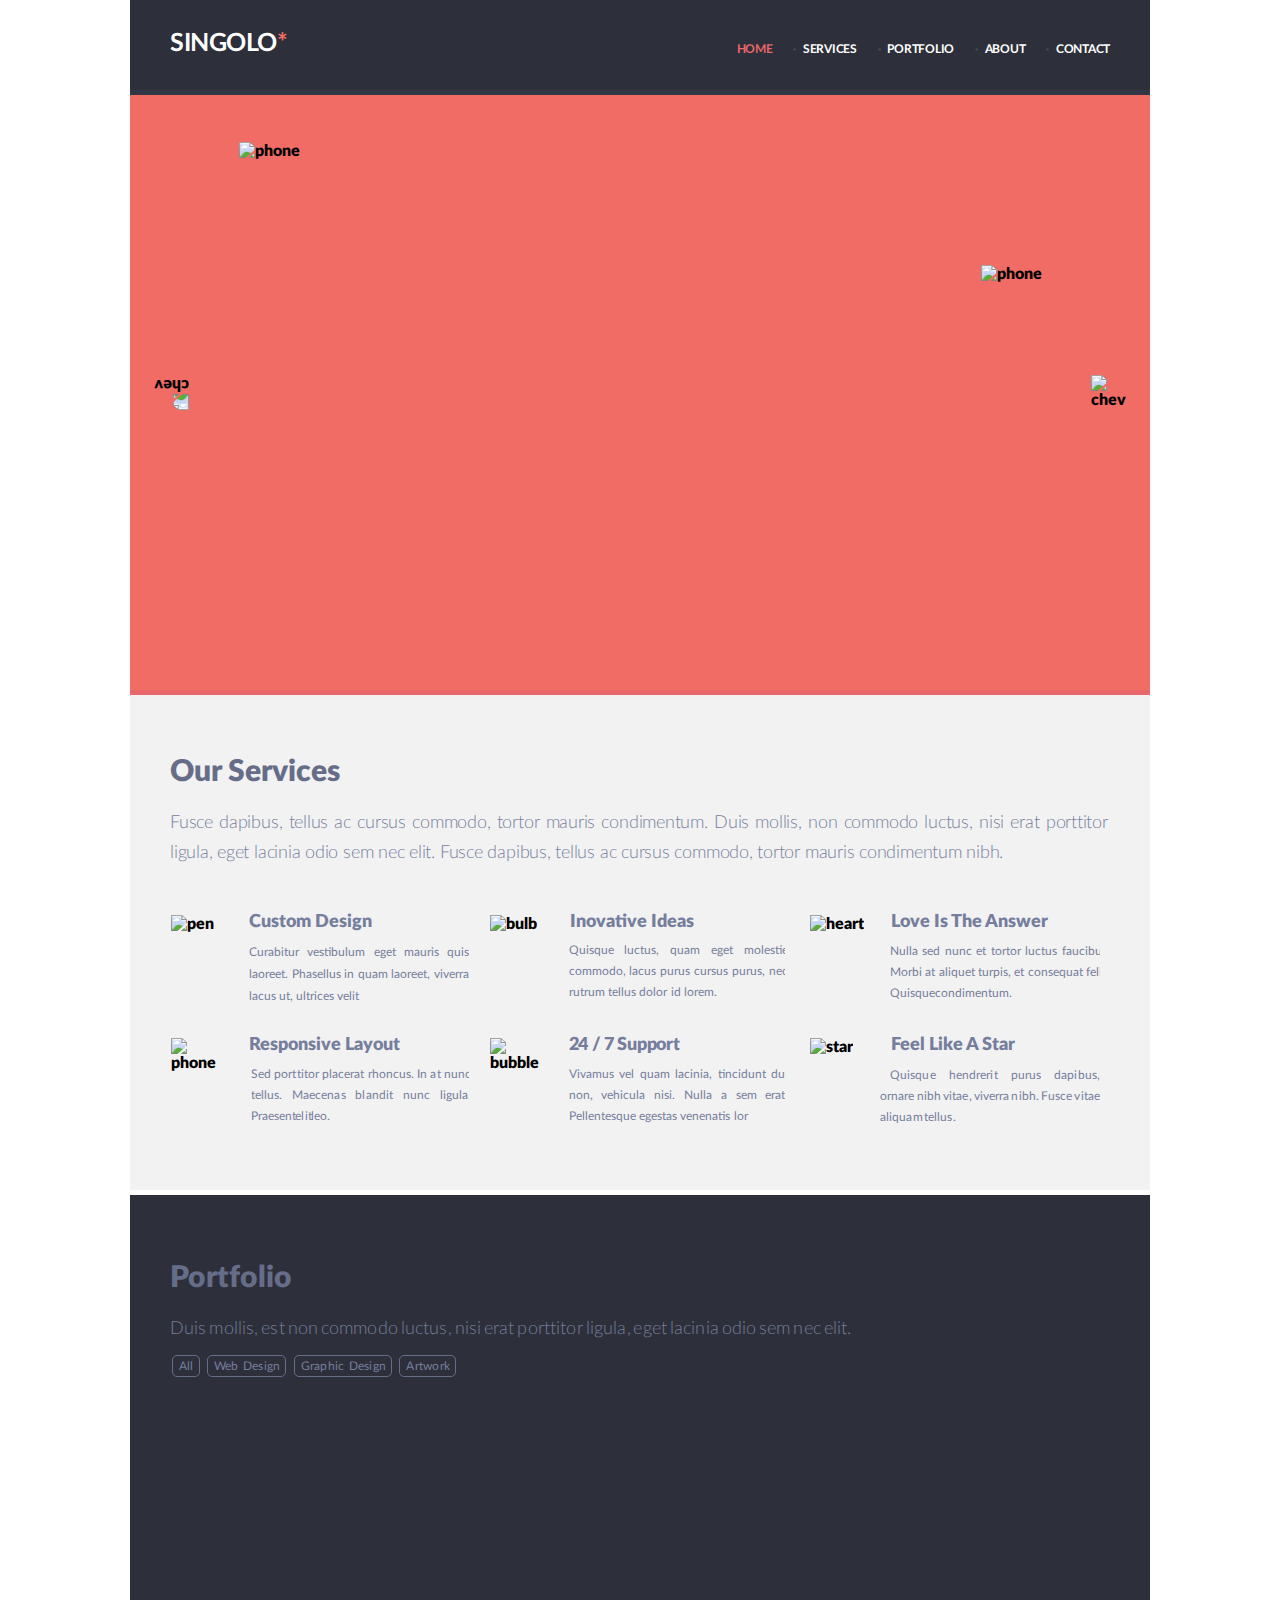
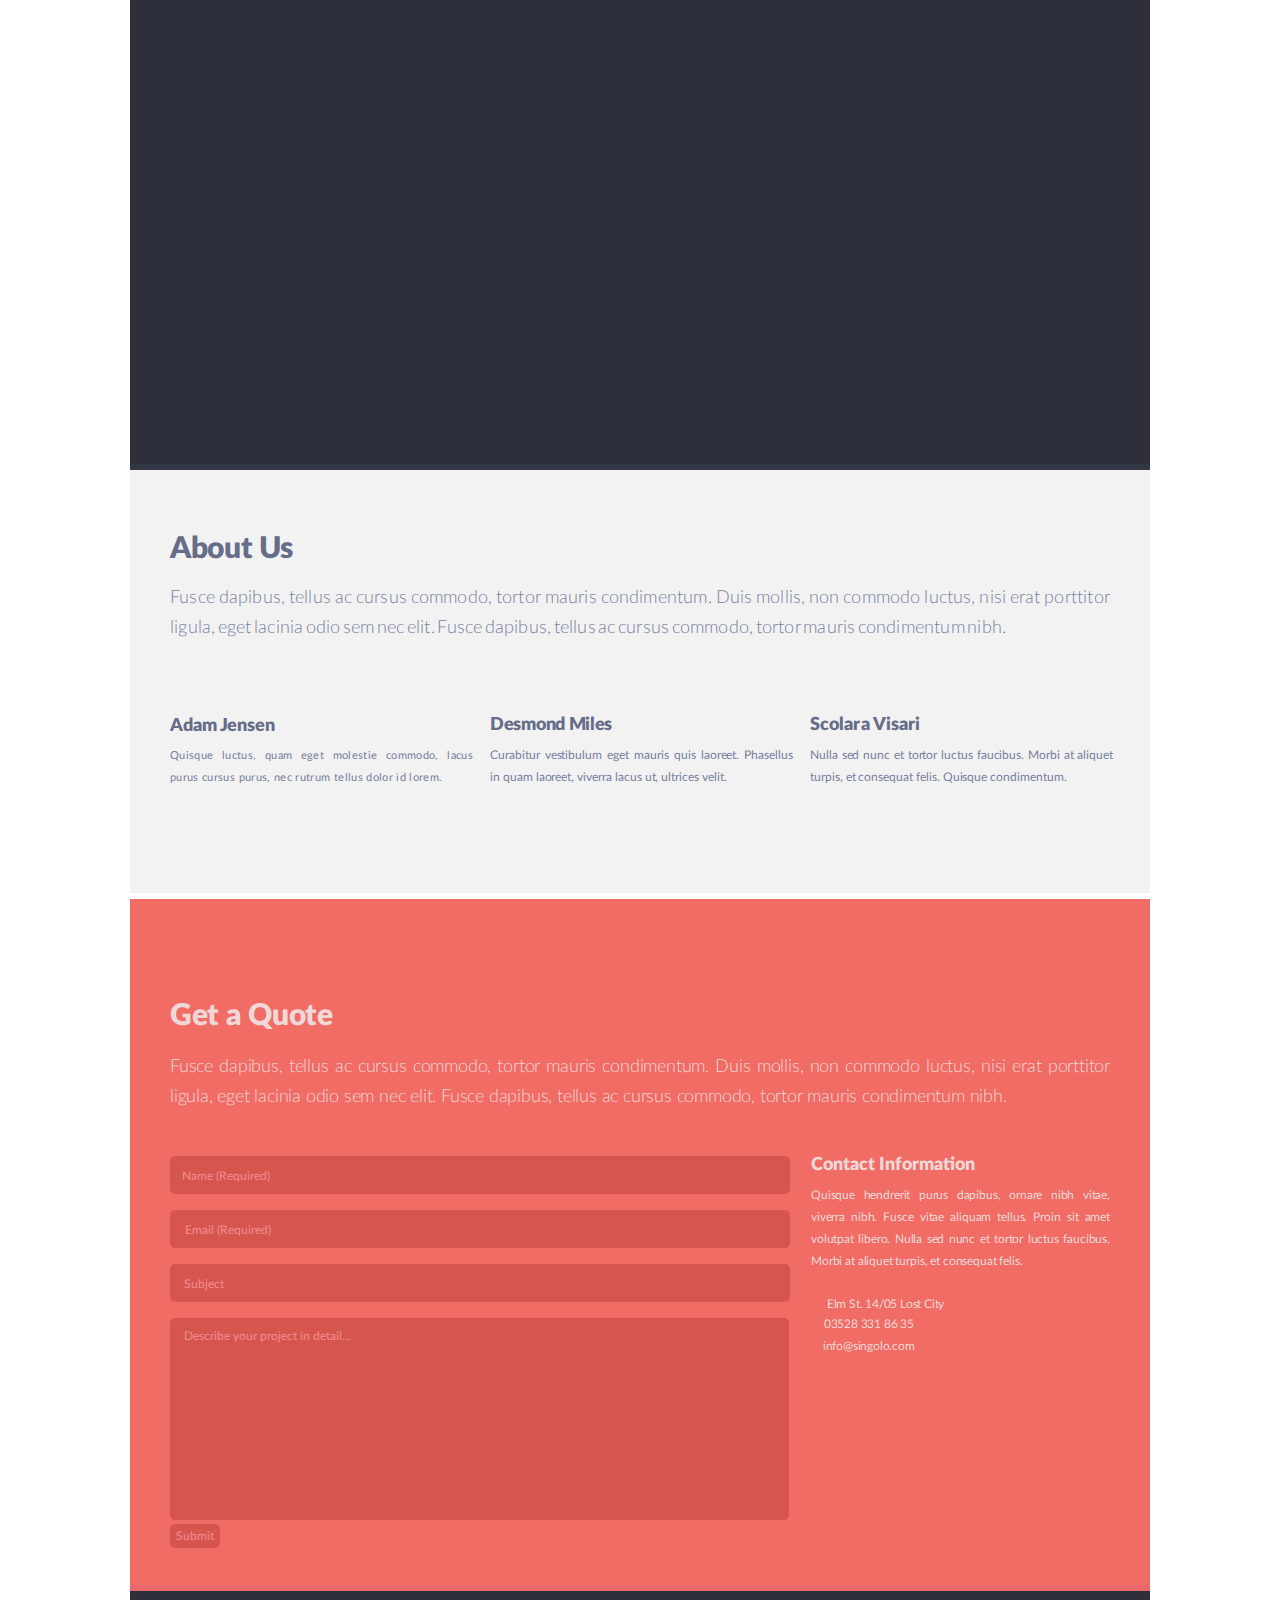
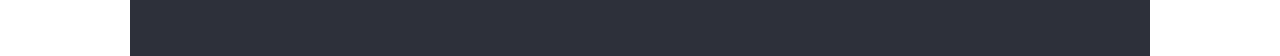
==== index.html @ a9bd6cca "fix:change link adress" ====
<!DOCTYPE html>
<html lang="en">
<head>
    <meta charset="UTF-8">
    <meta name="viewport" content="width=device-width, initial-scale=1.0">
    <link rel="stylesheet" href="style.css">
    
    <title>Singolo</title>
</head>
<body>
<div class="page1">
   <div class="columnPage1"> <!-- структура из трех блоков-->

       <header class="headerPage1">
           <div class="containerPage1"> <!-- границы блока-->

               <div class="container1Page1"> <!-- флексбокс для хедера-->

                   <h1 class="logoPage1"> Singolo<span class="uni">&#42;</span></h1>
                   
                   <div class="menuPage1">
                       <div class="menu1"><a href="#"><span class="home">Home</span></a></div>
                       <div class="menu1"><a href="#"><span class="dot"><span class="dotcol">&#183;</span>Services</span></a></div>
                       <div class="menu1"><a href="#"><span class="dot"><span class="dotcol">&#183;</span>Portfolio</span></a></div>
                       <div class="menu1"><a href="#"><span class="dot"><span class="dotcol">&#183;</span>About</span></a></div>
                       <div class="menu1"><a href="#"><span class="dot"><span class="dotcol">&#183;</span>Contact</span></a></div>
                   </div>
               </div>
           </div>
       </header>

       <section class="slide">
           <div class="container5">
               <div class="chev1">
                   <img src="../singolo/assets/chev.png" alt="chev">
               </div>
               <div class="chev2">
                   <img src="../singolo/assets/chev.png"  alt="chev">
               </div>

               <div class="phver">
                   <img src="../singolo/assets/Base.png" alt="phone">
               </div>

               <div class="phgor">
                   <img src="../singolo/assets/Screen.png" alt="phone">
               </div>
           </div>

       </section>

       <section class="servicesPage1">

           <div class="containerPage1"> <!-- границы блока-->

               <div class="container2Page1">
                   <div class="headingPage1">
                       <h2 class="h2Page1">Our Services</h2>
                   </div>
                   <div class="descriptionPage1">
                   Fusce dapibus, tellus ac cursus commodo, tortor mauris condimentum. Duis mollis, non commodo luctus, nisi erat porttitor ligula, eget lacinia odio sem nec elit. Fusce dapibus, tellus ac cursus commodo, tortor mauris condimentum nibh.
                   </div>

                   <div class="container3Page1">

                       <div class="cub1">
                           <div class="servpic1">
                               <img src="../singolo/assets/pen.png" alt="pen">
                           </div>
                           <div class="serv1">
                               <p class="p1">Custom Design</p> Curabitur vestibulum eget mauris quis laoreet. Phasellus in quam laoreet, viverra lacus ut, ultrices velit
                           </div>
                       </div>

                       <div class="cub2">
                           <div class="servpic2">
                               <img src="../singolo/assets/bulb.png" alt="bulb">
                           </div>
                           <div class="serv2">
                               <p class="p2">Inovative Ideas</p> 
                               <div class="text2">Quisque luctus, quam eget molestie commodo, lacus purus cursus purus, nec rutrum tellus dolor id lorem.</div>
                           </div>
                       </div>

                       <div class="cub3">
                           <div class="servpic3">
                               <img src="../singolo/assets/heart.png" alt="heart">
                           </div>
                           <div class="serv3">
                               <p class="p3">Love Is The Answer</p> 
                               <div class="text3">Nulla sed nunc et tortor luctus faucibus. Morbi at aliquet turpis, et consequat felis. Quisque condimentum.</div>
                           </div>
                       </div>
                   </div>

                   <div class="container4">

                       <div class="cub4">
                           <div class="servpic4">
                               <img src="../singolo/assets/phone.png" alt="phone">
                           </div>
                           <div class="serv4">
                               <p class="p4">Responsive Layout</p> 
                               <div class="text4">Sed porttitor placerat rhoncus. In at nunc tellus. Maecenas blandit nunc ligula. Praesent elit leo.</div>

                           </div>
                       </div>

                       <div class="cub5">
                           <div class="servpic5">
                               <img src="../singolo/assets/bubble.png" alt="bubble">
                           </div>
                           <div class="serv5">
                               <p class="p5">24 / 7 Support</p> 
                               <div class="text5">Vivamus vel quam lacinia, tincidunt dui non, vehicula nisi. Nulla a sem erat. Pellentesque egestas venenatis lor</div>

                           </div>
                       </div>

                       <div class="cub6">
                           <div class="servpic6">
                               <img src="../singolo/assets/star.png" alt="star">
                           </div>
                           <div class="serv6">
                               <p class="p6">Feel Like A Star</p> 
                               <din class="text6">Quisque hendrerit purus dapibus, ornare nibh vitae, viverra nibh. Fusce vitae aliquam tellus.</div>
                           </div>
                       </div>

                   </div>

               </div>

           </div>
       </section>


       
    </div>
   </div>
   <div class="container1Page2">
    <div class="wrapper1Page2">
        <header class="headerPage2">
            <div class="h1Page2">Portfolio</div>
            <div class="textPage2">Duis mollis, est non commodo luctus, nisi erat porttitor ligula, eget lacinia odio sem nec elit.</div>
        </header>
        <nav class="navPage2">
            <div>
                <ul><li><a href="#"></a>All</li>
                    <li><a href="#"></a>Web Design</li>
                    <li><a href="#"></a>Graphic Design</span></li>
                    <li><a href="#"></a>Artwork</span></li>
                </ul>
            </div>
        </nav>

        <main class="mainPage2">
            <div class="columnPage2">
                <div class="imgbox"><img src="../singolo/assets/1.jpg" alt=""></div>
                <div class="imgbox"><img src="../singolo/assets/2.jpg" alt=""></div>
                <div class="imgbox"><img src="../singolo/assets/3.jpg" alt=""></div>
                
            </div>
            <div class="columnPage2">
                <div class="imgbox"><img src="../singolo/assets/4.jpg" alt=""></div>
                <div class="imgbox"><img src="../singolo/assets/7.jpg" alt=""></div>
                <div class="imgbox"><img src="../singolo/assets/10.jpg" alt=""></div>
            </div>
            <div class="columnPage2">
                <div class="imgbox"><img src="../singolo/assets/5.jpg" alt=""></div>
                <div class="imgbox"><img src="../singolo/assets/8.jpg" alt=""></div>
                <div class="imgbox"><img src="../singolo/assets/11.jpg" alt=""></div>
            </div>
            <div class="columnPage2">
                <div class="imgbox"><img src="../singolo/assets/6.jpg" alt=""></div>
                <div class="imgbox"><img src="../singolo/assets/9.jpg" alt=""></div>
                <div class="imgbox"><img src="../singolo/assets/12.jpg" alt=""></div>
            </div>
         
        </main>

    </div>
</div>
<div class="container2Page2">
    <div class="wrapper2Page2">
        <section class="footerPage2">
       <h2 class="h2Page2">About Us</h2>
       <div class="text2Page2">Fusce dapibus, tellus ac cursus commodo, tortor mauris condimentum. Duis mollis, non commodo luctus, nisi erat porttitor ligula, eget lacinia odio sem nec elit. Fusce dapibus, tellus ac cursus commodo, tortor mauris condimentum nibh.</div>
        <section class="infoPage2">


            <div class="aboutPage2">
                <div class="fotoPage2"><img src="../singolo/assets/photo3.jpg" alt=""></div>
                <div class="name1Page2">Adam Jensen</div>
                <div class="AdamText">Quisque luctus, quam eget molestie commodo, lacus purus cursus purus, nec rutrum tellus dolor id lorem.</div>
                <div class="socialPage2">
                    <div><img src="../singolo/assets/Facebook.png" alt=""></div>
                    <div><img src="../singolo/assets/Google.png" alt=""></div>
                    <div><img src="../singolo/assets/Twit.png" alt=""></div>
                    <div><img src="../singolo/assets/Ln.png" alt=""></div>
                </div>
            </div>


            <div class="aboutPage2">
                <div class="fotoPage2"><img src="../singolo/assets/photo.jpg" alt=""></div>
                <div class="name2Page2">Desmond Miles</div>
                <div class="DesmondText">Curabitur vestibulum eget mauris quis laoreet. Phasellus in quam laoreet, viverra lacus ut, ultrices velit.</div>
                <div class="socialPage2">
                    <div><img src="../singolo/assets/Facebook.png" alt=""></div>
                    <div><img src="../singolo/assets/Google.png" alt=""></div>
                    <div><img src="../singolo/assets/Twit.png" alt=""></div>
                    <div><img src="../singolo/assets/Ln.png" alt=""></div>
                </div>
            </div>


            <div class="aboutPage2">
                <div class="fotoPage2"><img src="../singolo/assets/photo1.jpg" alt=""></div>
                <div class="name3Page2">Scolara Visari</div>
                <div class="ScolaraText">Nulla sed nunc et tortor luctus faucibus. Morbi at aliquet turpis, et consequat felis. Quisque condimentum.</div>
                <div class="socialPage2">
                    <div><img src="../singolo/assets/Facebook.png" alt=""></div>
                    <div><img src="../singolo/assets/Google.png" alt=""></div>
                    <div><img src="../singolo/assets/Twit.png" alt=""></div>
                    <div><img src="../singolo/assets/Ln.png" alt=""></div>
                </div>
            </div>
        </section>
    
        </section>
    </div>
</div>
<div class=wrapper1Page3>
    <div class="wrapperPage3">
        <div class="containerPage3">
            <section>
                <h2 class="h2Page3">Get a Quote</h2>
                <div class="textPage3">Fusce dapibus, tellus ac cursus commodo, tortor mauris condimentum. Duis mollis, non commodo luctus, nisi erat porttitor ligula, eget lacinia odio sem nec elit. Fusce dapibus, tellus ac cursus commodo, tortor mauris condimentum nibh.</div>
            </section>
            <section class="informationPage3">
                <div class= "forminfo">
                    <form action="https://www.w3schools.com/action_page.php" target="_blank" method="POST">
                        <label for="name"></label>

                        <input type="text" name="name" id="name" placeholder="Name (Required)" required><br>

                        <label for="email"></label>

                        <input type="email" name="email" id="email" placeholder="Email (Required)" required><br>

                        <label for="subject"></label>

                        <input type="text" name="subject" id="subject" placeholder="Subject"><br>

                        <textarea name="project_detail" id="project_detail" cols="30" rows="10" style="resize:none" placeholder="Describe your project in detail..."></textarea><br>
                        
                        <input type="button" value="Submit" id="button">
                    </form>
                </div>
                <div class= "contactInfoPage3">
                    <h3 class="h3Page3">Contact Information</h3>
                    <div class="infoPage3">Quisque hendrerit purus dapibus, ornare nibh vitae, viverra nibh. Fusce vitae aliquam tellus. Proin sit amet volutpat libero. Nulla sed nunc et tortor luctus faucibus. Morbi at aliquet turpis, et consequat felis. 
                    </div>
                    <div class= "contactPage3"> 
                        <div class="infoTextPage3">
                            <div class="infopicPage3"><img src="../singolo/assets/locationinfo.png" alt=""> Elm St. 14/05 Lost City</div>
                            <div class="infopicPage3"><a href="tel:+03528 331 86 35"><img src="../singolo/assets/phoneinfo.png" alt=""></a> 03528 331 86 35</div>
                            <div class="infopicPage3"><a href="mailto:info@singolo.com"><img src="../singolo/assets/mailinfo.png" alt=""></a> info@singolo.com</div>

                        </div>
                    </div>
                </div>
                   
                
            </section>
        </div>
    </div>
        <footer class="footerPage3">
            <div class="copyrightPage3"><img src="../singolo/assets/© Copyright 2013 .png" alt=""></div>
            <div class="socialPage3">
                <div><img src="../singolo/assets/Facebook.png" alt=""></div>
                <div><img src="../singolo/assets/Google.png" alt=""></div>
                <div><img src="../singolo/assets/Twit.png" alt=""></div>
                <div><img src="../singolo/assets/Ln.png" alt=""></div>
            </div>

        </footer>


    
</div>
</body>

</html>
---- style.css ----
@font-face {
    font-family:Lato-Bold;
    src: url('Lato-Bold.woff');
}
@font-face {
    font-family:Lato-Black;
    src: url('Lato-Black.woff');
}
@font-face {
    font-family:Lato-Light;
    src: url('Lato-Light.woff');
}
@font-face {
    font-family:Lato-Regular;
    src: url('Lato-Regular.woff');
}

  
body {
padding: 0;
margin: 0;
}
.page1 {
    font-family: Lato-Black;
width: 1020px;
padding: 0;
margin: 0 auto;
}
.columnPage1 
{
    display:flex;
    flex-direction: column;
}

.headerPage1 {
    border-bottom: 5px solid #323746;
    height: 90px;
    background-color: #2d303a;
    }

.containerPage1 {
    width: 940px;;
    margin: 0 auto;
    padding:0;
    
}

.container1Page1 {     
    display: flex;
    padding:0;
    margin: 0;
    justify-content: space-between;
    align-items: flex-start;
}

h1 {
    font-family: Lato-Bold;
    font-size: 25px;
    margin: 0;
    padding: 0;
    margin-top: 29px;
    text-transform: uppercase;
    /*border:2px solid wheat;*/
    color: white;
    
}
.logoPage1 {
    letter-spacing:  -0.5px;
    font-weight: 400;
}

.uni {
    color:#f06c64;
}

.menuPage1 {
    font-family:Lato-Bold ;
    font-size: 12px;
    /*list-style: none;*/
    margin: 42px 0 0 0;
    padding: 0;
   /* border: 2px solid white;*/
    color: white; 
    letter-spacing: -0.26px;
}

.menuPage1 .menu1 {
    display: inline-block;
    padding: 0;
    margin: 0;
    color: mediumseagreen;
    text-transform: uppercase; 
    
    }
.menuPage1 .menu1 a {
    display: inline;
    padding: 0;
    /*border: 1px solid red;*/
    font-size: 12px;
    color: white;
    margin-left: 11px;
    text-decoration: none;
    word-spacing: 15px;
    
    }
    .menuPage1 .menu1 :hover {
        color: rgb(182, 133, 231);
    }
    .dot {
        word-spacing: 16px;
    }
    .home {
        color:#ea676b;
    }
    .dotcol {
        padding: 7px;
        color: #494e62;
    }

.slide {
    
    height: 595px;
    border-bottom: 5px solid #ea676b;
    background-color: #f06c64;
    /*border:2px solid greenyellow;*/
    
}
.container5 {
    width: 940px;;
    height: 595px;
    margin: 0 auto;
    padding:0;
    position: relative;
    /*border: 2px solid green;*/
}
.chev1 {
    position: absolute;
    right: 98%;
    transform: rotate(180deg);
    top: 47%;
}
.chev2 {
    position: absolute;
    left: 98%;
    top: 47%;
}
.chev1:hover, .chev2:hover{
 opacity: 0.5;
}
.phver {
    position: absolute;
    left: 69px;
    top: 47px;
}
.phgor {
    position: absolute;
    right: 68px;
    top: 170px;
}

.servicesPage1 {

   
    height: 495px;
    border-bottom: 5px solid #ffffff;
    background-color: #f2f2f2;
    margin-top: 0;
}

.container2Page1 {
    margin: 0;
    padding: 0;
    display:flex;
    flex-direction: column;
}

.headlingPage1 {
    margin: 0;
    padding: 0;
    /*border: 2px solid green;*/
    font-size: 15px;
}
.h2Page1 {
    font-family: Lato-Black;
    font-size: 30px;
    color:#666d89;
    margin: 0;
    margin-top: 59px;
    padding: 0;
    /*border: 3px solid green;*/
}
.descriptionPage1 {
    font-family:Lato-Light;
    color: #767e9e;
    /*border: 2px solid orange;*/
    text-align: justify;
    margin: 0;
    margin-top: 18px;
    padding: 0;
    font-size: 18px;
    line-height: 30px;
    height: 40px;
    letter-spacing: -0.23px;
    padding-right: 2.3px;
}
.container3Page1 {
    display:flex;
    margin: 0;
    margin-top: 53px;
    padding: 0;
    
    justify-content: space-between;
    text-align: justify;
}
.container4 {
    display:flex;
    margin: 0;
    margin-top: 13px;
    padding: 0;
    /*border: 5px solid plum;*/
    justify-content: space-between;
    text-align: justify;
}
.cub1 {
    display:flex;
    margin: 10px 10px 10px 0px;
    padding: 0;
    
    height: 86px;
    width: 299px;
    justify-content:space-between;
    align-content: flex-start;
   
}
.cub2 {
    display:flex;
    margin: 10px 10px 10px 0px;
    padding: 0;
   
    height: 86px;
    width: 299px;
    justify-content:space-between;
    align-content: flex-start;
   
}
.cub3 {
    display:flex;
    margin: 10px 10px 10px 0px;
    padding: 0;
    
    height: 86px;
    width: 299px;
    justify-content:space-between;
    align-content: flex-start;
   
}
.cub4 {
    display:flex;
    margin: 10px 10px 10px 0px;
    padding: 0;
    
    height: 86px;
    width: 299px;
    justify-content:space-between;
    align-content: flex-start;
   
}
.cub5 {
    display:flex;
    margin: 10px 10px 10px 0px;
    padding: 0;
    
    height: 86px;
    width: 299px;
    justify-content:space-between;
    align-content: flex-start;
   
}
.cub6 {
    display:flex;
    margin: 10px 10px 10px 0px;
    padding: 0;
    
    height: 86px;
    width: 299px;
    justify-content:space-between;
    align-content: flex-start;
   
}
.servpic1 {
    margin: 0;
    margin-top: 4px;
    padding: 0;
    /*border: 1px solid fuchsia;*/
    height: 59px;
    width: 59px;
    margin-left: 1px;
    
}
.servpic2 {
    margin: 0;
    padding: 0;
    margin-top: 4px;
    margin-left: 4px;
    /*border: 1px solid fuchsia;*/
    height: 59px;
    width: 59px;
}
.servpic3 {
    margin: 0;
    padding: 0;
    margin-top: 4px;
    margin-left: 9px;
    height: 59px;
    width: 59px;
    
}
.servpic4 {
    margin: 0;
    padding: 0;
    margin-top: 8px;
    margin-left: 1px;
    height: 59px;
    width: 59px;
   
}
.servpic5 {
    margin: 0;
    padding: 0;
    margin-top: 8px;
    margin-left: 4px;
    height: 59px;
    width: 59px;
    
}
.servpic6 {
    margin: 0;
    padding: 0;
    margin-top: 8px;
    margin-left: 9px;
    height: 59px;
    width: 59px;
   
}
.serv1 {
    overflow: hidden;
    text-overflow: ellipsis;
    font-family: Lato-Regular;
    font-size: 12px;
    color:#767e9e;
    margin: 0;
    padding: 0;
    height: 100px;
    width: 220px;
    max-height: 97px;
    line-height: 22px;
    text-align: justify;
}
.serv2 {
    overflow: hidden;
    text-overflow: ellipsis;
    font-family: Lato-Regular;
    font-size: 12px;
    color:#767e9e;
    margin: 0;
    padding: 0;
    /*border: 1px solid mediumseagreen;*/
    height: 86px;
    width: 220px;
    max-height: 97px;
    text-align: justify;
    line-height: 21px;
}
.serv3 {
    overflow: hidden;
    text-overflow: ellipsis;
    font-family: Lato-Regular;
    font-size: 12px;
    color:#767e9e;
    margin: 0;
    padding: 0;
    /*border: 1px solid mediumseagreen;*/
    height: 103px;
    width: 220px;
    max-height: 96px;
    text-align: justify;
}
.serv4 {
    overflow: hidden;
    text-overflow: ellipsis;
    font-family: Lato-Regular;
    font-size: 12px;
    color:#767e9e;
    margin: 0;
    padding: 0;
    /*border: 1px solid mediumseagreen;*/
    height: 103px;
    width: 220px;
    max-height: 96px;
    text-align: justify;
}
.serv5 {
    overflow: hidden;
    text-overflow: ellipsis;
    font-family: Lato-Regular;
    font-size: 12px;
    color:#767e9e;
    margin: 0;
    padding: 0;
    /*border: 1px solid mediumseagreen;*/
    height: 103px;
    width: 220px;
    max-height: 96px;
    text-align: justify;
}
.serv6 {
    overflow: hidden;
    text-overflow: ellipsis;
    font-family: Lato-Regular;
    font-size: 12px;
    color:#767e9e;
    margin: 0;
    padding: 0;
    /*border: 1px solid mediumseagreen;*/
    height: 103px;
    width: 220px;
    max-height: 96px;
    text-align: justify;
}

.p1 {
    font-family: Lato-Black;
    font-size: 18px;
    /*color:#666d89;*/
    /*height: 20px;*/
    margin: 0;
    padding: 0;
    margin-bottom: 8px;

}
.p2 {
    font-family: Lato-Black;
    font-size: 18px;
    /*color:#666d89;*/
    /*height: 20px;*/
    margin: 0;
    padding: 0;
    margin-left: 5px;
    margin-top: 1px;

}
.p3 {
    font-family: Lato-Black;
    font-size: 18px;
    /*color:#666d89;*/
    /*height: 20px;*/
    margin: 0;
    margin-left: 11px;
    padding: 0;
    margin-bottom: 8px;

}
.p4 {
    font-family: Lato-Black;
    font-size: 18px;
    /*color:#666d89;*/
    /*height: 20px;*/
    margin: 0;
    margin-top: 4px;
    padding: 0;
    margin-bottom: 8px;

}
.p5 {
    font-family: Lato-Black;
    font-size: 18px;
    /*color:#666d89;*/
    /*height: 20px;*/
    margin: 0;
    padding: 0;
    margin-top: 4px;
    margin-left: 4px;
    margin-bottom: 8px;
    letter-spacing: -0.3px;

}
.p6 {
    font-family: Lato-Black;
    font-size: 18px;
    margin: 0;
    margin-top: 4px;
    margin-left: 11px;
    padding: 0;
    margin-bottom: 9px;
}
.text2 {
    overflow: hidden;
    text-overflow: ellipsis;
    font-family: Lato-Regular;
    font-size: 12px;
    color:#767e9e;
    margin: 0;
    margin-top: 7px;
    margin-left: 4px;
    padding: 0;
    height: 100px;
    width: 220px;
    max-height: 95px;
    text-align: justify;
    word-spacing: 0.4px;
    line-height: 21px;
}
.text3 {
    overflow: hidden;
    text-overflow: ellipsis;
    font-family: Lato-Regular;
    font-size: 12px;
    color:#767e9e;
    margin: 0;
    margin-top: 7px;
    margin-left: 10px;
    padding: 0;
    height: 100px;
    width: 220px;
    max-height: 95px;
    text-align: justify;
    word-spacing: -2.6px;
    line-height: 21px;
}
.text4 {
    overflow: hidden;
    text-overflow: ellipsis;
    font-family: Lato-Regular;
    font-size: 12px;
    color:#767e9e;
    margin: 0;
    margin-top: 7px;
    margin-left: 2px;
    padding: 0;
    height: 100px;
    width: 220px;
    max-height: 95px;
    text-align: justify;
    line-height: 21px;
    word-spacing: -4px;
    letter-spacing: 0.047px;
}
.text5 {
    overflow: hidden;
    text-overflow: ellipsis;
    font-family: Lato-Regular;
    font-size: 12px;
    color:#767e9e;
    margin: 0;
    margin-top: 7px;
    margin-left: 4px;
    padding: 0;
    height: 100px;
    width: 220px;
    max-height: 95px;
    text-align: justify;
    word-spacing: 0.4px;
    line-height: 21px;
}
.text6 {
    overflow: hidden;
    text-overflow: ellipsis;
    font-family: Lato-Regular;
    font-size: 12px;
    color:#767e9e;
    margin: 0;
    margin-top: 7px;
    margin-left: 10px;
    padding: 0;
    height: 100px;
    width: 220px;
    max-height: 95px;
    text-align: justify;
    word-spacing: -1.8px;
    line-height: 21px;
    letter-spacing:0.1px;
}
.container1Page2 {
    margin: 0 auto;
    width: 1020px;
    background-color: #2d303a;
    border-bottom: 6px solid #323746;
    
    
    
}
.h1Page2 {
    font-family: "Lato-Black";
    color:#666d89;
    font-size: 30px;
    line-height: 18px;
    font-weight: 900;
    text-align: left;
    margin-top: 73px;
    letter-spacing: 0.3px;
    margin-bottom: 1px;

}
.headerPage2 {
    padding-top: 1px;
}
.textPage2 {
font-size: 18px;
line-height: 30px;
color: #767e9e;
font-family: "Lato-Light";
font-weight: 300;
text-align: left;
margin-top: 27px;
letter-spacing: 0.159px;
word-spacing: -2.39px;
}
.navPage2 ul {
    margin-left: 0px;
    padding:0px;
    margin-top: 11px;
    word-spacing: 1px;
    letter-spacing: 0.245px;
}
.navPage2 ul li {
    font-family: "Lato-Regular";
    display: inline-block;
    border:1px solid #666d89;
    border-radius: 5px;
    font-size: 12px;
    line-height: 20px;
    color: #767e9e;
    font-weight: 400;
    text-align: left;
    margin-left: 2px;
    padding-right: 5px;
    padding-left: 6px;

}

.navPage2 ul li a {
    display: block;
    text-decoration: none;
}

.navPage2 ul li:hover {
    opacity: 50%;
    color: #dedede;
    cursor: pointer;
}

.mainPage2 
{
    display:flex;
    min-height: 604px;
    justify-content: space-between;
    max-height: 600px;
    max-width: 940px;
    flex-wrap: wrap;
    overflow: hidden;
}
.columnPage2 {
    display:flex; 
    flex-direction: column;
    padding-top: 3px;
    max-height: 600px;
    overflow: hidden;
   
    
}
.imgbox {
   height: 187px;
   width: 220px;
   padding-bottom: 20px;
}

.container2Page2 {
    margin: 0 auto;
    width: 1020px;
    background-color: #f2f2f2;
    border-bottom: 6px solid #ffffff;
    padding-bottom: 3px;
    
}
.wrapper1Page2 {
    width: 940px;
    margin:0 auto;
    padding-bottom: 67px;
}
.wrapper2Page2 {
    width: 940px;
    margin:0 auto;
    
}

.footerPage2 {
    padding-top:1px;

}
.h2Page2 {
    font-size: 30px;
    line-height:18px;
    color: #666d89;
    font-family: "Lato-Black";
    font-weight: 900;
    text-align: left;
    margin-top: 69px;
    letter-spacing: -0.3px;
    margin-bottom: 0px;
}
.text2Page2 {
    font-family: "Lato-Light";
    font-size:18px;
    line-height: 30px;
    font-weight: 300;
    text-align: justify;
    color: #767e9e;
    word-spacing: -2.755px;
    letter-spacing: 0.19px;
    margin-top: 25px;
}
.infoPage2 {
    display:flex;
    flex-direction:row ;
    margin-top: 45px;
    justify-content: space-between;
    margin-right: -3px;
    padding-bottom: 61px;
    
}
.aboutPage2 {
    display: flex;
    flex-direction: column;
    width: 303px;

}


.name1Page2 {
    font-family: "Lato-Black";
    font-size: 18px;
    line-height: 18px;
    font-weight: 900;
    text-align: left;
    line-height: 18px;
    color: #666d89;
    margin-top: 11px;
    letter-spacing: -0.1px;
    overflow: hidden;
    max-height: 18px;
}
.name2Page2 {
    font-family: "Lato-Black";
    font-size: 18px;
    line-height: 18px;
    font-weight: 900;
    text-align: left;
    line-height: 18px;
    color: #666d89;
    margin-top:10px;
    letter-spacing: -0.3px;
    overflow: hidden;
    max-height: 18px;
}

.name3Page2 {
    font-family: "Lato-Black";
    font-size: 18px;
    line-height: 18px;
    font-weight: 900;
    text-align: left;
    line-height: 18px;
    color: #666d89;
    margin-top:10px;
    letter-spacing: 0.1px;
    overflow: hidden;
    max-height: 18px;
}
.AdamText {
    font-family: "Lato-Regular";
    font-size: 11px;
    line-height: 22px;
    color: #767e9e;
    font-weight: 400;
    text-align: left;
    letter-spacing: 0.35px;
    text-align: justify;
    margin-top: 10px;
}

.DesmondText {
    font-family: "Lato-Regular";
    font-size: 12px;
    line-height: 22px;
    color: #767e9e;
    font-weight: 400;
    text-align: justify;
    letter-spacing: -0.0465px;
    margin-top: 10px;
   
}
.ScolaraText {
    font-family: "Lato-Regular";
    font-size: 12px;
    line-height: 22px;
    color: #767e9e;
    font-weight: 400;
    letter-spacing: -0.05px;
    text-align: justify;
    margin-top: 10px;
    
}
.socialPage2 {
    margin-top: 22px;
    display:flex;
   

}
.socialPage2 div {
    padding-right: 8px;
}
.socialPage2 img:hover {
    opacity: 40%;
}
.wrapper1Page3 {
    width: 1020px;
    margin: 0 auto;
}
.wrapperPage3 {
    background-color: #f06c64;
    border-bottom: 6px solid #ea676b;
    padding: 1px;
    margin: 0px;
    padding-bottom: 37px;
}
.containerPage3 {
    width: 940px;
    margin: 0 auto;
}

.h2Page3 {
    margin: 0px;
    padding: 0px;
    font-family: "Lato-Black";
    font-size: 30px;
    line-height: 18px;
    color: #f0d8d9;
    font-weight: 900;
    text-align: justify;
    margin-top: 107px;
    letter-spacing: -0.3px;
}
.textPage3 {
    font-family: "Lato-Light";
    font-size: 18px;
    line-height: 30px;
    color: #f0d8d9;
    font-weight: 300;
    text-align: justify;
    margin-top: 27px;
    letter-spacing: -0.2px;
}
.informationPage3 {
    display: flex;
    margin-top: 42px;

}

.forminfo {
width: 621px;
 

}
.contactInfoPage3 {
    width: 301px;
    padding-left: 21px;
    margin-top: 2px;
}

.h3Page3 {
    margin:0px;
    padding: 0px;
    font-family: "Lato-Black";
    font-size: 18px;
    line-height: 18px;
    color: #f0d8d9;
    font-weight: 900;
    text-align: left;
}

.infoPage3 {
    font-family: "Lato-Regular";
    font-size: 12px;
    line-height: 22px;
    color: #f0d8d9;
    font-weight: 400;
    text-align: justify;
    margin-top: 10px;
    letter-spacing: -0.15px;
}
.contactPage3 {
    margin-top: 21px;
}
.infoTextPage3 {
    font-family: "Lato-Regular";
    font-size: 12px;
    line-height: 22px;
    color: #f0d8d9;
    font-weight: 400;
    text-align: left;
    display: flex;
    flex-direction: column;
    padding-left: 2px;
    letter-spacing: -0.2px;
}
.infoTextPage3 div:first-child img {
    padding-right: 11px;
}
.infoTextPage3 div:nth-child(2) img{
    padding-right: 8px;
}
.infoTextPage3 div:nth-child(2) {
    margin-top: -2px;
}
.infoTextPage3 div:nth-child(3) img{
    padding-right: 7px;
}
.infoTextPage3 div:nth-child(3){
    
}

.footerPage3 {
    margin-top: 0px;
    display:flex;
    justify-content: space-between;
    background-color: #2d303a;
    padding-bottom: 16px;
}

.socialPage3 {
    display:flex;
    margin-top: 24px;
    padding-right: 32px;
}
textarea {
    background-color: #d6564f;
    border: none;
    width: 603px;
    height: 193px;
    border-radius: 5px;
    margin-top: 16px;
    padding-left: 14px;
    padding-top: 7px;
}
#project_detail::placeholder {
    font-family: Lato-Regular;
    color: #f48c8f;
    font-size: 12px;
    font-weight: 400;
    text-align: left;
    line-height: 22px;
    outline: none;
    
}
#name::placeholder {
    font-family: Lato-Regular;
    color: #f48c8f;
    font-size: 12px;
    font-weight: 400;
    text-align: left;
    line-height: 22px;
    outline: none;
}
#email::placeholder {
    font-family: Lato-Regular;
    color: #f48c8f;
    font-size: 12px;
    font-weight: 400;
    text-align: left;
    line-height: 22px;
    outline: none;
}
#subject::placeholder {
    font-family: Lato-Regular;
    color: #f48c8f;
    font-size: 12px;
    font-weight: 400;
    text-align: left;
    line-height: 22px;
    outline: none;
}
#name{
    background-color: #d6564f;
    border: none;
    width: 606px;
    height: 36px;
    border-radius: 5px;
    padding-left: 12px;
    margin-top: 2px;
}
#email {
    background-color: #d6564f;
    border: none;
    width: 603px;
    height: 36px;
    border-radius: 5px;
    padding-left: 15px;
    margin-top: 16px;
}
#subject{
    background-color: #d6564f;
    border: none;
    width: 604px;
    height: 36px;
    border-radius: 5px;
    padding-left: 14px;
    margin-top: 16px;
}
#button {
    font-family: Lato-Regular;
    color: #f48c8f;
    font-size: 12px;
    font-weight: 400;
    text-align: left;
    line-height: 22px;
    background-color: #d6564f;
    border: none;
   border-radius: 5px;
}
.copyrightPage3 {
    margin-top: 31px;
    padding-left: 42px;
}
.socialPage3 div{
padding-right: 8px;
}
.socialPage3 div:nth-child(1) img:hover {
    opacity: 50%;
}
.socialPage3 div:nth-child(2) img:hover {
    opacity: 50%;
}
.socialPage3 div:nth-child(3) img:hover {
    opacity: 50%;
}
.socialPage3 div:nth-child(4) img:hover {
    opacity: 50%;
}
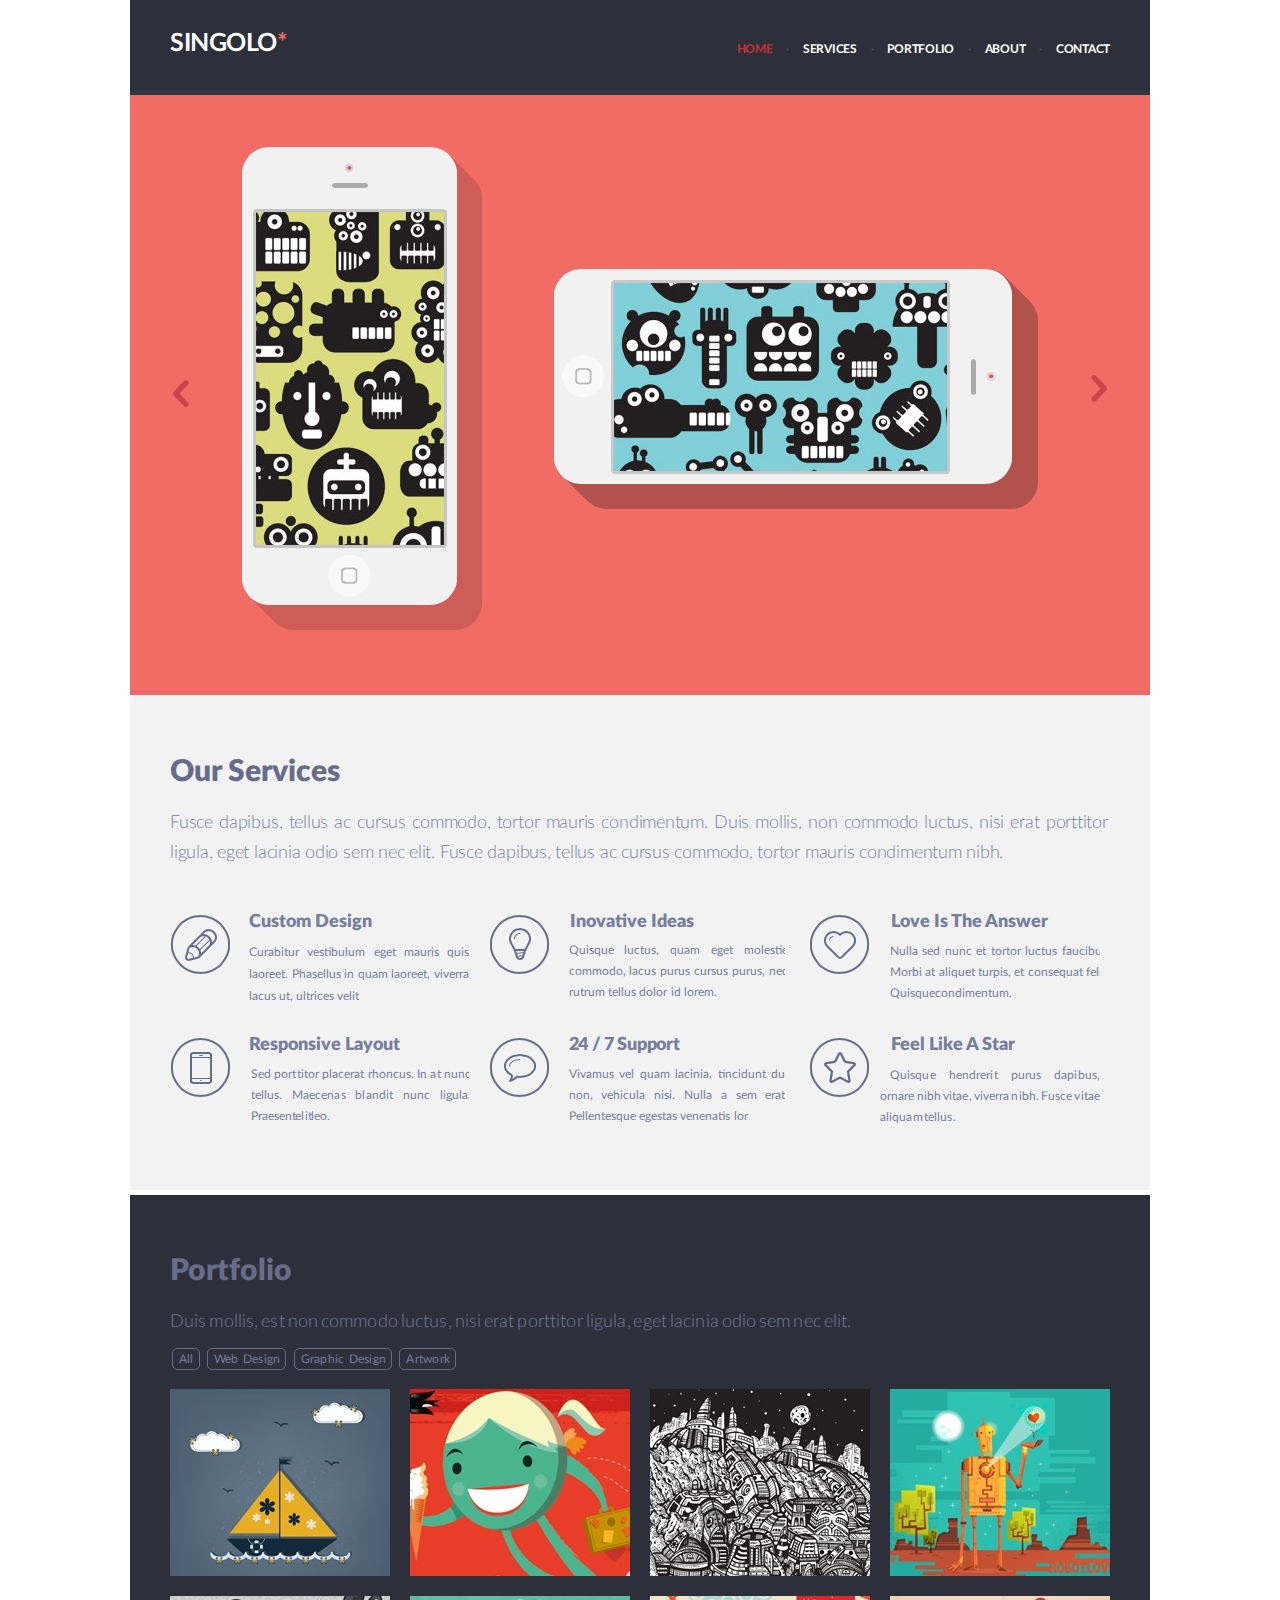
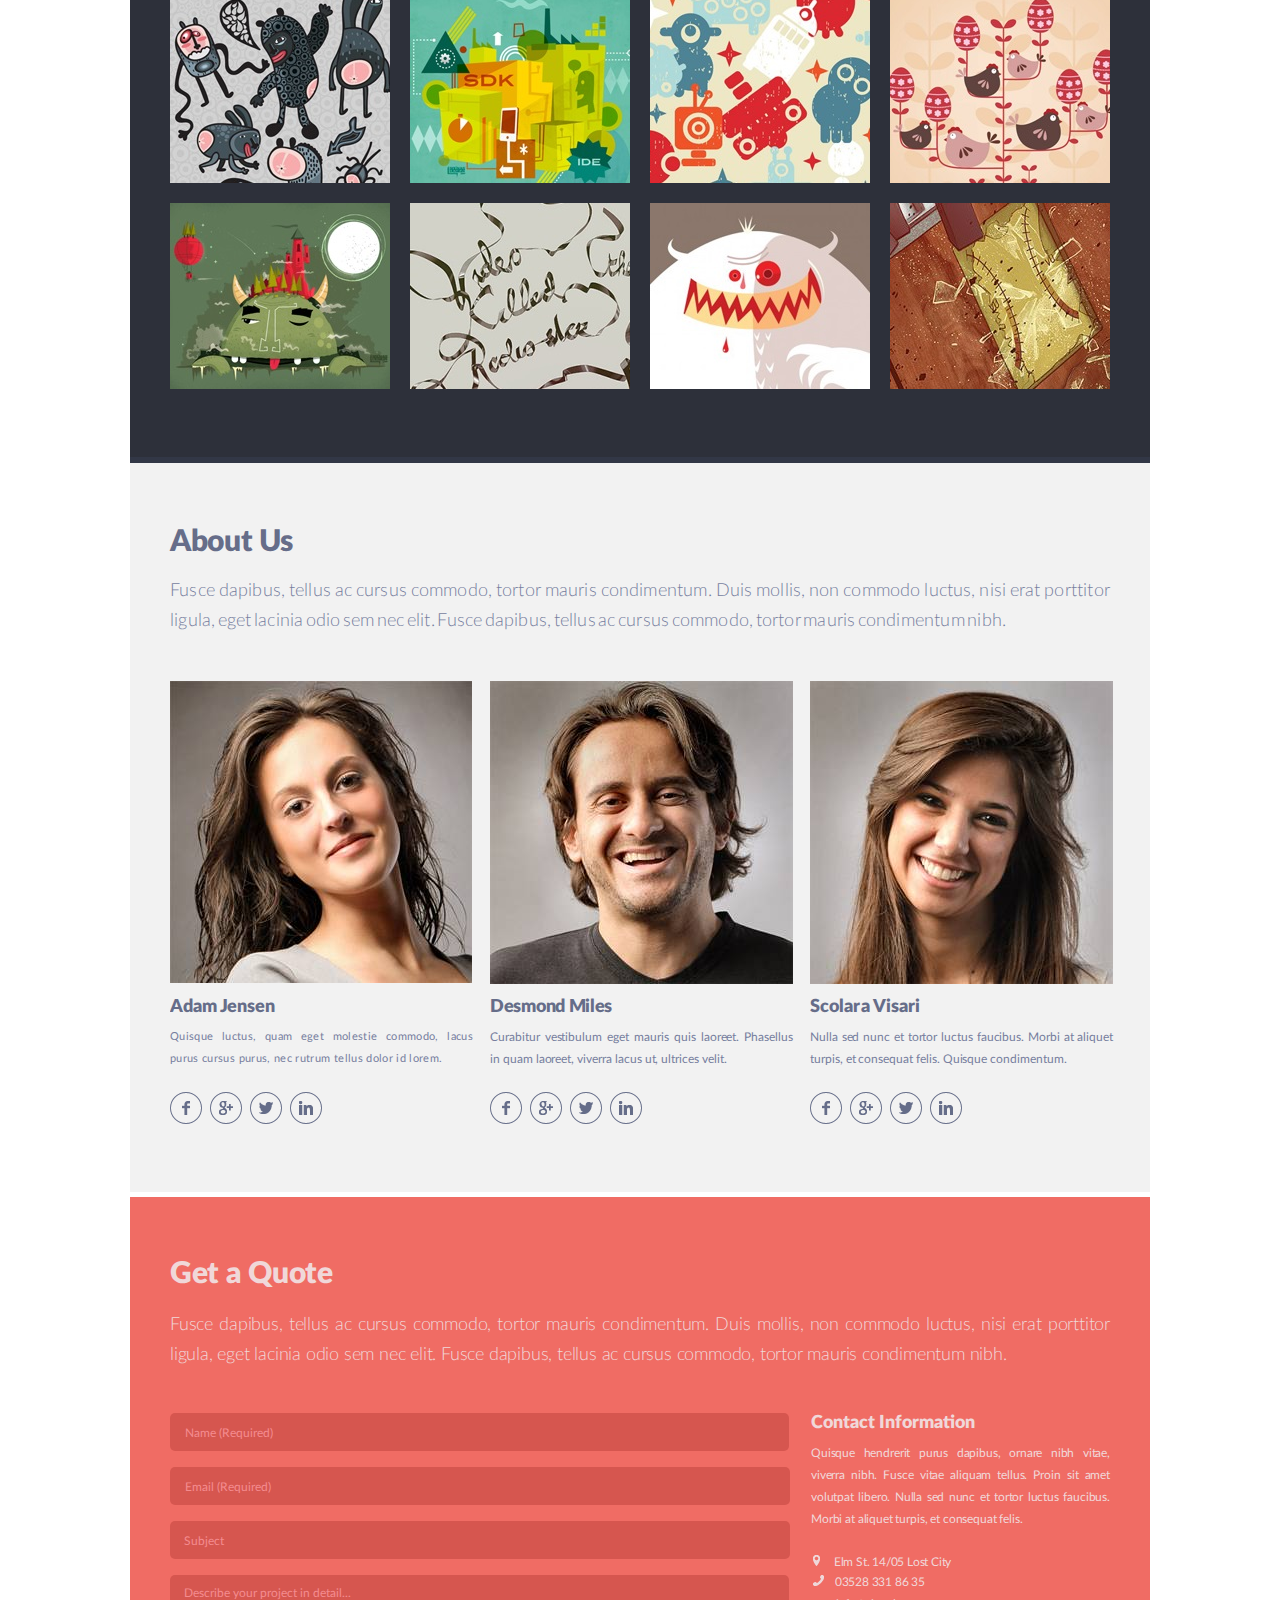
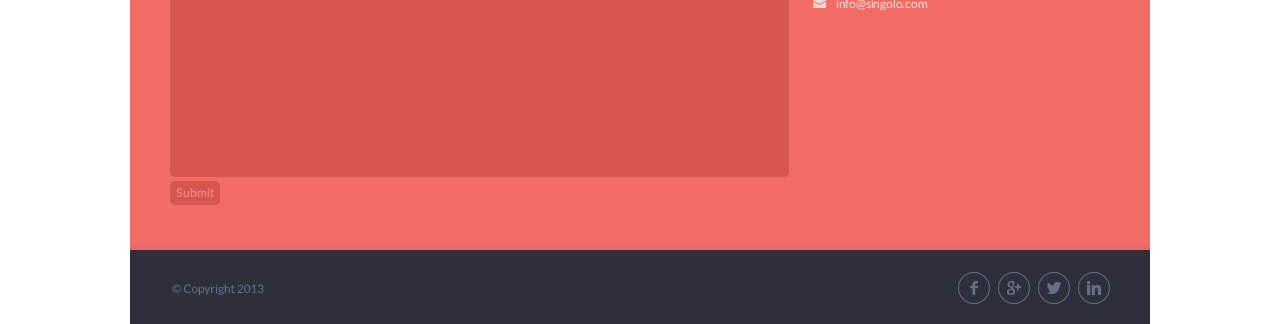
==== commit 713b0339: "init:start task DOM,add menu functional" ====
--- a/index.html
+++ b/index.html
@@ -9,73 +9,55 @@
 </head>
 <body>
 <div class="page1">
-   <div class="columnPage1"> <!-- структура из трех блоков-->
-
+   <div class="columnPage1"> 
+
+                                    <!-- Header -->
        <header class="headerPage1">
-           <div class="containerPage1"> <!-- границы блока-->
-
-               <div class="container1Page1"> <!-- флексбокс для хедера-->
-
+           <div class="containerPage1"> 
+               <div class="container1Page1">
                    <h1 class="logoPage1"> Singolo<span class="uni">&#42;</span></h1>
-                   
-                   <div class="menuPage1">
-                       <div class="menu1"><a href="#"><span class="home">Home</span></a></div>
-                       <div class="menu1"><a href="#"><span class="dot"><span class="dotcol">&#183;</span>Services</span></a></div>
-                       <div class="menu1"><a href="#"><span class="dot"><span class="dotcol">&#183;</span>Portfolio</span></a></div>
-                       <div class="menu1"><a href="#"><span class="dot"><span class="dotcol">&#183;</span>About</span></a></div>
-                       <div class="menu1"><a href="#"><span class="dot"><span class="dotcol">&#183;</span>Contact</span></a></div>
+                   <div class="menuPage1" id="menu">
+                       <div class="menu_button"><a href="#AnchorHome"><span class="name_button_menu active">Home</span></a></div>
+                       <div class="menu_button"><a href="#AnchorServices"><span class="dot">&#183;</span><span class="name_button_menu">Services</span></a></div>
+                       <div class="menu_button"><a href="#AnchorPortfolio"><span class="dot">&#183;</span><span class="name_button_menu">Portfolio</span></a></div>
+                       <div class="menu_button"><a href="#AnchorAbout"><span class="dot">&#183;</span><span class="name_button_menu">About</span></a></div>
+                       <div class="menu_button"><a href="#AnchorContact"><span class="dot">&#183;</span><span class="name_button_menu">Contact</span></a></div>
                    </div>
                </div>
            </div>
        </header>
 
-       <section class="slide">
+                                    <!--SlideBlock-->
+        <section class="slide" id="AnchorHome">
            <div class="container5">
-               <div class="chev1">
-                   <img src="../singolo/assets/chev.png" alt="chev">
-               </div>
-               <div class="chev2">
-                   <img src="../singolo/assets/chev.png"  alt="chev">
-               </div>
-
-               <div class="phver">
-                   <img src="../singolo/assets/Base.png" alt="phone">
-               </div>
-
-               <div class="phgor">
-                   <img src="../singolo/assets/Screen.png" alt="phone">
-               </div>
+               <div class="chev1"><img src="./assets/img/chev.png" alt="chev"></div>
+               <div class="chev2"><img src="./assets/img/chev.png"  alt="chev"></div>
+               <div class="phver"><img src="./assets/img/Base.png" alt="phone"></div>
+               <div class="phgor"><img src="./assets/img/Screen.png" alt="phone"></div>
            </div>
-
-       </section>
-
+        </section>
+
+                                    <!--ServicesBlock-->
        <section class="servicesPage1">
-
-           <div class="containerPage1"> <!-- границы блока-->
-
-               <div class="container2Page1">
+            <div class="containerPage1"> 
+
+                <div class="container2Page1">
                    <div class="headingPage1">
-                       <h2 class="h2Page1">Our Services</h2>
-                   </div>
-                   <div class="descriptionPage1">
-                   Fusce dapibus, tellus ac cursus commodo, tortor mauris condimentum. Duis mollis, non commodo luctus, nisi erat porttitor ligula, eget lacinia odio sem nec elit. Fusce dapibus, tellus ac cursus commodo, tortor mauris condimentum nibh.
-                   </div>
+                       <h2 class="h2Page1" id="AnchorServices">Our Services</h2>
+                   </div>
+                   <div class="descriptionPage1">Fusce dapibus, tellus ac cursus commodo, tortor mauris condimentum. Duis mollis, non commodo luctus, nisi erat porttitor ligula, eget lacinia odio sem nec elit. Fusce dapibus, tellus ac cursus commodo, tortor mauris condimentum nibh.</div>
 
                    <div class="container3Page1">
 
                        <div class="cub1">
-                           <div class="servpic1">
-                               <img src="../singolo/assets/pen.png" alt="pen">
-                           </div>
+                           <div class="servpic1"><img src="./assets/img/pen.png" alt="pen"></div>
                            <div class="serv1">
                                <p class="p1">Custom Design</p> Curabitur vestibulum eget mauris quis laoreet. Phasellus in quam laoreet, viverra lacus ut, ultrices velit
                            </div>
                        </div>
 
                        <div class="cub2">
-                           <div class="servpic2">
-                               <img src="../singolo/assets/bulb.png" alt="bulb">
-                           </div>
+                           <div class="servpic2"><img src="./assets/img/bulb.png" alt="bulb"></div>
                            <div class="serv2">
                                <p class="p2">Inovative Ideas</p> 
                                <div class="text2">Quisque luctus, quam eget molestie commodo, lacus purus cursus purus, nec rutrum tellus dolor id lorem.</div>
@@ -83,44 +65,35 @@
                        </div>
 
                        <div class="cub3">
-                           <div class="servpic3">
-                               <img src="../singolo/assets/heart.png" alt="heart">
-                           </div>
+                           <div class="servpic3"><img src="./assets/img/heart.png" alt="heart"></div>
                            <div class="serv3">
                                <p class="p3">Love Is The Answer</p> 
                                <div class="text3">Nulla sed nunc et tortor luctus faucibus. Morbi at aliquet turpis, et consequat felis. Quisque condimentum.</div>
                            </div>
                        </div>
+
                    </div>
 
                    <div class="container4">
 
                        <div class="cub4">
-                           <div class="servpic4">
-                               <img src="../singolo/assets/phone.png" alt="phone">
-                           </div>
+                           <div class="servpic4"><img src="./assets/img/phone.png" alt="phone"></div>
                            <div class="serv4">
                                <p class="p4">Responsive Layout</p> 
                                <div class="text4">Sed porttitor placerat rhoncus. In at nunc tellus. Maecenas blandit nunc ligula. Praesent elit leo.</div>
-
-                           </div>
+                            </div>
                        </div>
 
                        <div class="cub5">
-                           <div class="servpic5">
-                               <img src="../singolo/assets/bubble.png" alt="bubble">
-                           </div>
+                           <div class="servpic5"><img src="./assets/img/bubble.png" alt="bubble"></div>
                            <div class="serv5">
                                <p class="p5">24 / 7 Support</p> 
                                <div class="text5">Vivamus vel quam lacinia, tincidunt dui non, vehicula nisi. Nulla a sem erat. Pellentesque egestas venenatis lor</div>
-
-                           </div>
+                            </div>
                        </div>
 
                        <div class="cub6">
-                           <div class="servpic6">
-                               <img src="../singolo/assets/star.png" alt="star">
-                           </div>
+                           <div class="servpic6"><img src="./assets/img/star.png" alt="star"></div>
                            <div class="serv6">
                                <p class="p6">Feel Like A Star</p> 
                                <din class="text6">Quisque hendrerit purus dapibus, ornare nibh vitae, viverra nibh. Fusce vitae aliquam tellus.</div>
@@ -133,15 +106,13 @@
 
            </div>
        </section>
-
-
-       
-    </div>
-   </div>
+</div>
+
+                                <!--Page2--PortfolioBlock -->
    <div class="container1Page2">
-    <div class="wrapper1Page2">
+    <div class="wrapper1Page2 " id="AnchorPortfolio">
         <header class="headerPage2">
-            <div class="h1Page2">Portfolio</div>
+            <div class="h1Page2" >Portfolio</div>
             <div class="textPage2">Duis mollis, est non commodo luctus, nisi erat porttitor ligula, eget lacinia odio sem nec elit.</div>
         </header>
         <nav class="navPage2">
@@ -156,33 +127,35 @@
 
         <main class="mainPage2">
             <div class="columnPage2">
-                <div class="imgbox"><img src="../singolo/assets/1.jpg" alt=""></div>
-                <div class="imgbox"><img src="../singolo/assets/2.jpg" alt=""></div>
-                <div class="imgbox"><img src="../singolo/assets/3.jpg" alt=""></div>
+                <div class="imgbox"><img src="./assets/img/1.jpg" alt=""></div>
+                <div class="imgbox"><img src="./assets/img/2.jpg" alt=""></div>
+                <div class="imgbox"><img src="./assets/img/3.jpg" alt=""></div>
                 
             </div>
             <div class="columnPage2">
-                <div class="imgbox"><img src="../singolo/assets/4.jpg" alt=""></div>
-                <div class="imgbox"><img src="../singolo/assets/7.jpg" alt=""></div>
-                <div class="imgbox"><img src="../singolo/assets/10.jpg" alt=""></div>
-            </div>
-            <div class="columnPage2">
-                <div class="imgbox"><img src="../singolo/assets/5.jpg" alt=""></div>
-                <div class="imgbox"><img src="../singolo/assets/8.jpg" alt=""></div>
-                <div class="imgbox"><img src="../singolo/assets/11.jpg" alt=""></div>
-            </div>
-            <div class="columnPage2">
-                <div class="imgbox"><img src="../singolo/assets/6.jpg" alt=""></div>
-                <div class="imgbox"><img src="../singolo/assets/9.jpg" alt=""></div>
-                <div class="imgbox"><img src="../singolo/assets/12.jpg" alt=""></div>
+                <div class="imgbox"><img src="./assets/img/4.jpg" alt=""></div>
+                <div class="imgbox"><img src="./assets/img/7.jpg" alt=""></div>
+                <div class="imgbox"><img src="./assets/img/10.jpg" alt=""></div>
+            </div>
+            <div class="columnPage2">
+                <div class="imgbox"><img src="./assets/img/5.jpg" alt=""></div>
+                <div class="imgbox"><img src="./assets/img/8.jpg" alt=""></div>
+                <div class="imgbox"><img src="./assets/img/11.jpg" alt=""></div>
+            </div>
+            <div class="columnPage2">
+                <div class="imgbox"><img src="./assets/img/6.jpg" alt=""></div>
+                <div class="imgbox"><img src="./assets/img/9.jpg" alt=""></div>
+                <div class="imgbox"><img src="./assets/img/12.jpg" alt=""></div>
             </div>
          
         </main>
 
     </div>
 </div>
+
+                                <!--Page3--AboutUs-->
 <div class="container2Page2">
-    <div class="wrapper2Page2">
+    <div class="wrapper2Page2" id="AnchorAbout">
         <section class="footerPage2">
        <h2 class="h2Page2">About Us</h2>
        <div class="text2Page2">Fusce dapibus, tellus ac cursus commodo, tortor mauris condimentum. Duis mollis, non commodo luctus, nisi erat porttitor ligula, eget lacinia odio sem nec elit. Fusce dapibus, tellus ac cursus commodo, tortor mauris condimentum nibh.</div>
@@ -190,40 +163,40 @@
 
 
             <div class="aboutPage2">
-                <div class="fotoPage2"><img src="../singolo/assets/photo3.jpg" alt=""></div>
+                <div class="fotoPage2"><img src="./assets/img/photo3.jpg" alt=""></div>
                 <div class="name1Page2">Adam Jensen</div>
                 <div class="AdamText">Quisque luctus, quam eget molestie commodo, lacus purus cursus purus, nec rutrum tellus dolor id lorem.</div>
                 <div class="socialPage2">
-                    <div><img src="../singolo/assets/Facebook.png" alt=""></div>
-                    <div><img src="../singolo/assets/Google.png" alt=""></div>
-                    <div><img src="../singolo/assets/Twit.png" alt=""></div>
-                    <div><img src="../singolo/assets/Ln.png" alt=""></div>
+                    <div><img src="./assets/img/Facebook.png" alt=""></div>
+                    <div><img src="./assets/img/Google.png" alt=""></div>
+                    <div><img src="./assets/img/Twit.png" alt=""></div>
+                    <div><img src="./assets/img/Ln.png" alt=""></div>
                 </div>
             </div>
 
 
             <div class="aboutPage2">
-                <div class="fotoPage2"><img src="../singolo/assets/photo.jpg" alt=""></div>
+                <div class="fotoPage2"><img src="./assets/img/photo.jpg" alt=""></div>
                 <div class="name2Page2">Desmond Miles</div>
                 <div class="DesmondText">Curabitur vestibulum eget mauris quis laoreet. Phasellus in quam laoreet, viverra lacus ut, ultrices velit.</div>
                 <div class="socialPage2">
-                    <div><img src="../singolo/assets/Facebook.png" alt=""></div>
-                    <div><img src="../singolo/assets/Google.png" alt=""></div>
-                    <div><img src="../singolo/assets/Twit.png" alt=""></div>
-                    <div><img src="../singolo/assets/Ln.png" alt=""></div>
+                    <div><img src="./assets/img/Facebook.png" alt=""></div>
+                    <div><img src="./assets/img/Google.png" alt=""></div>
+                    <div><img src="./assets/img/Twit.png" alt=""></div>
+                    <div><img src="./assets/img/Ln.png" alt=""></div>
                 </div>
             </div>
 
 
             <div class="aboutPage2">
-                <div class="fotoPage2"><img src="../singolo/assets/photo1.jpg" alt=""></div>
+                <div class="fotoPage2"><img src="./assets/img/photo1.jpg" alt=""></div>
                 <div class="name3Page2">Scolara Visari</div>
                 <div class="ScolaraText">Nulla sed nunc et tortor luctus faucibus. Morbi at aliquet turpis, et consequat felis. Quisque condimentum.</div>
                 <div class="socialPage2">
-                    <div><img src="../singolo/assets/Facebook.png" alt=""></div>
-                    <div><img src="../singolo/assets/Google.png" alt=""></div>
-                    <div><img src="../singolo/assets/Twit.png" alt=""></div>
-                    <div><img src="../singolo/assets/Ln.png" alt=""></div>
+                    <div><img src="./assets/img/Facebook.png" alt=""></div>
+                    <div><img src="./assets/img/Google.png" alt=""></div>
+                    <div><img src="./assets/img/Twit.png" alt=""></div>
+                    <div><img src="./assets/img/Ln.png" alt=""></div>
                 </div>
             </div>
         </section>
@@ -231,9 +204,11 @@
         </section>
     </div>
 </div>
+
+                                <!--FormContactBlock-->
 <div class=wrapper1Page3>
     <div class="wrapperPage3">
-        <div class="containerPage3">
+        <div class="containerPage3" id="AnchorContact">
             <section>
                 <h2 class="h2Page3">Get a Quote</h2>
                 <div class="textPage3">Fusce dapibus, tellus ac cursus commodo, tortor mauris condimentum. Duis mollis, non commodo luctus, nisi erat porttitor ligula, eget lacinia odio sem nec elit. Fusce dapibus, tellus ac cursus commodo, tortor mauris condimentum nibh.</div>
@@ -241,16 +216,14 @@
             <section class="informationPage3">
                 <div class= "forminfo">
                     <form action="https://www.w3schools.com/action_page.php" target="_blank" method="POST">
+                        
                         <label for="name"></label>
-
                         <input type="text" name="name" id="name" placeholder="Name (Required)" required><br>
-
+                        
                         <label for="email"></label>
-
                         <input type="email" name="email" id="email" placeholder="Email (Required)" required><br>
-
+                        
                         <label for="subject"></label>
-
                         <input type="text" name="subject" id="subject" placeholder="Subject"><br>
 
                         <textarea name="project_detail" id="project_detail" cols="30" rows="10" style="resize:none" placeholder="Describe your project in detail..."></textarea><br>
@@ -258,38 +231,36 @@
                         <input type="button" value="Submit" id="button">
                     </form>
                 </div>
+
                 <div class= "contactInfoPage3">
                     <h3 class="h3Page3">Contact Information</h3>
                     <div class="infoPage3">Quisque hendrerit purus dapibus, ornare nibh vitae, viverra nibh. Fusce vitae aliquam tellus. Proin sit amet volutpat libero. Nulla sed nunc et tortor luctus faucibus. Morbi at aliquet turpis, et consequat felis. 
                     </div>
                     <div class= "contactPage3"> 
                         <div class="infoTextPage3">
-                            <div class="infopicPage3"><img src="../singolo/assets/locationinfo.png" alt=""> Elm St. 14/05 Lost City</div>
-                            <div class="infopicPage3"><a href="tel:+03528 331 86 35"><img src="../singolo/assets/phoneinfo.png" alt=""></a> 03528 331 86 35</div>
-                            <div class="infopicPage3"><a href="mailto:info@singolo.com"><img src="../singolo/assets/mailinfo.png" alt=""></a> info@singolo.com</div>
+                            <div class="infopicPage3"><img src="./assets/img/locationinfo.png" alt=""> Elm St. 14/05 Lost City</div>
+                            <div class="infopicPage3"><a href="tel:+03528 331 86 35"><img src="./assets/img/phoneinfo.png" alt=""></a> 03528 331 86 35</div>
+                            <div class="infopicPage3"><a href="mailto:info@singolo.com"><img src="./assets/img/mailinfo.png" alt=""></a> info@singolo.com</div>
 
                         </div>
                     </div>
                 </div>
-                   
-                
-            </section>
+             </section>
         </div>
     </div>
+
         <footer class="footerPage3">
-            <div class="copyrightPage3"><img src="../singolo/assets/© Copyright 2013 .png" alt=""></div>
+            <div class="copyrightPage3"><img src="./assets/img/© Copyright 2013 .png" alt=""></div>
             <div class="socialPage3">
-                <div><img src="../singolo/assets/Facebook.png" alt=""></div>
-                <div><img src="../singolo/assets/Google.png" alt=""></div>
-                <div><img src="../singolo/assets/Twit.png" alt=""></div>
-                <div><img src="../singolo/assets/Ln.png" alt=""></div>
+                <div><img src="./assets/img/Facebook.png" alt=""></div>
+                <div><img src="./assets/img/Google.png" alt=""></div>
+                <div><img src="./assets/img/Twit.png" alt=""></div>
+                <div><img src="./assets/img/Ln.png" alt=""></div>
             </div>
 
         </footer>
-
-
-    
-</div>
+</div>
+<script src="script.js"></script>
 </body>
 
 </html>--- a/style.css
+++ b/style.css
@@ -1,25 +1,28 @@
 @font-face {
     font-family:Lato-Bold;
-    src: url('Lato-Bold.woff');
+    src: url("./assets/fonts/Lato-Bold.woff");
 }
 @font-face {
     font-family:Lato-Black;
-    src: url('Lato-Black.woff');
+    src: url("./assets/fonts/Lato-Black.woff");
 }
 @font-face {
     font-family:Lato-Light;
-    src: url('Lato-Light.woff');
+    src: url("./assets/fonts/Lato-Light.woff");
 }
 @font-face {
     font-family:Lato-Regular;
-    src: url('Lato-Regular.woff');
-}
+    src: url("./assets/fonts/Lato-Regular.woff");
+}
+
 
   
 body {
 padding: 0;
 margin: 0;
 }
+                                                         /* Header */
+
 .page1 {
     font-family: Lato-Black;
 width: 1020px;
@@ -60,7 +63,6 @@
     padding: 0;
     margin-top: 29px;
     text-transform: uppercase;
-    /*border:2px solid wheat;*/
     color: white;
     
 }
@@ -68,6 +70,7 @@
     letter-spacing:  -0.5px;
     font-weight: 400;
 }
+                                                     /*Menu*/
 
 .uni {
     color:#f06c64;
@@ -76,91 +79,93 @@
 .menuPage1 {
     font-family:Lato-Bold ;
     font-size: 12px;
-    /*list-style: none;*/
     margin: 42px 0 0 0;
     padding: 0;
-   /* border: 2px solid white;*/
     color: white; 
     letter-spacing: -0.26px;
 }
 
-.menuPage1 .menu1 {
+.menuPage1 .menu_button {
     display: inline-block;
     padding: 0;
     margin: 0;
-    color: mediumseagreen;
     text-transform: uppercase; 
     
     }
-.menuPage1 .menu1 a {
+.menuPage1 .menu_button a {
     display: inline;
     padding: 0;
-    /*border: 1px solid red;*/
     font-size: 12px;
     color: white;
     margin-left: 11px;
     text-decoration: none;
     word-spacing: 15px;
-    
     }
-    .menuPage1 .menu1 :hover {
-        color: rgb(182, 133, 231);
+
+    .menuPage1 .menu_button :hover {
+        color:#ea676b;
+        cursor: pointer;
     }
+
+    .menuPage1 .menu_button a .active {
+        color:#c53034;
+    }
+
     .dot {
-        word-spacing: 16px;
-    }
-    .home {
-        color:#ea676b;
-    }
-    .dotcol {
-        padding: 7px;
+        padding-right: 14px;
         color: #494e62;
     }
-
+    
+    .menuPage1 .dot:hover {
+        color:#494e62;
+    }
+    
+                                                      /* Slider */
 .slide {
-    
     height: 595px;
     border-bottom: 5px solid #ea676b;
     background-color: #f06c64;
-    /*border:2px solid greenyellow;*/
-    
-}
+}
+
 .container5 {
     width: 940px;;
     height: 595px;
     margin: 0 auto;
     padding:0;
     position: relative;
-    /*border: 2px solid green;*/
-}
+}
+
 .chev1 {
     position: absolute;
     right: 98%;
     transform: rotate(180deg);
     top: 47%;
 }
+
 .chev2 {
     position: absolute;
     left: 98%;
     top: 47%;
 }
+
 .chev1:hover, .chev2:hover{
  opacity: 0.5;
 }
+
 .phver {
     position: absolute;
     left: 69px;
     top: 47px;
 }
+
 .phgor {
     position: absolute;
     right: 68px;
     top: 170px;
 }
+                                                    /*Services*/
 
 .servicesPage1 {
-
-   
     height: 495px;
     border-bottom: 5px solid #ffffff;
     background-color: #f2f2f2;
@@ -177,7 +182,6 @@
 .headlingPage1 {
     margin: 0;
     padding: 0;
-    /*border: 2px solid green;*/
     font-size: 15px;
 }
 .h2Page1 {
@@ -187,12 +191,11 @@
     margin: 0;
     margin-top: 59px;
     padding: 0;
-    /*border: 3px solid green;*/
-}
+}
+
 .descriptionPage1 {
     font-family:Lato-Light;
     color: #767e9e;
-    /*border: 2px solid orange;*/
     text-align: justify;
     margin: 0;
     margin-top: 18px;
@@ -203,6 +206,7 @@
     letter-spacing: -0.23px;
     padding-right: 2.3px;
 }
+
 .container3Page1 {
     display:flex;
     margin: 0;
@@ -212,136 +216,130 @@
     justify-content: space-between;
     text-align: justify;
 }
+
 .container4 {
     display:flex;
     margin: 0;
     margin-top: 13px;
     padding: 0;
-    /*border: 5px solid plum;*/
     justify-content: space-between;
     text-align: justify;
 }
+
 .cub1 {
     display:flex;
     margin: 10px 10px 10px 0px;
     padding: 0;
-    
+    height: 86px;
+    width: 299px;
+    justify-content:space-between;
+    align-content: flex-start;  
+}
+
+.cub2 {
+    display:flex;
+    margin: 10px 10px 10px 0px;
+    padding: 0;
+    height: 86px;
+    width: 299px;
+    justify-content:space-between;
+    align-content: flex-start;  
+}
+
+.cub3 {
+    display:flex;
+    margin: 10px 10px 10px 0px;
+    padding: 0;
+    height: 86px;
+    width: 299px;
+    justify-content:space-between;
+    align-content: flex-start;  
+}
+
+.cub4 {
+    display:flex;
+    margin: 10px 10px 10px 0px;
+    padding: 0;
     height: 86px;
     width: 299px;
     justify-content:space-between;
     align-content: flex-start;
-   
-}
-.cub2 {
+}
+
+.cub5 {
     display:flex;
     margin: 10px 10px 10px 0px;
     padding: 0;
-   
     height: 86px;
     width: 299px;
     justify-content:space-between;
     align-content: flex-start;
-   
-}
-.cub3 {
+}
+
+.cub6 {
     display:flex;
     margin: 10px 10px 10px 0px;
     padding: 0;
-    
     height: 86px;
     width: 299px;
     justify-content:space-between;
     align-content: flex-start;
-   
-}
-.cub4 {
-    display:flex;
-    margin: 10px 10px 10px 0px;
-    padding: 0;
-    
-    height: 86px;
-    width: 299px;
-    justify-content:space-between;
-    align-content: flex-start;
-   
-}
-.cub5 {
-    display:flex;
-    margin: 10px 10px 10px 0px;
-    padding: 0;
-    
-    height: 86px;
-    width: 299px;
-    justify-content:space-between;
-    align-content: flex-start;
-   
-}
-.cub6 {
-    display:flex;
-    margin: 10px 10px 10px 0px;
-    padding: 0;
-    
-    height: 86px;
-    width: 299px;
-    justify-content:space-between;
-    align-content: flex-start;
-   
-}
+}
+
 .servpic1 {
     margin: 0;
     margin-top: 4px;
     padding: 0;
-    /*border: 1px solid fuchsia;*/
     height: 59px;
     width: 59px;
     margin-left: 1px;
-    
-}
+}
+
 .servpic2 {
     margin: 0;
     padding: 0;
     margin-top: 4px;
     margin-left: 4px;
-    /*border: 1px solid fuchsia;*/
     height: 59px;
     width: 59px;
 }
+
 .servpic3 {
     margin: 0;
     padding: 0;
     margin-top: 4px;
     margin-left: 9px;
     height: 59px;
-    width: 59px;
-    
-}
+    width: 59px;   
+}
+
 .servpic4 {
     margin: 0;
     padding: 0;
     margin-top: 8px;
     margin-left: 1px;
     height: 59px;
-    width: 59px;
-   
-}
+    width: 59px; 
+}
+
 .servpic5 {
     margin: 0;
     padding: 0;
     margin-top: 8px;
     margin-left: 4px;
     height: 59px;
-    width: 59px;
-    
-}
+    width: 59px;  
+}
+
 .servpic6 {
     margin: 0;
     padding: 0;
     margin-top: 8px;
     margin-left: 9px;
     height: 59px;
-    width: 59px;
-   
-}
+    width: 59px; 
+}
+
 .serv1 {
     overflow: hidden;
     text-overflow: ellipsis;
@@ -356,6 +354,7 @@
     line-height: 22px;
     text-align: justify;
 }
+
 .serv2 {
     overflow: hidden;
     text-overflow: ellipsis;
@@ -364,13 +363,13 @@
     color:#767e9e;
     margin: 0;
     padding: 0;
-    /*border: 1px solid mediumseagreen;*/
     height: 86px;
     width: 220px;
     max-height: 97px;
     text-align: justify;
     line-height: 21px;
 }
+
 .serv3 {
     overflow: hidden;
     text-overflow: ellipsis;
@@ -379,12 +378,12 @@
     color:#767e9e;
     margin: 0;
     padding: 0;
-    /*border: 1px solid mediumseagreen;*/
     height: 103px;
     width: 220px;
     max-height: 96px;
     text-align: justify;
 }
+
 .serv4 {
     overflow: hidden;
     text-overflow: ellipsis;
@@ -393,12 +392,12 @@
     color:#767e9e;
     margin: 0;
     padding: 0;
-    /*border: 1px solid mediumseagreen;*/
     height: 103px;
     width: 220px;
     max-height: 96px;
     text-align: justify;
 }
+
 .serv5 {
     overflow: hidden;
     text-overflow: ellipsis;
@@ -407,12 +406,12 @@
     color:#767e9e;
     margin: 0;
     padding: 0;
-    /*border: 1px solid mediumseagreen;*/
     height: 103px;
     width: 220px;
     max-height: 96px;
     text-align: justify;
 }
+
 .serv6 {
     overflow: hidden;
     text-overflow: ellipsis;
@@ -421,7 +420,6 @@
     color:#767e9e;
     margin: 0;
     padding: 0;
-    /*border: 1px solid mediumseagreen;*/
     height: 103px;
     width: 220px;
     max-height: 96px;
@@ -431,59 +429,49 @@
 .p1 {
     font-family: Lato-Black;
     font-size: 18px;
-    /*color:#666d89;*/
-    /*height: 20px;*/
     margin: 0;
     padding: 0;
     margin-bottom: 8px;
-
-}
+}
+
 .p2 {
     font-family: Lato-Black;
     font-size: 18px;
-    /*color:#666d89;*/
-    /*height: 20px;*/
     margin: 0;
     padding: 0;
     margin-left: 5px;
     margin-top: 1px;
-
-}
+}
+
 .p3 {
     font-family: Lato-Black;
     font-size: 18px;
-    /*color:#666d89;*/
-    /*height: 20px;*/
     margin: 0;
     margin-left: 11px;
     padding: 0;
     margin-bottom: 8px;
-
-}
+}
+
 .p4 {
     font-family: Lato-Black;
     font-size: 18px;
-    /*color:#666d89;*/
-    /*height: 20px;*/
     margin: 0;
     margin-top: 4px;
     padding: 0;
     margin-bottom: 8px;
-
-}
+}
+
 .p5 {
     font-family: Lato-Black;
     font-size: 18px;
-    /*color:#666d89;*/
-    /*height: 20px;*/
     margin: 0;
     padding: 0;
     margin-top: 4px;
     margin-left: 4px;
     margin-bottom: 8px;
     letter-spacing: -0.3px;
-
-}
+}
+
 .p6 {
     font-family: Lato-Black;
     font-size: 18px;
@@ -493,6 +481,7 @@
     padding: 0;
     margin-bottom: 9px;
 }
+
 .text2 {
     overflow: hidden;
     text-overflow: ellipsis;
@@ -510,6 +499,7 @@
     word-spacing: 0.4px;
     line-height: 21px;
 }
+
 .text3 {
     overflow: hidden;
     text-overflow: ellipsis;
@@ -527,6 +517,7 @@
     word-spacing: -2.6px;
     line-height: 21px;
 }
+
 .text4 {
     overflow: hidden;
     text-overflow: ellipsis;
@@ -545,6 +536,7 @@
     word-spacing: -4px;
     letter-spacing: 0.047px;
 }
+
 .text5 {
     overflow: hidden;
     text-overflow: ellipsis;
@@ -562,6 +554,7 @@
     word-spacing: 0.4px;
     line-height: 21px;
 }
+
 .text6 {
     overflow: hidden;
     text-overflow: ellipsis;
@@ -580,15 +573,14 @@
     line-height: 21px;
     letter-spacing:0.1px;
 }
+                                                         /*Page2*/
 .container1Page2 {
     margin: 0 auto;
     width: 1020px;
     background-color: #2d303a;
-    border-bottom: 6px solid #323746;
-    
-    
-    
-}
+    border-bottom: 6px solid #323746;  
+}
+
 .h1Page2 {
     font-family: "Lato-Black";
     color:#666d89;
@@ -599,11 +591,12 @@
     margin-top: 73px;
     letter-spacing: 0.3px;
     margin-bottom: 1px;
-
-}
+}
+
 .headerPage2 {
     padding-top: 1px;
 }
+
 .textPage2 {
 font-size: 18px;
 line-height: 30px;
@@ -615,6 +608,7 @@
 letter-spacing: 0.159px;
 word-spacing: -2.39px;
 }
+
 .navPage2 ul {
     margin-left: 0px;
     padding:0px;
@@ -622,6 +616,7 @@
     word-spacing: 1px;
     letter-spacing: 0.245px;
 }
+
 .navPage2 ul li {
     font-family: "Lato-Regular";
     display: inline-block;
@@ -635,7 +630,6 @@
     margin-left: 2px;
     padding-right: 5px;
     padding-left: 6px;
-
 }
 
 .navPage2 ul li a {
@@ -648,7 +642,7 @@
     color: #dedede;
     cursor: pointer;
 }
-
+                                                    /*PictureGrid*/
 .mainPage2 
 {
     display:flex;
@@ -659,21 +653,21 @@
     flex-wrap: wrap;
     overflow: hidden;
 }
+
 .columnPage2 {
     display:flex; 
     flex-direction: column;
     padding-top: 3px;
     max-height: 600px;
-    overflow: hidden;
-   
-    
-}
+    overflow: hidden;  
+}
+
 .imgbox {
    height: 187px;
    width: 220px;
    padding-bottom: 20px;
 }
-
+                                                    /*Page3 AboutUs*/
 .container2Page2 {
     margin: 0 auto;
     width: 1020px;
@@ -682,21 +676,23 @@
     padding-bottom: 3px;
     
 }
+
 .wrapper1Page2 {
     width: 940px;
     margin:0 auto;
     padding-bottom: 67px;
-}
+    margin-top: -7px;
+}
+
 .wrapper2Page2 {
     width: 940px;
-    margin:0 auto;
-    
+    margin:0 auto;  
 }
 
 .footerPage2 {
     padding-top:1px;
-
-}
+}
+
 .h2Page2 {
     font-size: 30px;
     line-height:18px;
@@ -708,6 +704,7 @@
     letter-spacing: -0.3px;
     margin-bottom: 0px;
 }
+
 .text2Page2 {
     font-family: "Lato-Light";
     font-size:18px;
@@ -719,6 +716,7 @@
     letter-spacing: 0.19px;
     margin-top: 25px;
 }
+
 .infoPage2 {
     display:flex;
     flex-direction:row ;
@@ -726,15 +724,13 @@
     justify-content: space-between;
     margin-right: -3px;
     padding-bottom: 61px;
-    
-}
+}
+
 .aboutPage2 {
     display: flex;
     flex-direction: column;
     width: 303px;
-
-}
-
+}
 
 .name1Page2 {
     font-family: "Lato-Black";
@@ -749,6 +745,7 @@
     overflow: hidden;
     max-height: 18px;
 }
+
 .name2Page2 {
     font-family: "Lato-Black";
     font-size: 18px;
@@ -776,6 +773,7 @@
     overflow: hidden;
     max-height: 18px;
 }
+
 .AdamText {
     font-family: "Lato-Regular";
     font-size: 11px;
@@ -796,9 +794,9 @@
     font-weight: 400;
     text-align: justify;
     letter-spacing: -0.0465px;
-    margin-top: 10px;
-   
-}
+    margin-top: 10px; 
+}
+
 .ScolaraText {
     font-family: "Lato-Regular";
     font-size: 12px;
@@ -807,32 +805,36 @@
     font-weight: 400;
     letter-spacing: -0.05px;
     text-align: justify;
-    margin-top: 10px;
-    
-}
+    margin-top: 10px;    
+}
+
 .socialPage2 {
     margin-top: 22px;
     display:flex;
-   
-
-}
+}
+
 .socialPage2 div {
     padding-right: 8px;
 }
+
 .socialPage2 img:hover {
     opacity: 40%;
 }
+                                                /*Page Form*/
 .wrapper1Page3 {
     width: 1020px;
     margin: 0 auto;
-}
+    margin-top: -1px;
+}
+
 .wrapperPage3 {
     background-color: #f06c64;
     border-bottom: 6px solid #ea676b;
     padding: 1px;
     margin: 0px;
-    padding-bottom: 37px;
-}
+    padding-bottom: 39px;
+}
+
 .containerPage3 {
     width: 940px;
     margin: 0 auto;
@@ -847,9 +849,10 @@
     color: #f0d8d9;
     font-weight: 900;
     text-align: justify;
-    margin-top: 107px;
+    margin-top: 67px;
     letter-spacing: -0.3px;
 }
+
 .textPage3 {
     font-family: "Lato-Light";
     font-size: 18px;
@@ -860,17 +863,16 @@
     margin-top: 27px;
     letter-spacing: -0.2px;
 }
+
 .informationPage3 {
     display: flex;
     margin-top: 42px;
-
 }
 
 .forminfo {
 width: 621px;
- 
-
-}
+}
+
 .contactInfoPage3 {
     width: 301px;
     padding-left: 21px;
@@ -898,9 +900,11 @@
     margin-top: 10px;
     letter-spacing: -0.15px;
 }
+
 .contactPage3 {
     margin-top: 21px;
 }
+
 .infoTextPage3 {
     font-family: "Lato-Regular";
     font-size: 12px;
@@ -913,21 +917,23 @@
     padding-left: 2px;
     letter-spacing: -0.2px;
 }
+
 .infoTextPage3 div:first-child img {
     padding-right: 11px;
 }
+
 .infoTextPage3 div:nth-child(2) img{
     padding-right: 8px;
 }
+
 .infoTextPage3 div:nth-child(2) {
     margin-top: -2px;
 }
+
 .infoTextPage3 div:nth-child(3) img{
     padding-right: 7px;
 }
-.infoTextPage3 div:nth-child(3){
-    
-}
+
 
 .footerPage3 {
     margin-top: 0px;
@@ -939,9 +945,10 @@
 
 .socialPage3 {
     display:flex;
-    margin-top: 24px;
+    margin-top: 22px;
     padding-right: 32px;
 }
+
 textarea {
     background-color: #d6564f;
     border: none;
@@ -952,7 +959,18 @@
     padding-left: 14px;
     padding-top: 7px;
 }
+
 #project_detail::placeholder {
+    font-family: Lato-Regular;
+    color: #f48c8f;
+    font-size: 12px;
+    font-weight: 400;
+    text-align: left;
+    line-height: 22px;
+    outline: none;   
+}
+
+#name::placeholder {
     font-family: Lato-Regular;
     color: #f48c8f;
     font-size: 12px;
@@ -960,9 +978,9 @@
     text-align: left;
     line-height: 22px;
     outline: none;
-    
-}
-#name::placeholder {
+}
+
+#email::placeholder {
     font-family: Lato-Regular;
     color: #f48c8f;
     font-size: 12px;
@@ -971,7 +989,8 @@
     line-height: 22px;
     outline: none;
 }
-#email::placeholder {
+
+#subject::placeholder {
     font-family: Lato-Regular;
     color: #f48c8f;
     font-size: 12px;
@@ -980,24 +999,17 @@
     line-height: 22px;
     outline: none;
 }
-#subject::placeholder {
-    font-family: Lato-Regular;
-    color: #f48c8f;
-    font-size: 12px;
-    font-weight: 400;
-    text-align: left;
-    line-height: 22px;
-    outline: none;
-}
+
 #name{
     background-color: #d6564f;
     border: none;
-    width: 606px;
+    width: 602px;
     height: 36px;
     border-radius: 5px;
-    padding-left: 12px;
-    margin-top: 2px;
-}
+    padding-left: 15px;
+    margin-top: 1px;
+}
+
 #email {
     background-color: #d6564f;
     border: none;
@@ -1007,6 +1019,7 @@
     padding-left: 15px;
     margin-top: 16px;
 }
+
 #subject{
     background-color: #d6564f;
     border: none;
@@ -1016,6 +1029,7 @@
     padding-left: 14px;
     margin-top: 16px;
 }
+
 #button {
     font-family: Lato-Regular;
     color: #f48c8f;
@@ -1027,22 +1041,28 @@
     border: none;
    border-radius: 5px;
 }
+
 .copyrightPage3 {
     margin-top: 31px;
     padding-left: 42px;
 }
+
 .socialPage3 div{
 padding-right: 8px;
 }
+
 .socialPage3 div:nth-child(1) img:hover {
     opacity: 50%;
 }
+
 .socialPage3 div:nth-child(2) img:hover {
     opacity: 50%;
 }
+
 .socialPage3 div:nth-child(3) img:hover {
     opacity: 50%;
 }
+
 .socialPage3 div:nth-child(4) img:hover {
     opacity: 50%;
 }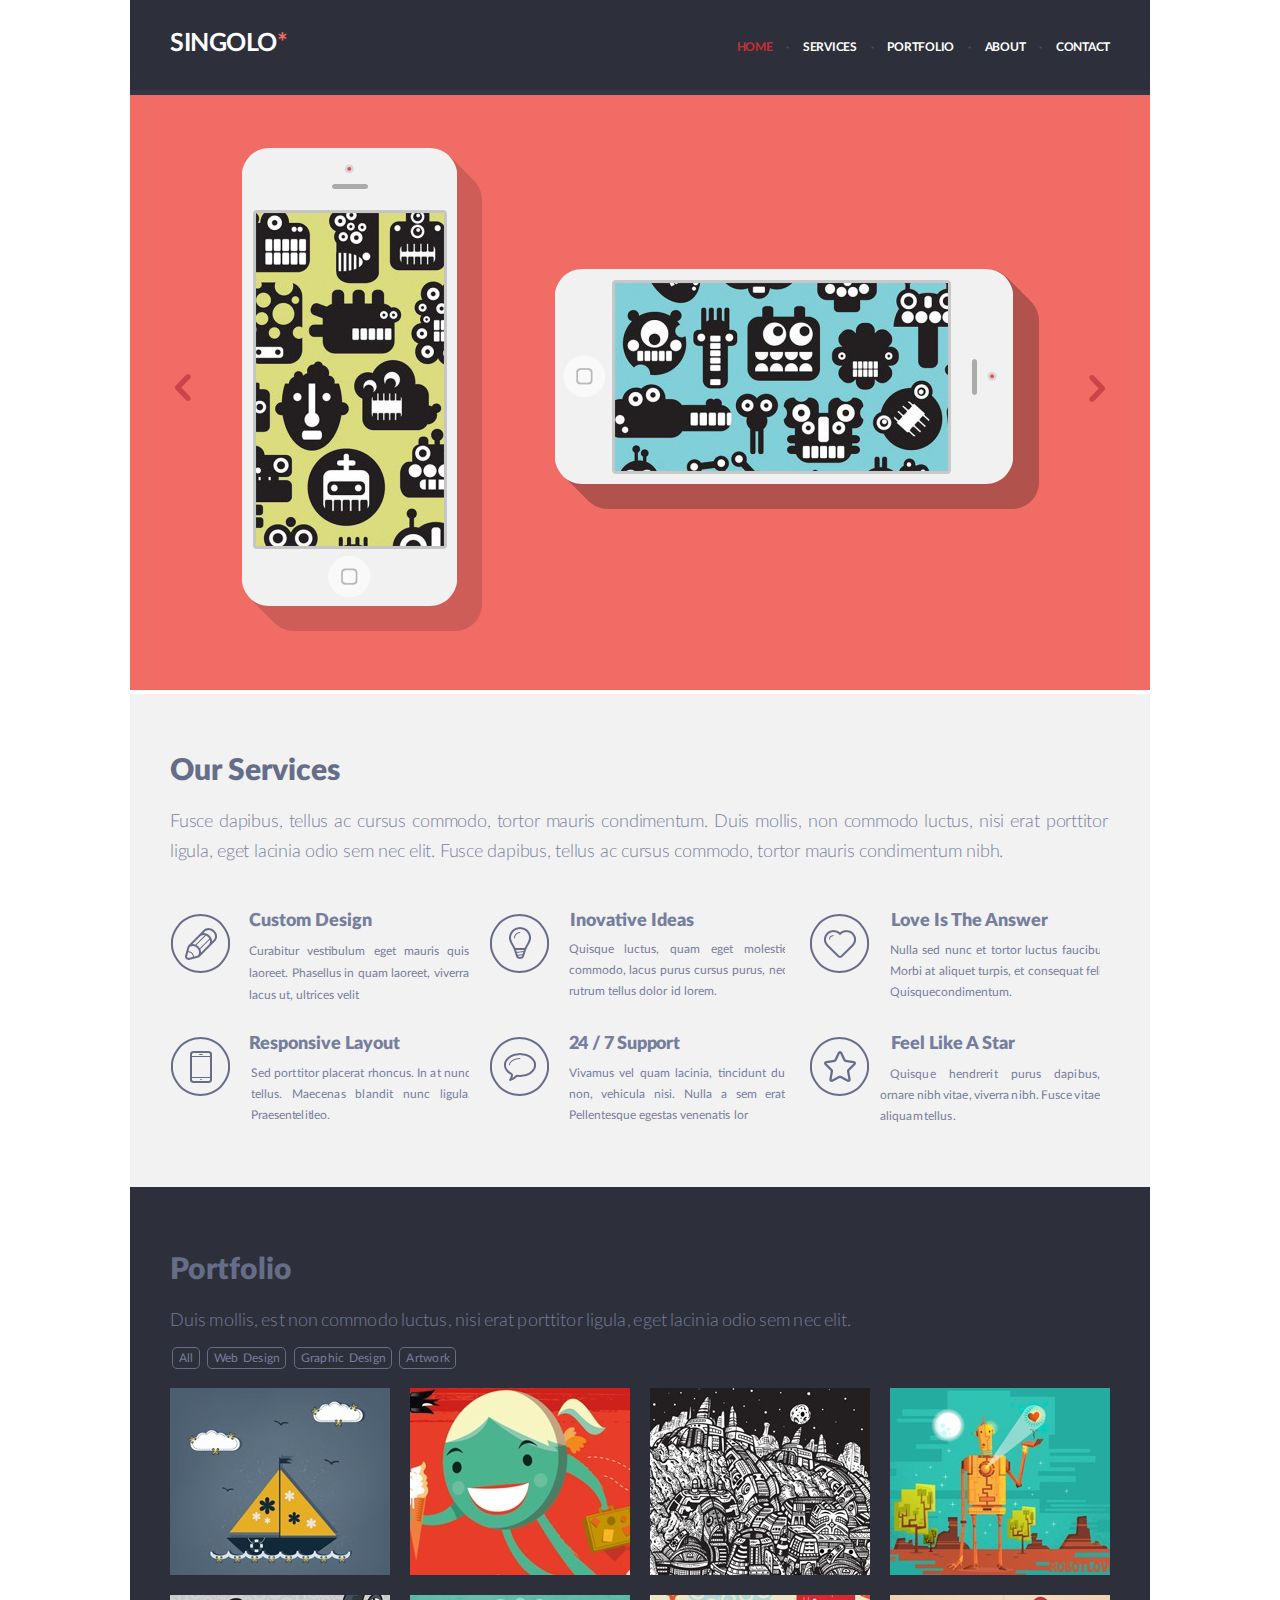
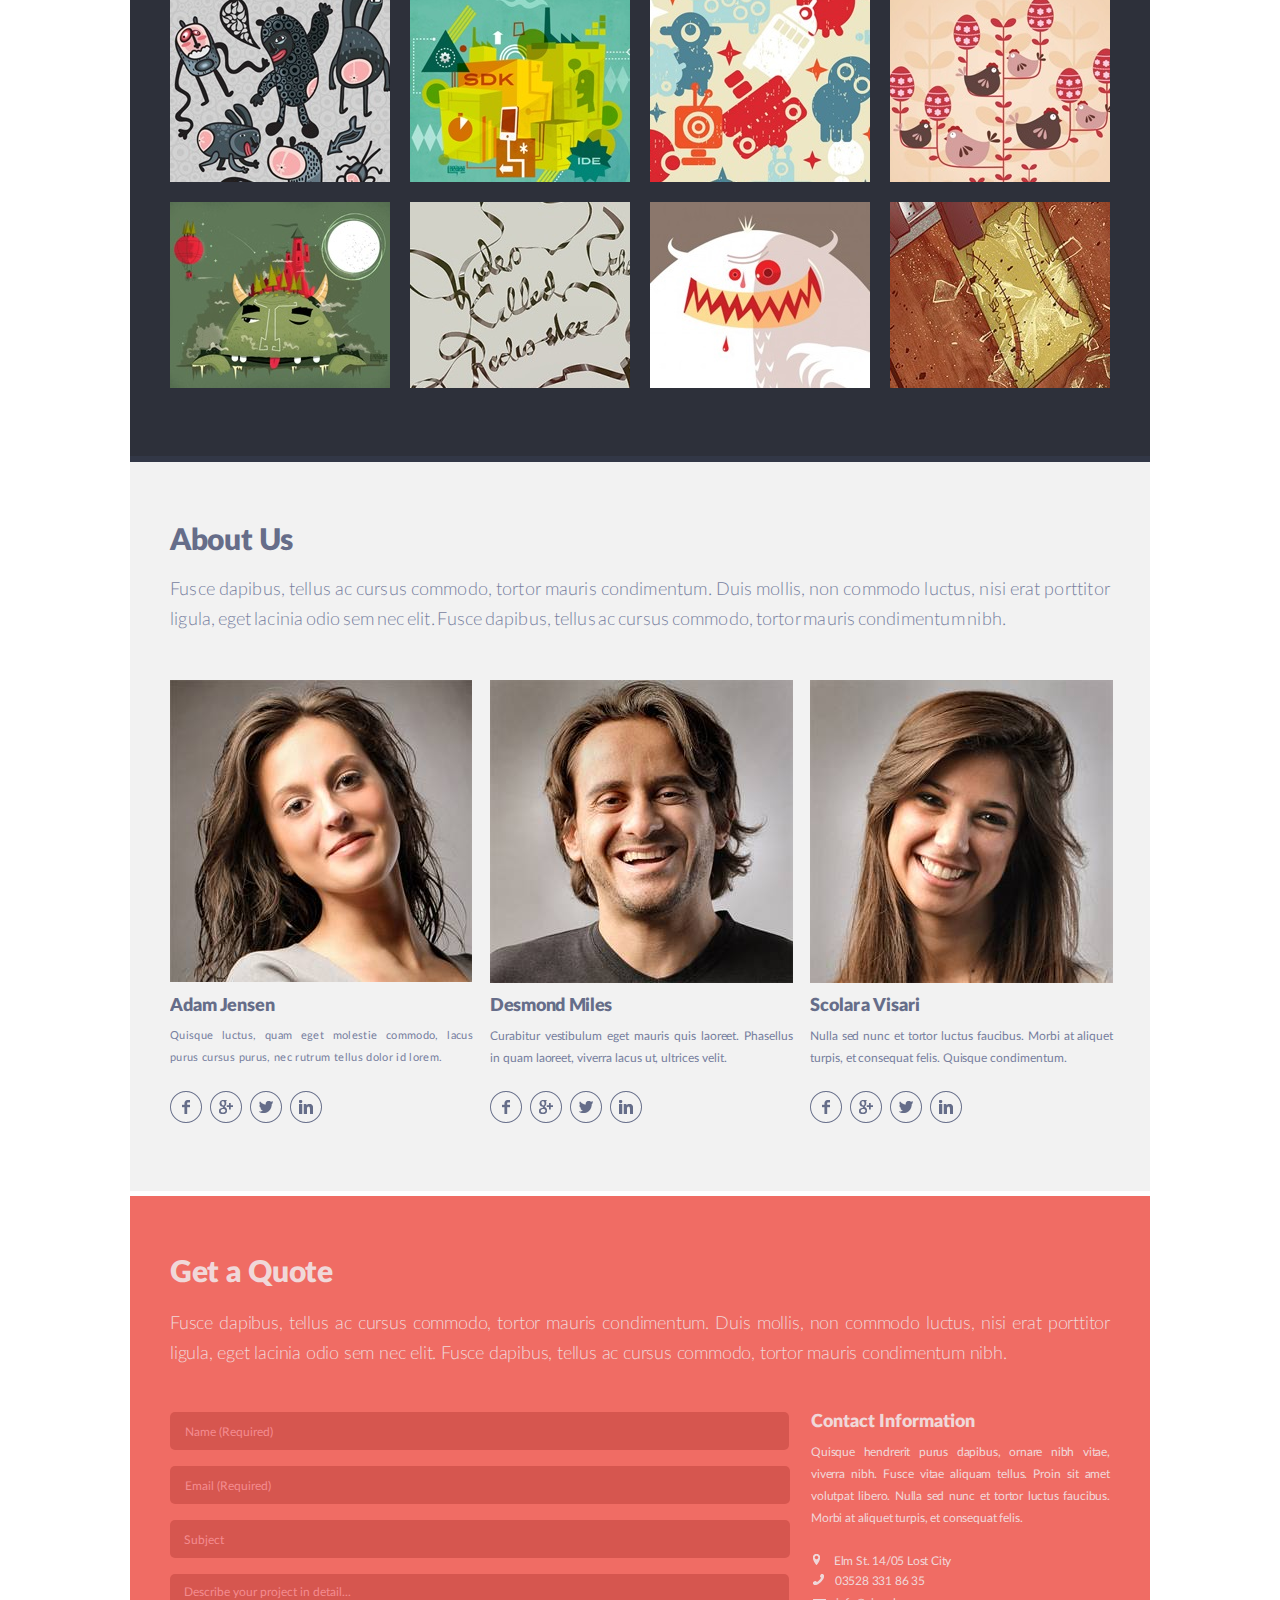
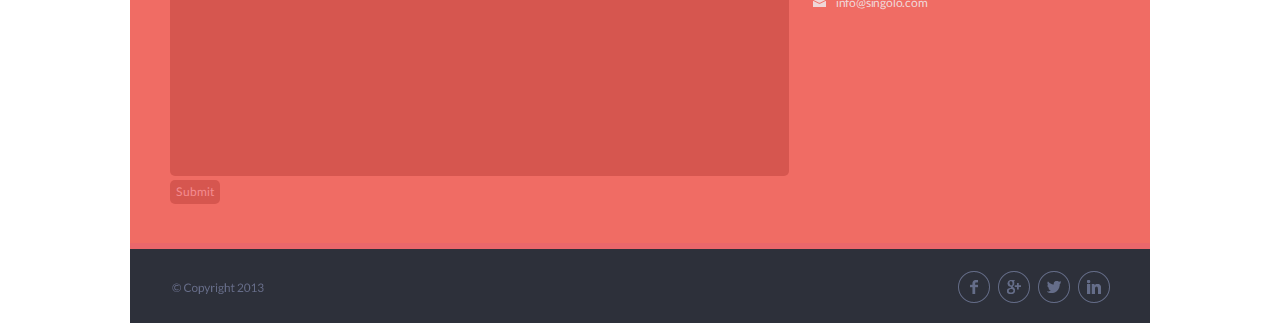
==== commit 2152ac7c: "feat:add new block slider,add slider" ====
--- a/index.html
+++ b/index.html
@@ -9,12 +9,12 @@
 </head>
 <body>
 <div class="page1">
-   <div class="columnPage1"> 
+   
 
                                     <!-- Header -->
        <header class="headerPage1">
-           <div class="containerPage1"> 
-               <div class="container1Page1">
+           <div class="container_header"> 
+              
                    <h1 class="logoPage1"> Singolo<span class="uni">&#42;</span></h1>
                    <div class="menuPage1" id="menu">
                        <div class="menu_button"><a href="#AnchorHome"><span class="name_button_menu active">Home</span></a></div>
@@ -23,23 +23,43 @@
                        <div class="menu_button"><a href="#AnchorAbout"><span class="dot">&#183;</span><span class="name_button_menu">About</span></a></div>
                        <div class="menu_button"><a href="#AnchorContact"><span class="dot">&#183;</span><span class="name_button_menu">Contact</span></a></div>
                    </div>
-               </div>
+               
            </div>
        </header>
 
                                     <!--SlideBlock-->
-        <section class="slide" id="AnchorHome">
-           <div class="container5">
-               <div class="chev1"><img src="./assets/img/chev.png" alt="chev"></div>
-               <div class="chev2"><img src="./assets/img/chev.png"  alt="chev"></div>
-               <div class="phver"><img src="./assets/img/Base.png" alt="phone"></div>
-               <div class="phgor"><img src="./assets/img/Screen.png" alt="phone"></div>
-           </div>
-        </section>
+        
+            <section class="slide" id="AnchorHome">
+
+                <div class="container_item">
+            
+                    <div class="item active">
+                            
+                        <div class="phver"><img src="./assets/img/Base.png" alt="phone"></div>
+                        <div class="phgor"><img src="./assets/img/Screen.png" alt="phone"></div>
+            
+                    </div>
+                </div> 
+            
+                <div class="container_item_2">
+            
+                    <div class="item">
+                        <div><img class="screen" src="./assets/img/screen2.png" alt="phone"></div>
+                    </div>
+            
+                </div>
+            
+                <div class="control left">
+                    <div class="chev1 left"><img src="./assets/img/chev.png" alt="chev"></div>
+                </div>
+                <div class="control right">
+                    <div class="chev2 right"><img src="./assets/img/chev.png"  alt="chev"></div>
+                </div>
+            </section>
 
                                     <!--ServicesBlock-->
        <section class="servicesPage1">
-            <div class="containerPage1"> 
+            <div class="containerServices"> 
 
                 <div class="container2Page1">
                    <div class="headingPage1">
@@ -104,7 +124,7 @@
 
                </div>
 
-           </div>
+           
        </section>
 </div>
 
--- a/style.css
+++ b/style.css
@@ -24,37 +24,30 @@
                                                          /* Header */
 
 .page1 {
-    font-family: Lato-Black;
+font-family: Lato-Black;
 width: 1020px;
 padding: 0;
 margin: 0 auto;
 }
-.columnPage1 
-{
-    display:flex;
-    flex-direction: column;
-}
+
 
 .headerPage1 {
     border-bottom: 5px solid #323746;
-    height: 90px;
+    padding-bottom: 31px;
     background-color: #2d303a;
     }
 
-.containerPage1 {
+.container_header {
     width: 940px;;
     margin: 0 auto;
     padding:0;
-    
-}
-
-.container1Page1 {     
     display: flex;
-    padding:0;
-    margin: 0;
     justify-content: space-between;
     align-items: flex-start;
-}
+    
+}
+
+
 
 h1 {
     font-family: Lato-Bold;
@@ -79,7 +72,7 @@
 .menuPage1 {
     font-family:Lato-Bold ;
     font-size: 12px;
-    margin: 42px 0 0 0;
+    margin: 26px 0 0 0;
     padding: 0;
     color: white; 
     letter-spacing: -0.26px;
@@ -121,55 +114,133 @@
     }
     
                                                       /* Slider */
+
 .slide {
+    margin:0 auto;
+    position: relative;
     height: 595px;
+    overflow: hidden;
+ }
+.container_item {
     border-bottom: 5px solid #ea676b;
     background-color: #f06c64;
-}
-
-.container5 {
+    height: 595px;
+    position: relative;
+    overflow: hidden;
+}
+.item.active {
+    display: block;
     width: 940px;;
     height: 595px;
     margin: 0 auto;
     padding:0;
-    position: relative;
+    position: absolute;
+    top:0px;
+                                                        
+}
+.phver {
+    position: absolute;
+    left: 109px;
+    top: 48px;
+}
+.phgor {
+    position: absolute;
+    right: 27px;
+    top: 170px;
+}
+                                                    
+.container_item_2 {
+    overflow: hidden;
+}
+
+.item {
+    display: none;
+    width: 940px;;
+    height: 595px;
+    margin: 0 auto;
+    padding:0;
+    position: absolute;
+    top:0px;
+    animation: 0.5s ease-in-out;
+  
 }
 
 .chev1 {
     position: absolute;
-    right: 98%;
+    right: 94%;
     transform: rotate(180deg);
-    top: 47%;
+    top: 46%;
+    cursor: pointer;
 }
 
 .chev2 {
     position: absolute;
-    left: 98%;
+    left: 94%;
     top: 47%;
+    cursor: pointer;
 }
 
 .chev1:hover, .chev2:hover{
  opacity: 0.5;
 }
 
-.phver {
+.active,
+.next {
+    display: block;
+}
+
+.next {
     position: absolute;
-    left: 69px;
-    top: 47px;
-}
-
-.phgor {
-    position: absolute;
-    right: 68px;
-    top: 170px;
-}
+    top:0;
+}
+
+.to-left {
+    animation-name: left;
+}
+
+.to-right {
+    animation-name: right;
+    animation-direction: reverse;
+}
+
+.from-left {
+    animation-name: left;
+    animation-direction: reverse;
+}
+
+.from-right {
+    animation-name: right;
+}
+
+@keyframes left {
+    from {
+        left:0;
+    }
+    to {
+        left:-100%;
+    }
+}
+
+@keyframes right {
+    from {
+        left:100%;
+    }
+    to {
+        left:0;
+    }
+}         
+
                                                     /*Services*/
 
+.containerServices {
+    width: 940px;
+    margin:0 auto;
+}
 .servicesPage1 {
     height: 495px;
     border-bottom: 5px solid #ffffff;
     background-color: #f2f2f2;
-    margin-top: 0;
+    margin-top: 4px;
 }
 
 .container2Page1 {
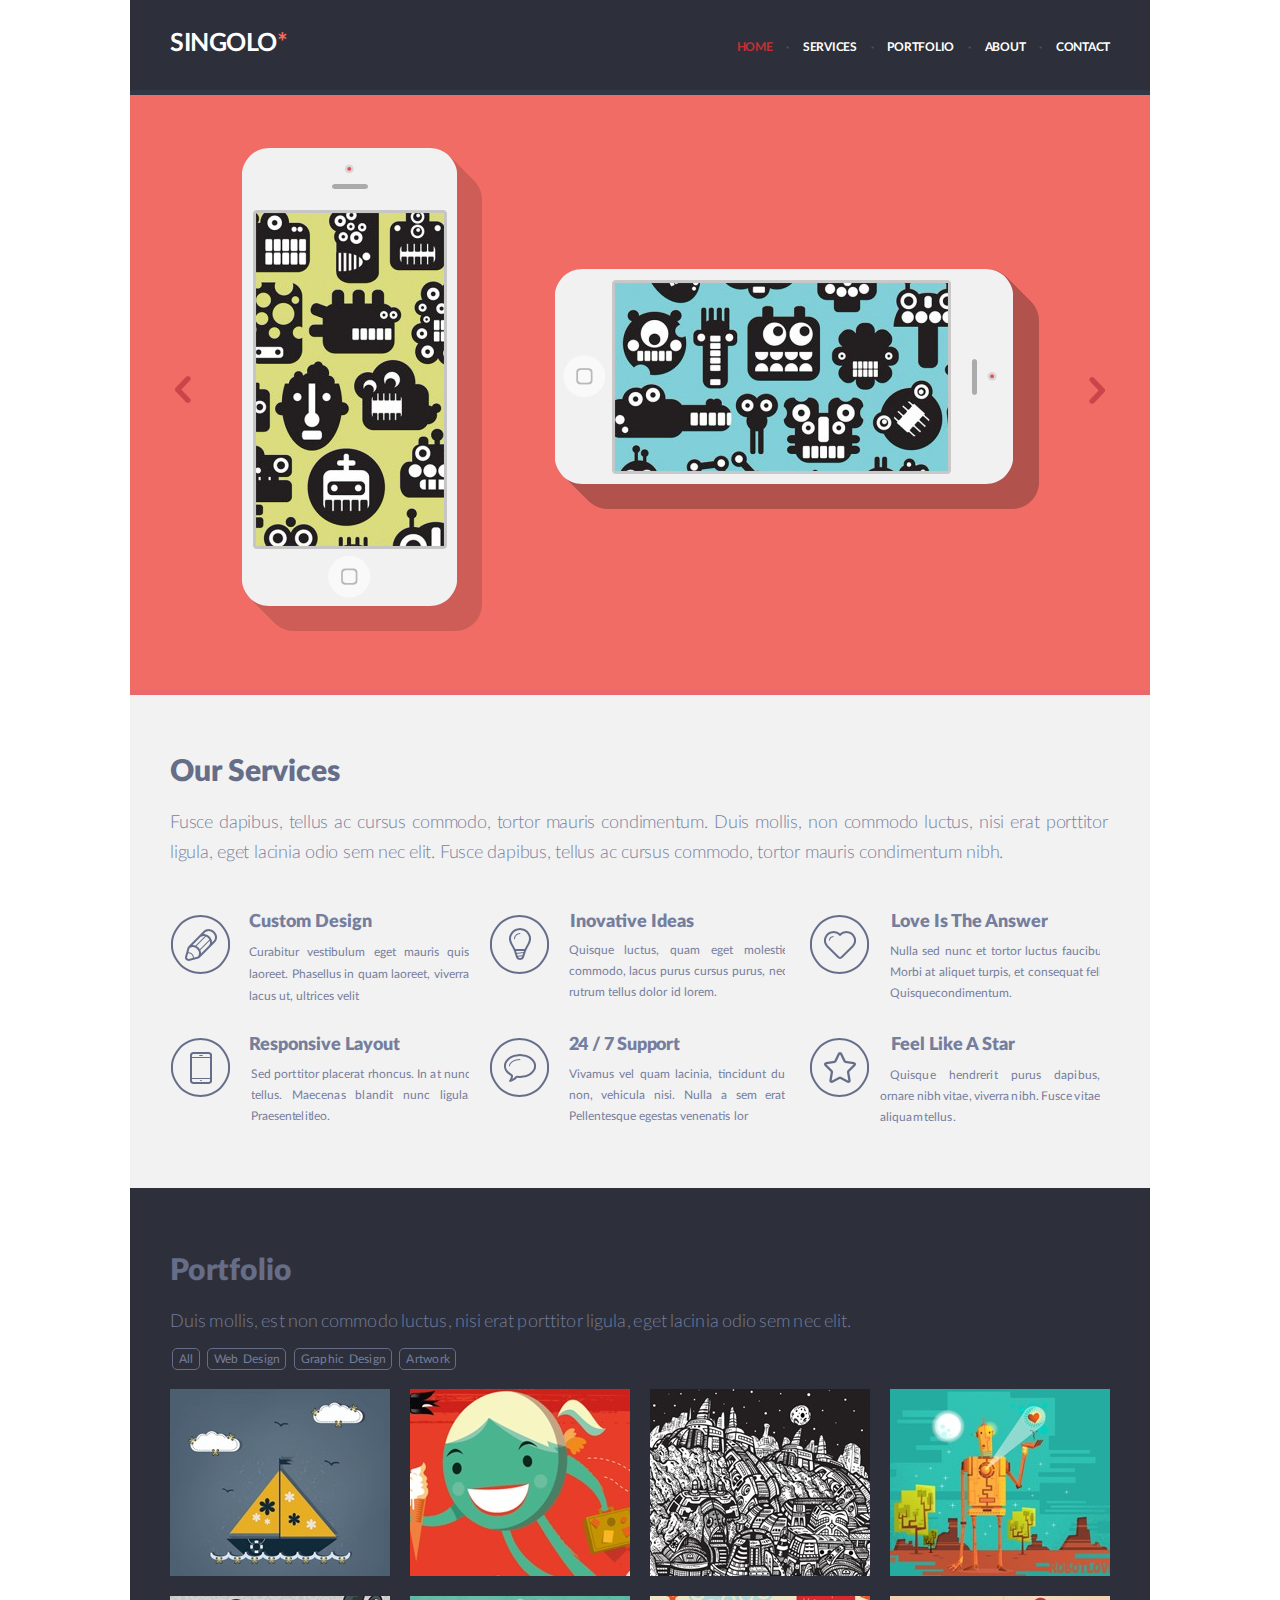
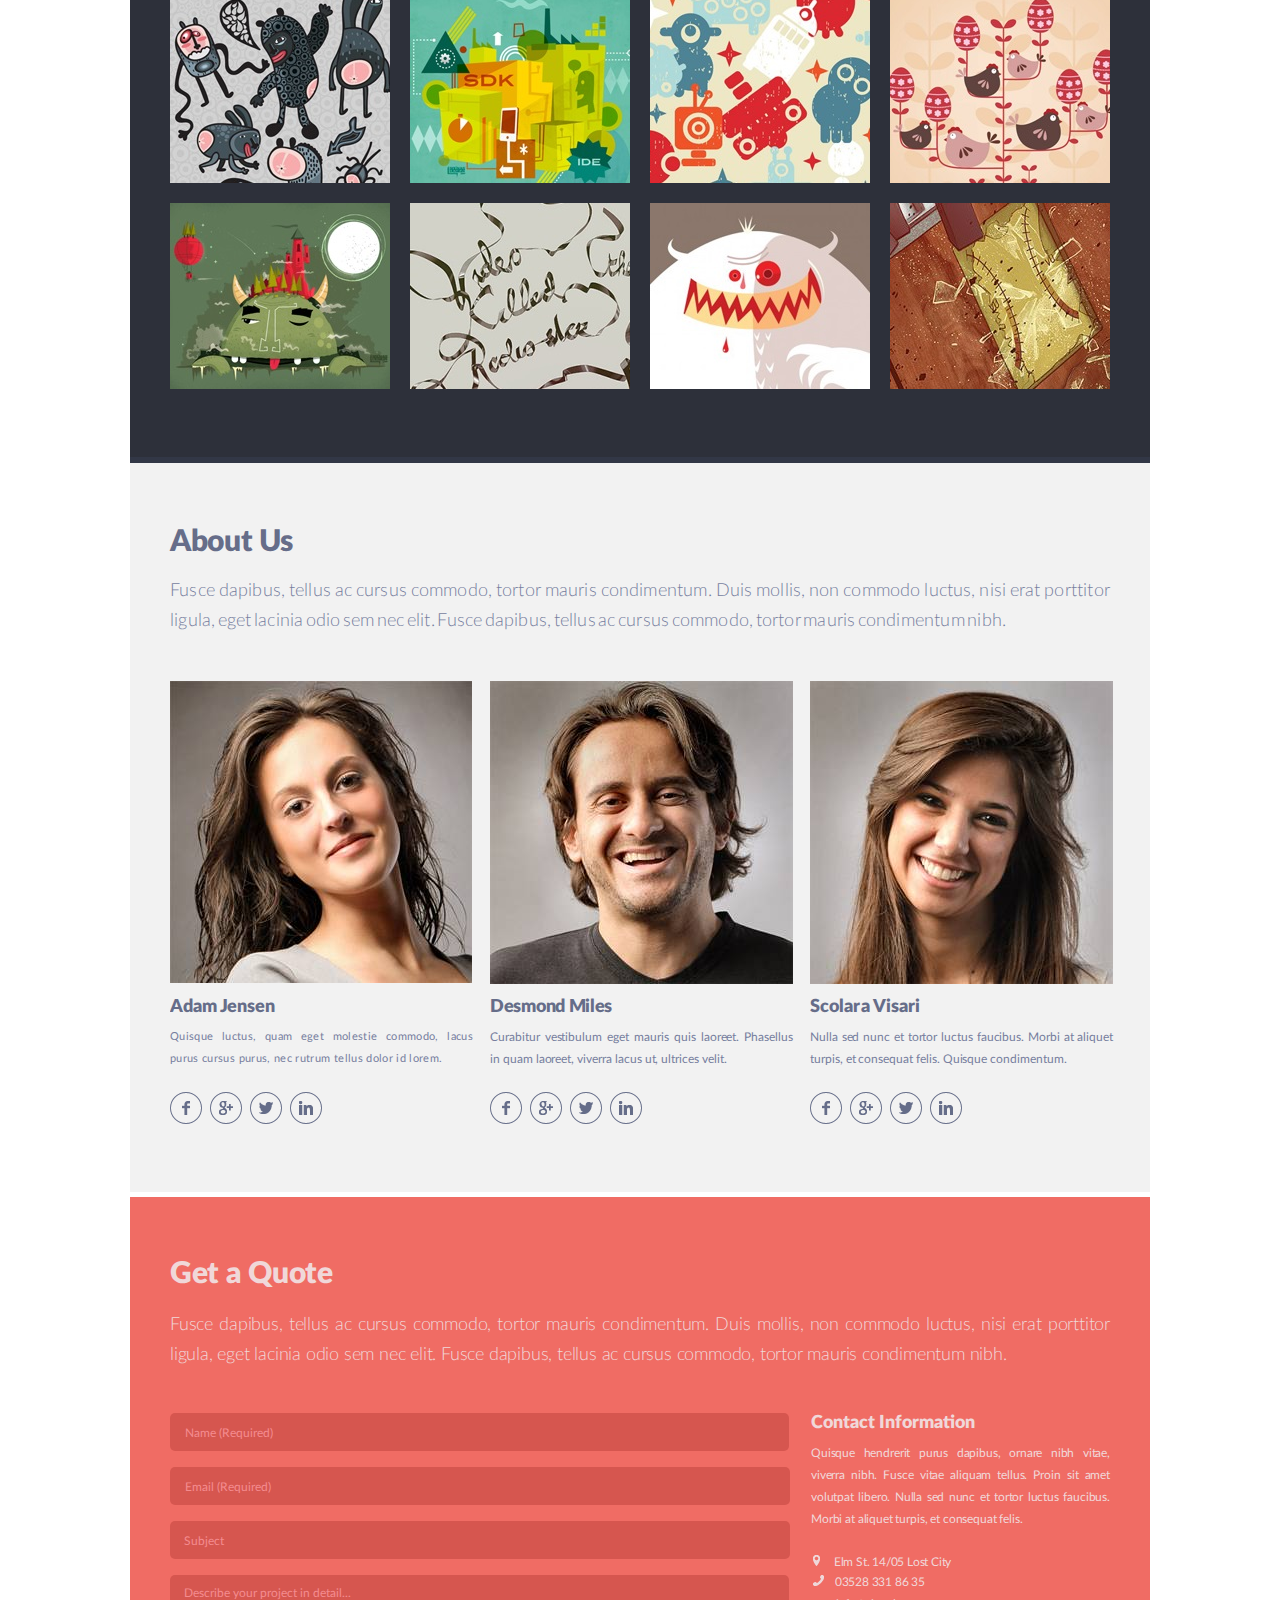
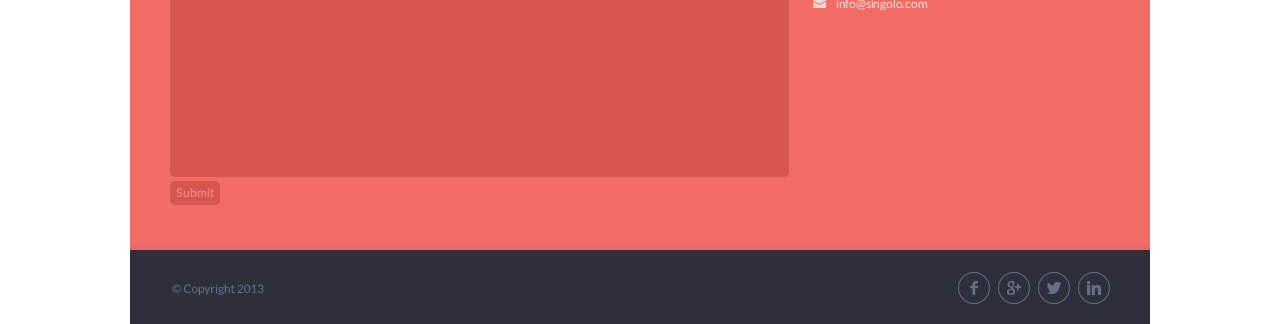
==== commit e2fd70f0: "feat:fix task portfolio" ====
--- a/index.html
+++ b/index.html
@@ -34,9 +34,15 @@
                 <div class="container_item">
             
                     <div class="item active">
-                            
-                        <div class="phver"><img src="./assets/img/Base.png" alt="phone"></div>
-                        <div class="phgor"><img src="./assets/img/Screen.png" alt="phone"></div>
+                        
+                        <div class="phver" ><img src="./assets/img/Base.png" alt="phone"></div>
+                        <div class="screenOff1 " ><img src="./assets/img/ScreenOff2.png" alt="pic"></div>
+                        <div class="switch1" ></div>
+                        
+
+                        <div class="phgor" ><img src="./assets/img/Screen.png" alt="phone"></div>
+                        <div class="screenOff2" ><img src="./assets/img/ScreenOff1.png" alt="pic"></div>
+                        <div class="switch2" ></div>
             
                     </div>
                 </div> 
@@ -135,12 +141,13 @@
             <div class="h1Page2" >Portfolio</div>
             <div class="textPage2">Duis mollis, est non commodo luctus, nisi erat porttitor ligula, eget lacinia odio sem nec elit.</div>
         </header>
-        <nav class="navPage2">
-            <div>
-                <ul><li><a href="#"></a>All</li>
-                    <li><a href="#"></a>Web Design</li>
-                    <li><a href="#"></a>Graphic Design</span></li>
-                    <li><a href="#"></a>Artwork</span></li>
+        <nav class="navigationPortfolio">
+            <div >
+                <ul >
+                    <li class="portMenu" ><a href="#" ></a>All</li>
+                    <li class="portMenu"><a href="#"></a>Web Design</li>
+                    <li class="portMenu"><a href="#"></a>Graphic Design</span></li>
+                    <li class="portMenu"><a href="#"></a>Artwork</span></li>
                 </ul>
             </div>
         </nav>
@@ -235,6 +242,7 @@
             </section>
             <section class="informationPage3">
                 <div class= "forminfo">
+
                     <form action="https://www.w3schools.com/action_page.php" target="_blank" method="POST">
                         
                         <label for="name"></label>
@@ -249,7 +257,9 @@
                         <textarea name="project_detail" id="project_detail" cols="30" rows="10" style="resize:none" placeholder="Describe your project in detail..."></textarea><br>
                         
                         <input type="button" value="Submit" id="button">
+                        
                     </form>
+
                 </div>
 
                 <div class= "contactInfoPage3">
--- a/style.css
+++ b/style.css
@@ -14,12 +14,12 @@
     font-family:Lato-Regular;
     src: url("./assets/fonts/Lato-Regular.woff");
 }
-
 
   
 body {
 padding: 0;
 margin: 0;
+scroll-behavior: smooth;
 }
                                                          /* Header */
 
@@ -118,7 +118,7 @@
 .slide {
     margin:0 auto;
     position: relative;
-    height: 595px;
+    height: 600px;
     overflow: hidden;
  }
 .container_item {
@@ -147,6 +147,53 @@
     position: absolute;
     right: 27px;
     top: 170px;
+    -webkit-user-select: none;
+    -moz-user-select: none;
+    -ms-user-select: none;
+    -o-user-select: none;
+    user-select: none;
+}
+.phone {
+    border: 1px solid white;
+}
+.screenOff1 {
+    position: absolute;
+    left: 123px;
+    top: 115px;
+    z-index: -1;
+}
+ .disactive1 {
+  
+    z-index: 2;
+}
+.switch1 {
+    position: absolute;
+    width: 194px;
+    height: 339px;
+    z-index: 3;
+    left: 122px;
+    top: 114px;
+    
+
+}
+.screenOff2 {
+    position: absolute;
+    right: 119px;
+    top: 185px;
+    z-index: -1;
+}
+.disactive2 {
+    z-index: 2;
+}
+
+.switch2 {
+    position: absolute;
+    width: 339px;
+    height: 194px;
+    right: 119px;
+    top: 185px;
+    z-index: 2;
+    
 }
                                                     
 .container_item_2 {
@@ -240,7 +287,7 @@
     height: 495px;
     border-bottom: 5px solid #ffffff;
     background-color: #f2f2f2;
-    margin-top: 4px;
+    margin-top: 0px;
 }
 
 .container2Page1 {
@@ -680,7 +727,7 @@
 word-spacing: -2.39px;
 }
 
-.navPage2 ul {
+.navigationPortfolio ul {
     margin-left: 0px;
     padding:0px;
     margin-top: 11px;
@@ -688,7 +735,7 @@
     letter-spacing: 0.245px;
 }
 
-.navPage2 ul li {
+.navigationPortfolio ul li {
     font-family: "Lato-Regular";
     display: inline-block;
     border:1px solid #666d89;
@@ -703,15 +750,19 @@
     padding-left: 6px;
 }
 
-.navPage2 ul li a {
+.navigationPortfolio ul li a {
     display: block;
     text-decoration: none;
 }
 
-.navPage2 ul li:hover {
+.navigationPortfolio ul li:hover {
     opacity: 50%;
     color: #dedede;
     cursor: pointer;
+}
+.navigationPortfolio ul li.activeBut {
+    color: lavender;
+    border-color: ivory;
 }
                                                     /*PictureGrid*/
 .mainPage2 
@@ -723,6 +774,10 @@
     max-width: 940px;
     flex-wrap: wrap;
     overflow: hidden;
+}
+.activePic {
+    outline-offset: -5px;
+    outline: 5px solid #F06C64;
 }
 
 .columnPage2 {
@@ -737,6 +792,7 @@
    height: 187px;
    width: 220px;
    padding-bottom: 20px;
+  
 }
                                                     /*Page3 AboutUs*/
 .container2Page2 {
@@ -745,6 +801,7 @@
     background-color: #f2f2f2;
     border-bottom: 6px solid #ffffff;
     padding-bottom: 3px;
+   
     
 }
 
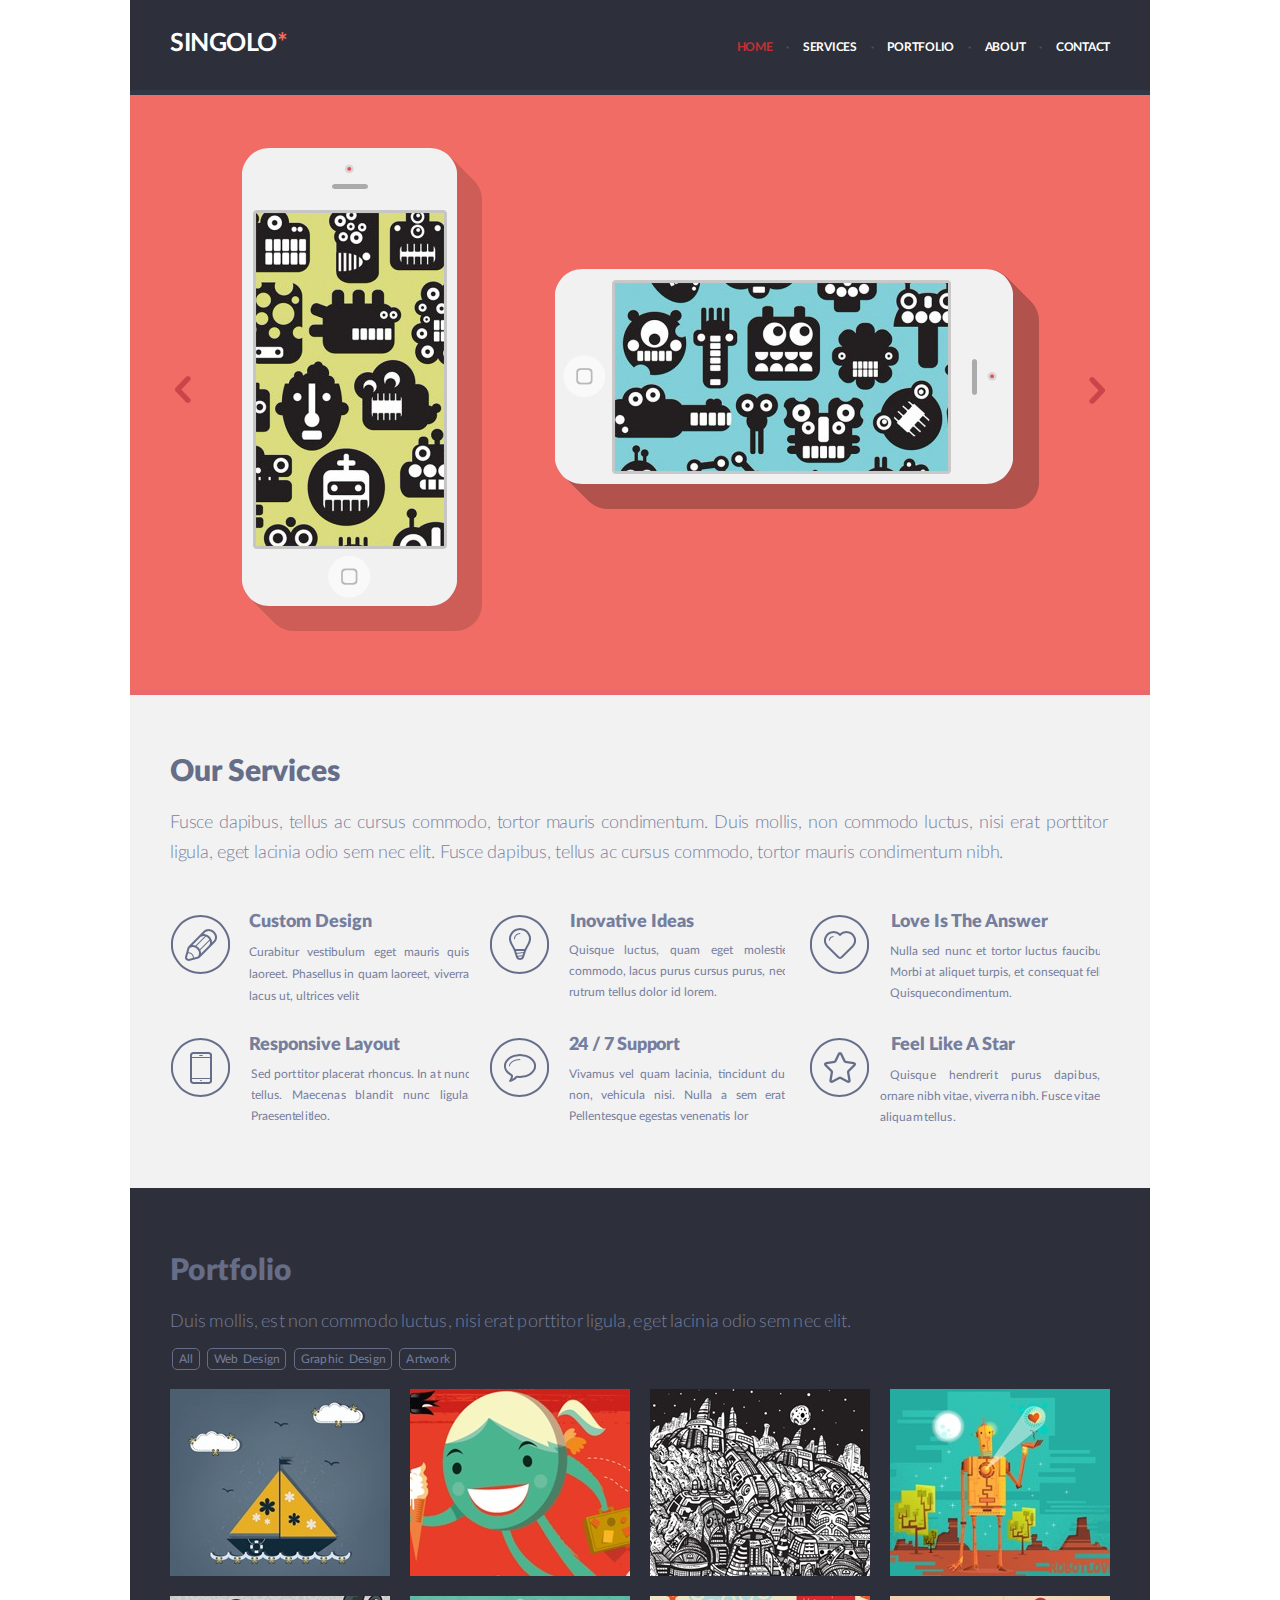
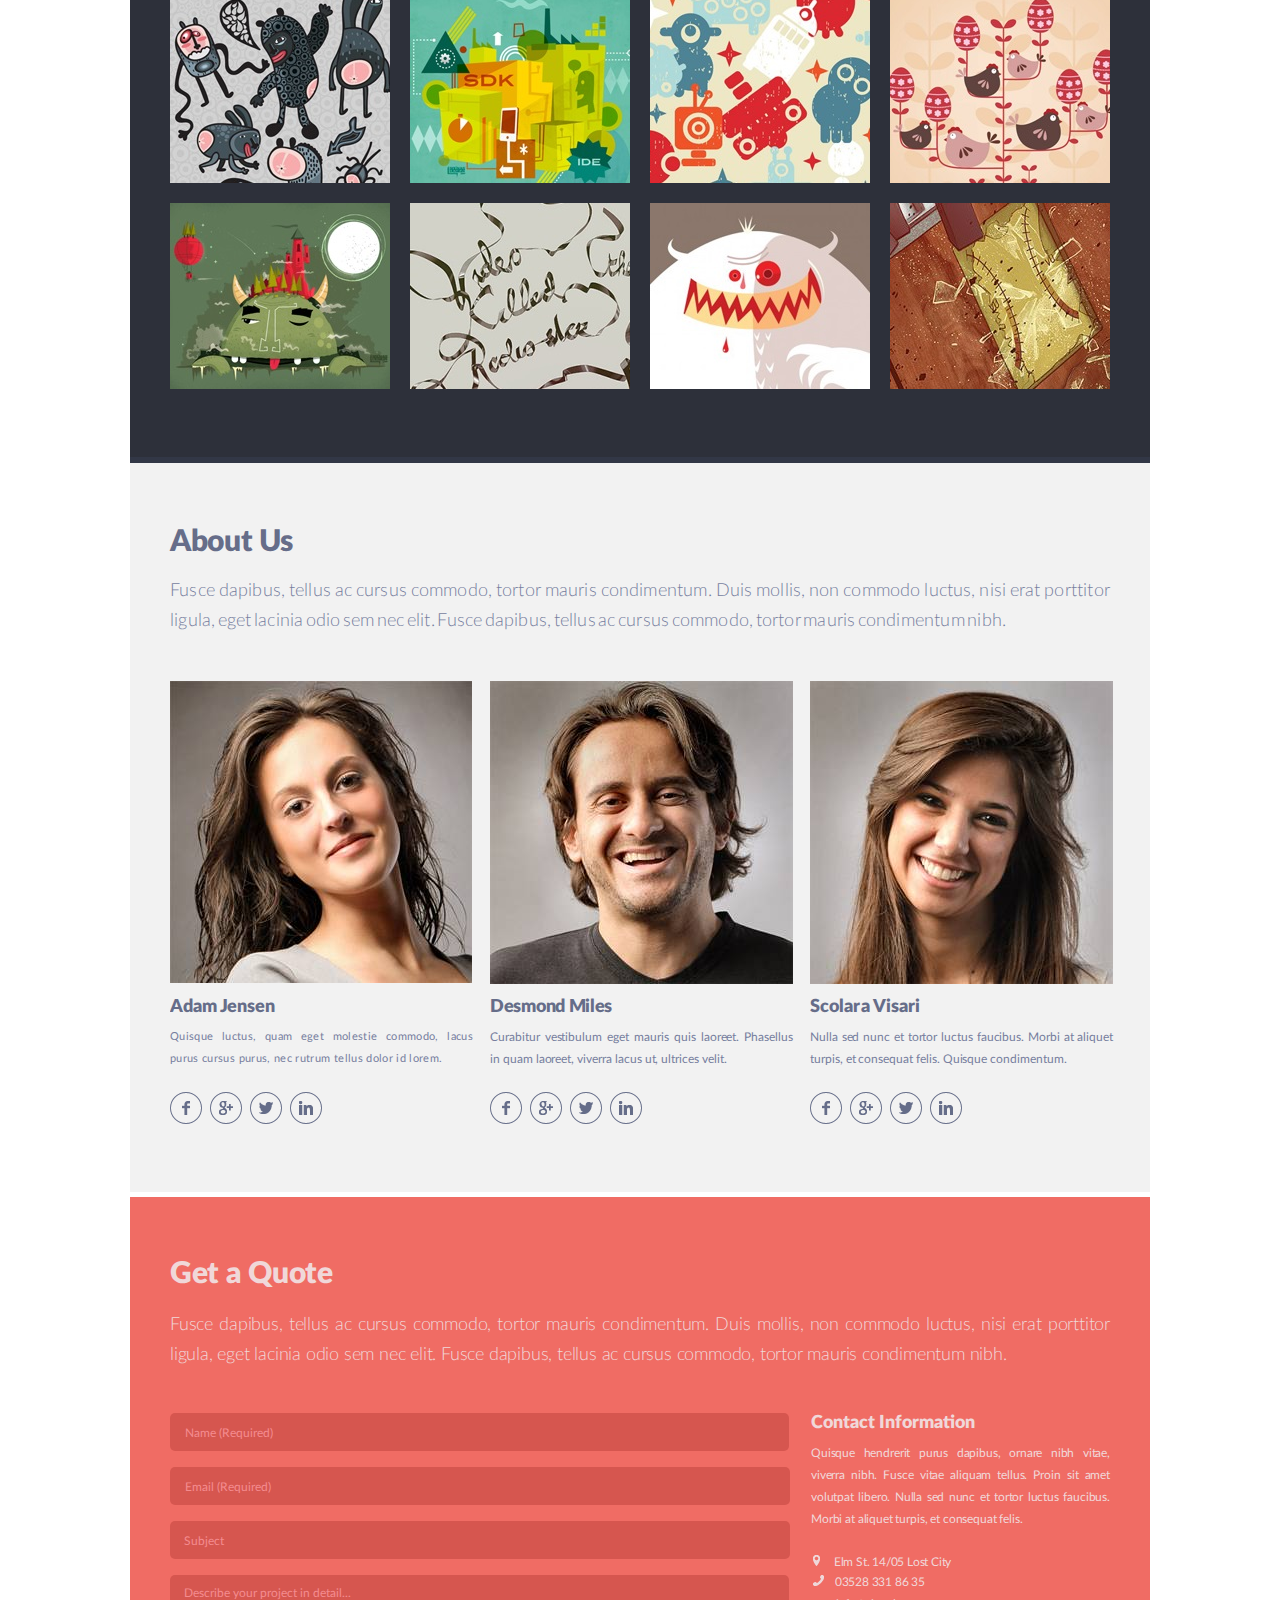
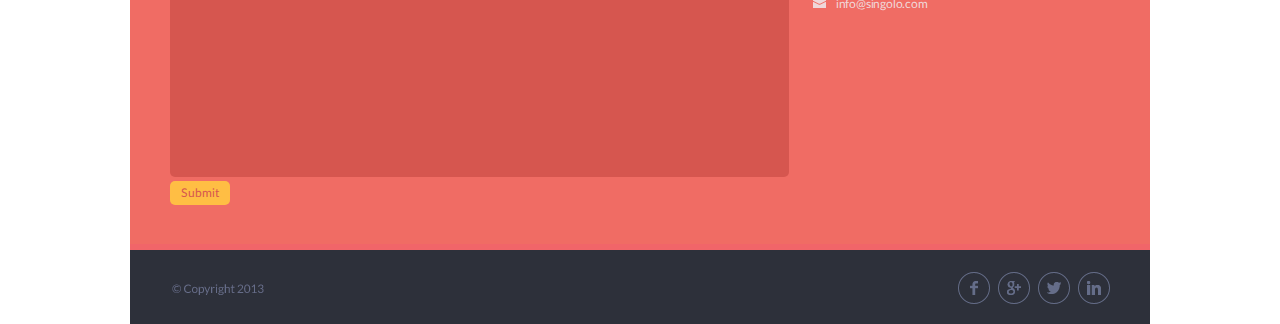
==== commit 66e3c372: "faet:done work with form" ====
--- a/index.html
+++ b/index.html
@@ -241,9 +241,18 @@
                 <div class="textPage3">Fusce dapibus, tellus ac cursus commodo, tortor mauris condimentum. Duis mollis, non commodo luctus, nisi erat porttitor ligula, eget lacinia odio sem nec elit. Fusce dapibus, tellus ac cursus commodo, tortor mauris condimentum nibh.</div>
             </section>
             <section class="informationPage3">
+                <div class="infoWindow">
+                    <div class="informationWindow">
+                        <div id="div1">Письмо отправлено</div>
+                        <div id="div2"></div>
+                        <div id="div3"></div>
+                        <div></div>
+                    </div>
+                    <button name="butt" type="reset" form="form" id="resetBut">Ок</button>
+                </div>
                 <div class= "forminfo">
 
-                    <form action="https://www.w3schools.com/action_page.php" target="_blank" method="POST">
+                    <form action="" target="_blank" method="POST" id="form" onsubmit="return false">
                         
                         <label for="name"></label>
                         <input type="text" name="name" id="name" placeholder="Name (Required)" required><br>
@@ -256,7 +265,7 @@
 
                         <textarea name="project_detail" id="project_detail" cols="30" rows="10" style="resize:none" placeholder="Describe your project in detail..."></textarea><br>
                         
-                        <input type="button" value="Submit" id="button">
+                        <input type="submit" value="Submit" id="button">
                         
                     </form>
 
--- a/style.css
+++ b/style.css
@@ -957,7 +957,7 @@
 
 .wrapperPage3 {
     background-color: #f06c64;
-    border-bottom: 6px solid #ea676b;
+    border-bottom: 6px solid #f16569;
     padding: 1px;
     margin: 0px;
     padding-bottom: 39px;
@@ -995,6 +995,38 @@
 .informationPage3 {
     display: flex;
     margin-top: 42px;
+    position: relative;
+}
+.infoWindow {
+    position: absolute;
+    width: 300px;
+    height: 300px;
+    border-radius: 15px;
+    background-color: #ff7479;
+    left: 298px;
+    top: 20px;
+    display: flex;
+    flex-direction: column;
+    justify-content: center;
+    align-items: center;
+    z-index: -1;
+}
+.activeWindow {
+    z-index: 2;
+}
+#resetBut {
+    margin-left: 1px;
+    margin-top: 1px;
+    width: 50px;
+    height: 30px;
+    border-radius: 5px;
+    background-color: #ffbe44;
+    color: #ff6944;
+
+}
+.informationWindow {
+    width: 200px;
+    height: 200px;
 }
 
 .forminfo {
@@ -1160,16 +1192,32 @@
 
 #button {
     font-family: Lato-Regular;
-    color: #f48c8f;
+    color:  #d6564f;
     font-size: 12px;
     font-weight: 400;
-    text-align: left;
+    text-align: center;
     line-height: 22px;
-    background-color: #d6564f;
+    background-color: #ffbe44;
     border: none;
    border-radius: 5px;
-}
-
+   width: 60px;
+}
+.informationWindow>div {
+    color: #f0d8d9;
+}
+#div1 {
+    margin-bottom: 25px;
+    text-align: center;
+    font-size: 21px;
+
+}
+#div2 {
+    margin-bottom: 10px;
+    font-size: 19px;
+}
+#div3 {
+    font-size: 15px;
+}
 .copyrightPage3 {
     margin-top: 31px;
     padding-left: 42px;
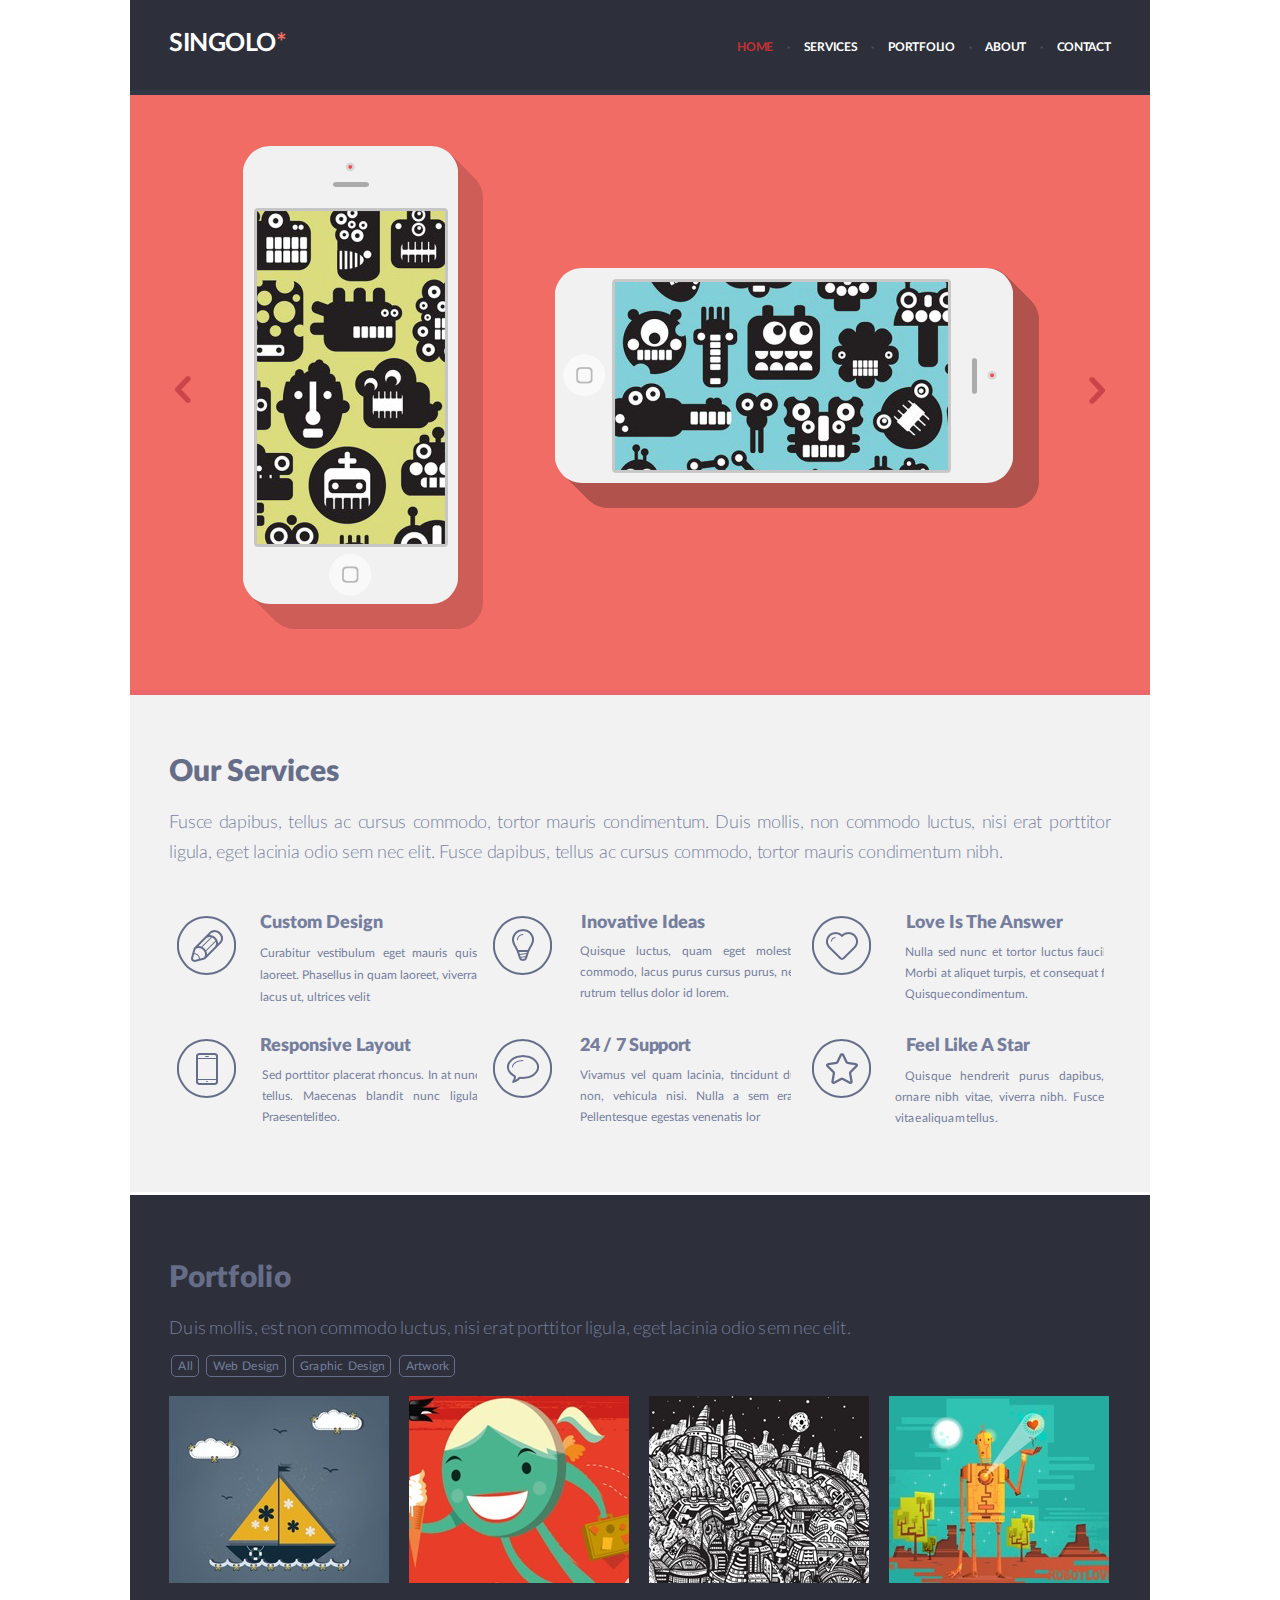
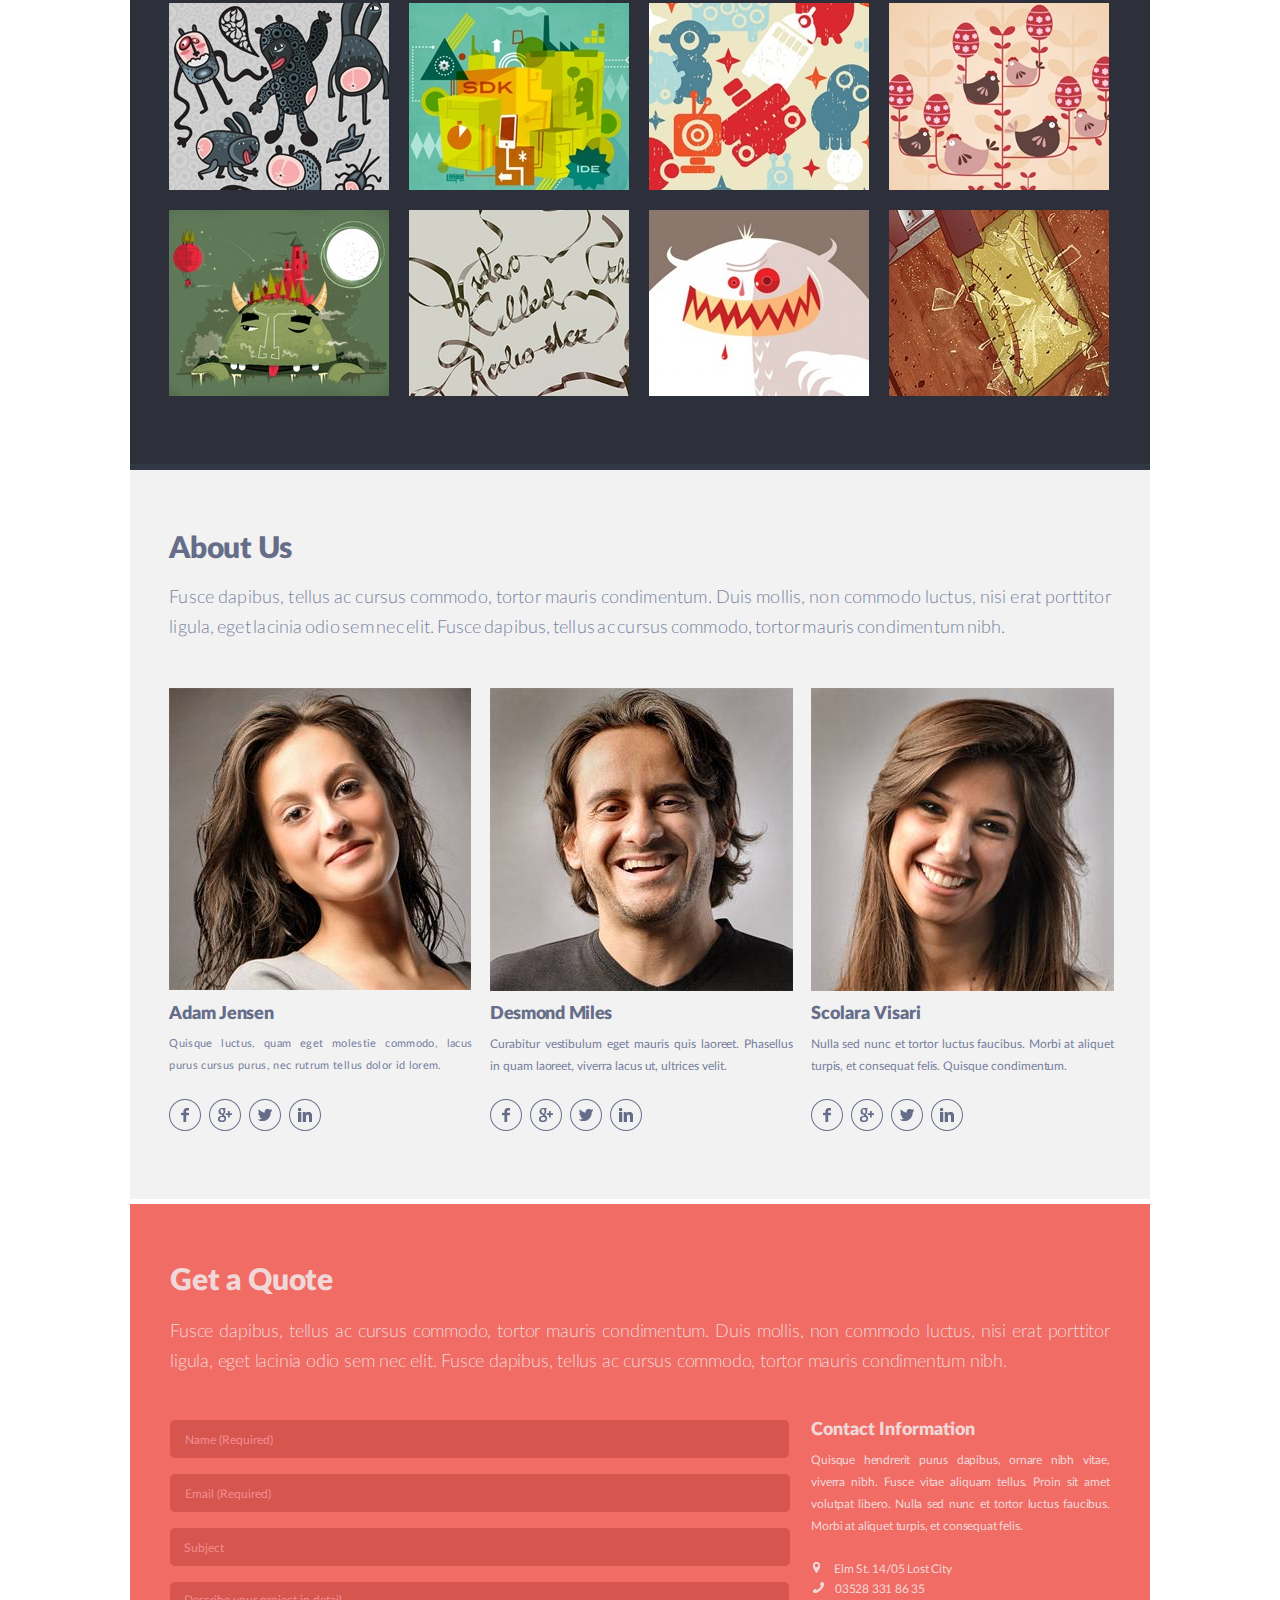
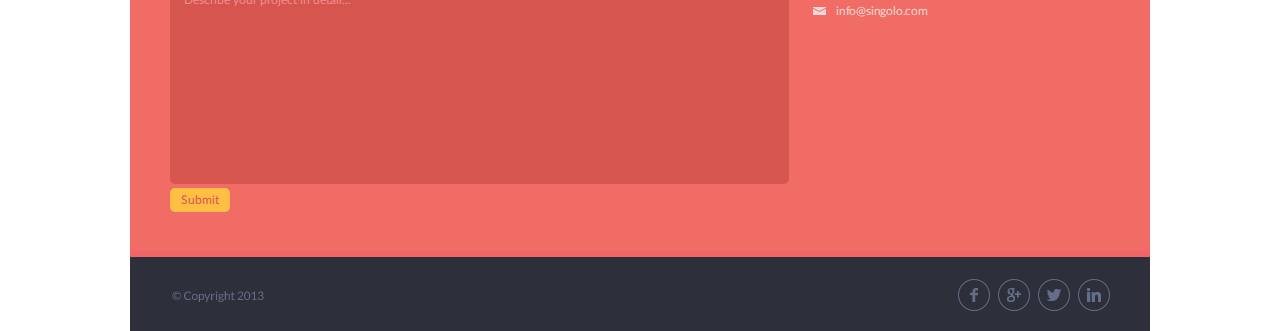
==== commit b1ccf475: "init:add task responsive" ====
--- a/index.html
+++ b/index.html
@@ -67,7 +67,7 @@
        <section class="servicesPage1">
             <div class="containerServices"> 
 
-                <div class="container2Page1">
+                <div class="containerServinfo">
                    <div class="headingPage1">
                        <h2 class="h2Page1" id="AnchorServices">Our Services</h2>
                    </div>
@@ -97,36 +97,36 @@
                                <div class="text3">Nulla sed nunc et tortor luctus faucibus. Morbi at aliquet turpis, et consequat felis. Quisque condimentum.</div>
                            </div>
                        </div>
+                       <div class="cub4">
+                        <div class="servpic4"><img src="./assets/img/phone.png" alt="phone"></div>
+                        <div class="serv4">
+                            <p class="p4">Responsive Layout</p> 
+                            <div class="text4">Sed porttitor placerat rhoncus. In at nunc tellus. Maecenas blandit nunc ligula. Praesent elit leo.</div>
+                         </div>
+                    </div>
+
+                    <div class="cub5">
+                        <div class="servpic5"><img src="./assets/img/bubble.png" alt="bubble"></div>
+                        <div class="serv5">
+                            <p class="p5">24 / 7 Support</p> 
+                            <div class="text5">Vivamus vel quam lacinia, tincidunt dui non, vehicula nisi. Nulla a sem erat. Pellentesque egestas venenatis lor</div>
+                         </div>
+                    </div>
+
+                    <div class="cub6">
+                        <div class="servpic6"><img src="./assets/img/star.png" alt="star"></div>
+                        <div class="serv6">
+                            <p class="p6">Feel Like A Star</p> 
+                            <din class="text6">Quisque hendrerit purus dapibus, ornare nibh vitae, viverra nibh. Fusce vitae aliquam tellus.</div>
+                        </div>
+                    </div>
 
                    </div>
 
-                   <div class="container4">
-
-                       <div class="cub4">
-                           <div class="servpic4"><img src="./assets/img/phone.png" alt="phone"></div>
-                           <div class="serv4">
-                               <p class="p4">Responsive Layout</p> 
-                               <div class="text4">Sed porttitor placerat rhoncus. In at nunc tellus. Maecenas blandit nunc ligula. Praesent elit leo.</div>
-                            </div>
-                       </div>
-
-                       <div class="cub5">
-                           <div class="servpic5"><img src="./assets/img/bubble.png" alt="bubble"></div>
-                           <div class="serv5">
-                               <p class="p5">24 / 7 Support</p> 
-                               <div class="text5">Vivamus vel quam lacinia, tincidunt dui non, vehicula nisi. Nulla a sem erat. Pellentesque egestas venenatis lor</div>
-                            </div>
-                       </div>
-
-                       <div class="cub6">
-                           <div class="servpic6"><img src="./assets/img/star.png" alt="star"></div>
-                           <div class="serv6">
-                               <p class="p6">Feel Like A Star</p> 
-                               <din class="text6">Quisque hendrerit purus dapibus, ornare nibh vitae, viverra nibh. Fusce vitae aliquam tellus.</div>
-                           </div>
-                       </div>
-
-                   </div>
+                   <!-- <div class="container4">
+
+                    
+                   </div> -->
 
                </div>
 
--- a/style.css
+++ b/style.css
@@ -25,7 +25,8 @@
 
 .page1 {
 font-family: Lato-Black;
-width: 1020px;
+max-width: 1020px;
+width: 100%;
 padding: 0;
 margin: 0 auto;
 }
@@ -38,7 +39,7 @@
     }
 
 .container_header {
-    width: 940px;;
+    width: 92.3%;
     margin: 0 auto;
     padding:0;
     display: flex;
@@ -130,8 +131,8 @@
 }
 .item.active {
     display: block;
-    width: 940px;;
-    height: 595px;
+    width: 92.3%;
+    max-height: 595px;
     margin: 0 auto;
     padding:0;
     position: absolute;
@@ -140,27 +141,41 @@
 }
 .phver {
     position: absolute;
-    left: 109px;
-    top: 48px;
+    left: 11.7%;
+    top: 7.7%;
+    width: 26.12%;
+   
+}
+.phver>img {
+    width: 100%;
+    height: 100%;
 }
 .phgor {
     position: absolute;
-    right: 27px;
-    top: 170px;
+    right: 3%;
+    top: 28.4%;
+    width: 52.3%;
     -webkit-user-select: none;
     -moz-user-select: none;
     -ms-user-select: none;
     -o-user-select: none;
     user-select: none;
 }
+.phgor>img {
+ width: 100%;
+}
 .phone {
     border: 1px solid white;
 }
 .screenOff1 {
     position: absolute;
-    left: 123px;
-    top: 115px;
+    left: 13.05%;
+    top: 19.2%;
+    width: 20.7%;
     z-index: -1;
+}
+.screenOff1>img{
+    width: 100%;
 }
  .disactive1 {
   
@@ -168,11 +183,11 @@
 }
 .switch1 {
     position: absolute;
-    width: 194px;
-    height: 339px;
+    width: 21%;
+    height: 57%;
     z-index: 3;
-    left: 122px;
-    top: 114px;
+    left: 13.05%;
+    top: 19.2%;
     
 
 }
@@ -280,17 +295,19 @@
                                                     /*Services*/
 
 .containerServices {
-    width: 940px;
+    width: 92.3%;
     margin:0 auto;
 }
 .servicesPage1 {
-    height: 495px;
+    
     border-bottom: 5px solid #ffffff;
     background-color: #f2f2f2;
     margin-top: 0px;
-}
-
-.container2Page1 {
+    padding-bottom: 42px;
+    margin-bottom: 5px;
+}
+
+.containerServinfo {
     margin: 0;
     padding: 0;
     display:flex;
@@ -320,88 +337,94 @@
     padding: 0;
     font-size: 18px;
     line-height: 30px;
-    height: 40px;
     letter-spacing: -0.23px;
     padding-right: 2.3px;
+    width: 100%;
 }
 
 .container3Page1 {
     display:flex;
     margin: 0;
-    margin-top: 53px;
-    padding: 0;
-    
+    margin-top: 44px;
+    padding: 0;
+    flex-wrap: wrap;
+    justify-content: space-around;
+    text-align: justify;
+}
+
+/* .container4 {
+    display:flex;
+    margin: 0;
+    margin-top: 13px;
+    padding: 0;
     justify-content: space-between;
     text-align: justify;
-}
-
-.container4 {
-    display:flex;
-    margin: 0;
-    margin-top: 13px;
-    padding: 0;
-    justify-content: space-between;
-    text-align: justify;
-}
+} */
 
 .cub1 {
     display:flex;
-    margin: 10px 10px 10px 0px;
+    /* margin: 10px 10px 10px 0px; */
     padding: 0;
     height: 86px;
-    width: 299px;
-    justify-content:space-between;
+    width: 32%;
+    /* justify-content:space-between; */
     align-content: flex-start;  
+    padding-bottom: 33px;
 }
 
 .cub2 {
     display:flex;
-    margin: 10px 10px 10px 0px;
+    /* margin: 10px 10px 10px 0px; */
     padding: 0;
     height: 86px;
-    width: 299px;
-    justify-content:space-between;
+    width: 32%;
+    /* justify-content:space-between; */
     align-content: flex-start;  
+    padding-bottom: 33px;
 }
 
 .cub3 {
     display:flex;
-    margin: 10px 10px 10px 0px;
+    /* margin: 10px 10px 10px 0px; */
     padding: 0;
     height: 86px;
-    width: 299px;
-    justify-content:space-between;
+    width: 32%;
+    /* justify-content:space-between; */
     align-content: flex-start;  
+    padding-bottom: 33px;
 }
 
 .cub4 {
     display:flex;
-    margin: 10px 10px 10px 0px;
+    /* margin: 10px 10px 10px 0px; */
     padding: 0;
     height: 86px;
-    width: 299px;
-    justify-content:space-between;
+    width: 32%;
+    /* justify-content:space-between; */
     align-content: flex-start;
+    padding-bottom: 33px;
 }
 
 .cub5 {
     display:flex;
-    margin: 10px 10px 10px 0px;
+    /* margin: 10px 10px 10px 0px; */
     padding: 0;
     height: 86px;
-    width: 299px;
-    justify-content:space-between;
+    width: 32%;
+    /* justify-content:space-between; */
     align-content: flex-start;
+    padding-bottom: 33px;
 }
 
 .cub6 {
     display:flex;
-    margin: 10px 10px 10px 0px;
+    /* margin: 10px 10px 10px 0px; */
     padding: 0;
     height: 86px;
-    width: 299px;
-    justify-content:space-between;
+    width: 32%;
+    /* justify-content:space-between; */
     align-content: flex-start;
+    padding-bottom: 33px;
 }
 
 .servpic1 {
@@ -471,6 +494,7 @@
     max-height: 97px;
     line-height: 22px;
     text-align: justify;
+    padding-left: 24px;
 }
 
 .serv2 {
@@ -486,6 +510,7 @@
     max-height: 97px;
     text-align: justify;
     line-height: 21px;
+    padding-left: 24px;
 }
 
 .serv3 {
@@ -500,6 +525,7 @@
     width: 220px;
     max-height: 96px;
     text-align: justify;
+    padding-left: 24px;
 }
 
 .serv4 {
@@ -514,6 +540,7 @@
     width: 220px;
     max-height: 96px;
     text-align: justify;
+    padding-left: 24px;
 }
 
 .serv5 {
@@ -528,6 +555,7 @@
     width: 220px;
     max-height: 96px;
     text-align: justify;
+    padding-left: 24px;
 }
 
 .serv6 {
@@ -542,6 +570,7 @@
     width: 220px;
     max-height: 96px;
     text-align: justify;
+    padding-left: 24px;
 }
 
 .p1 {
@@ -694,7 +723,7 @@
                                                          /*Page2*/
 .container1Page2 {
     margin: 0 auto;
-    width: 1020px;
+    max-width: 1020px;
     background-color: #2d303a;
     border-bottom: 6px solid #323746;  
 }
@@ -797,7 +826,7 @@
                                                     /*Page3 AboutUs*/
 .container2Page2 {
     margin: 0 auto;
-    width: 1020px;
+    max-width: 1020px;
     background-color: #f2f2f2;
     border-bottom: 6px solid #ffffff;
     padding-bottom: 3px;
@@ -806,14 +835,14 @@
 }
 
 .wrapper1Page2 {
-    width: 940px;
+    width: 92.3%;
     margin:0 auto;
     padding-bottom: 67px;
     margin-top: -7px;
 }
 
 .wrapper2Page2 {
-    width: 940px;
+    width: 92.3%;
     margin:0 auto;  
 }
 
@@ -950,7 +979,7 @@
 }
                                                 /*Page Form*/
 .wrapper1Page3 {
-    width: 1020px;
+    max-width: 1020px;
     margin: 0 auto;
     margin-top: -1px;
 }
@@ -964,7 +993,7 @@
 }
 
 .containerPage3 {
-    width: 940px;
+    width: 92.3%;
     margin: 0 auto;
 }
 
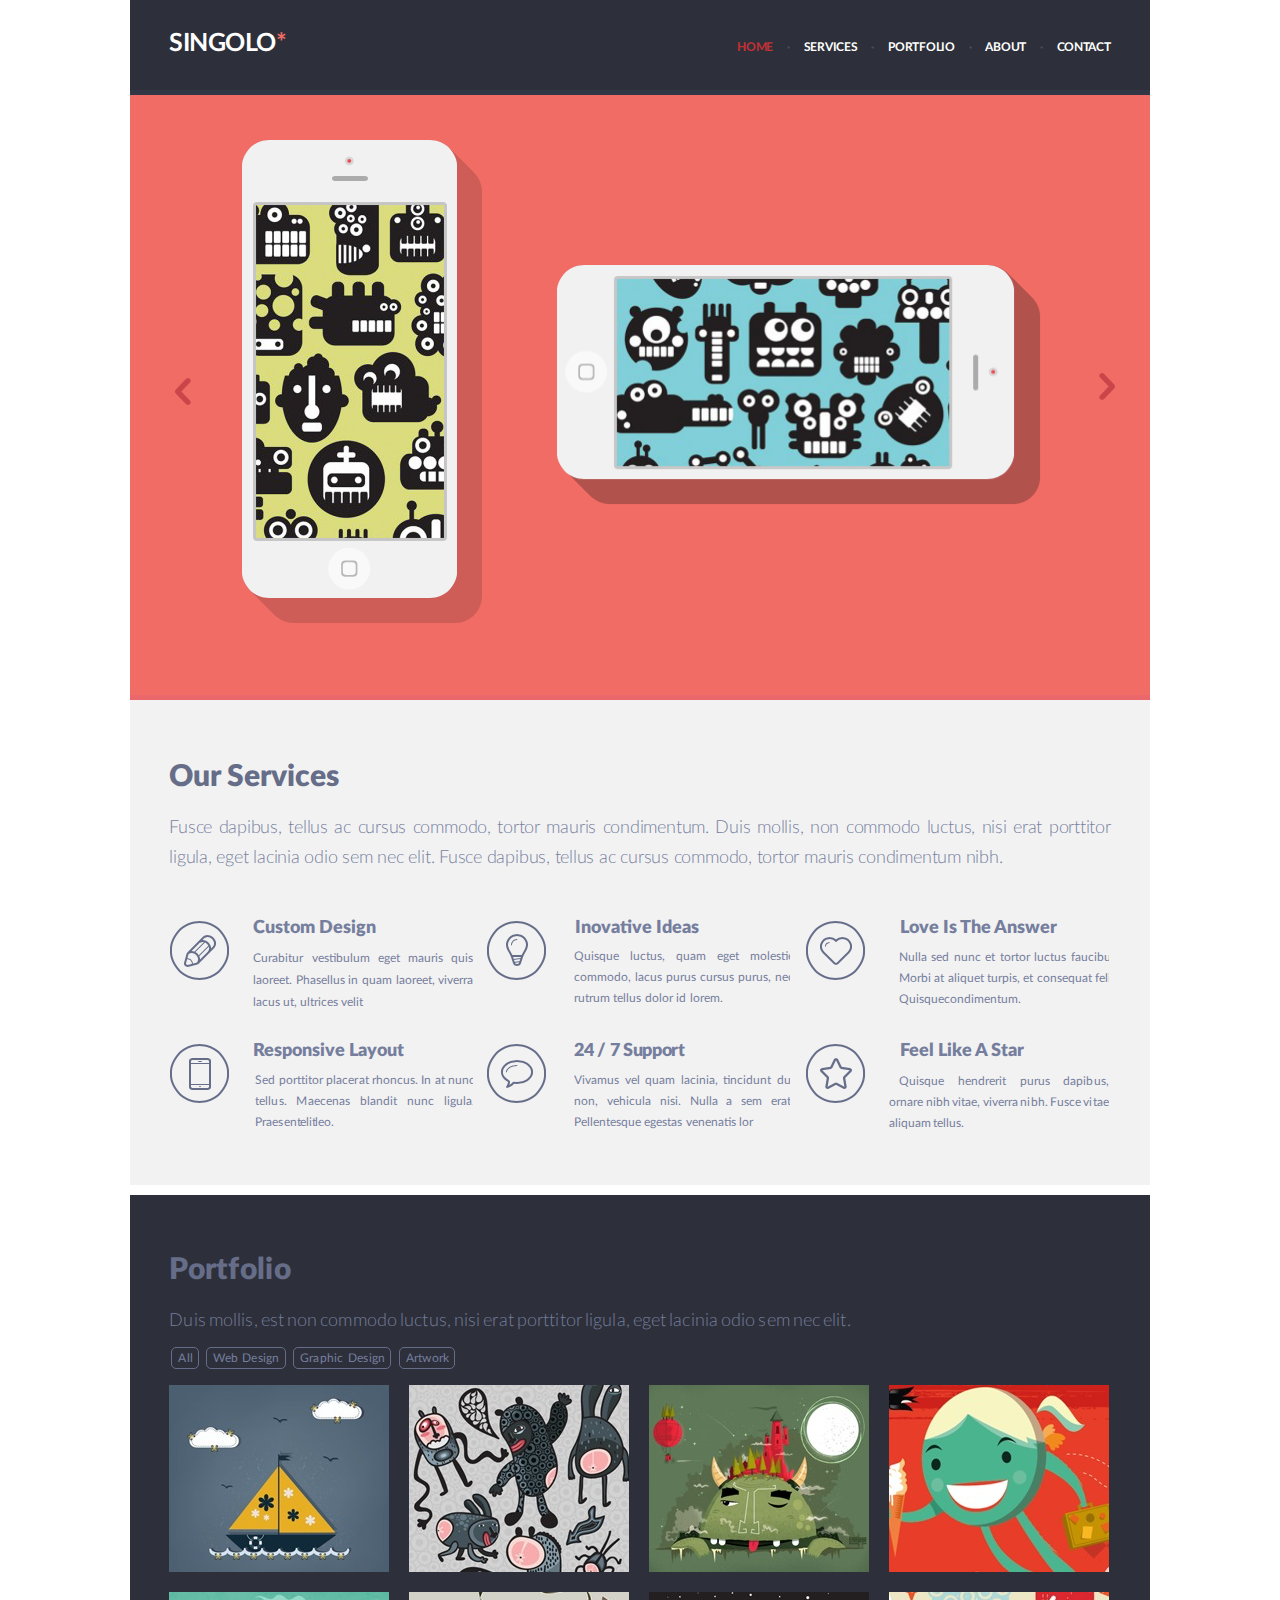
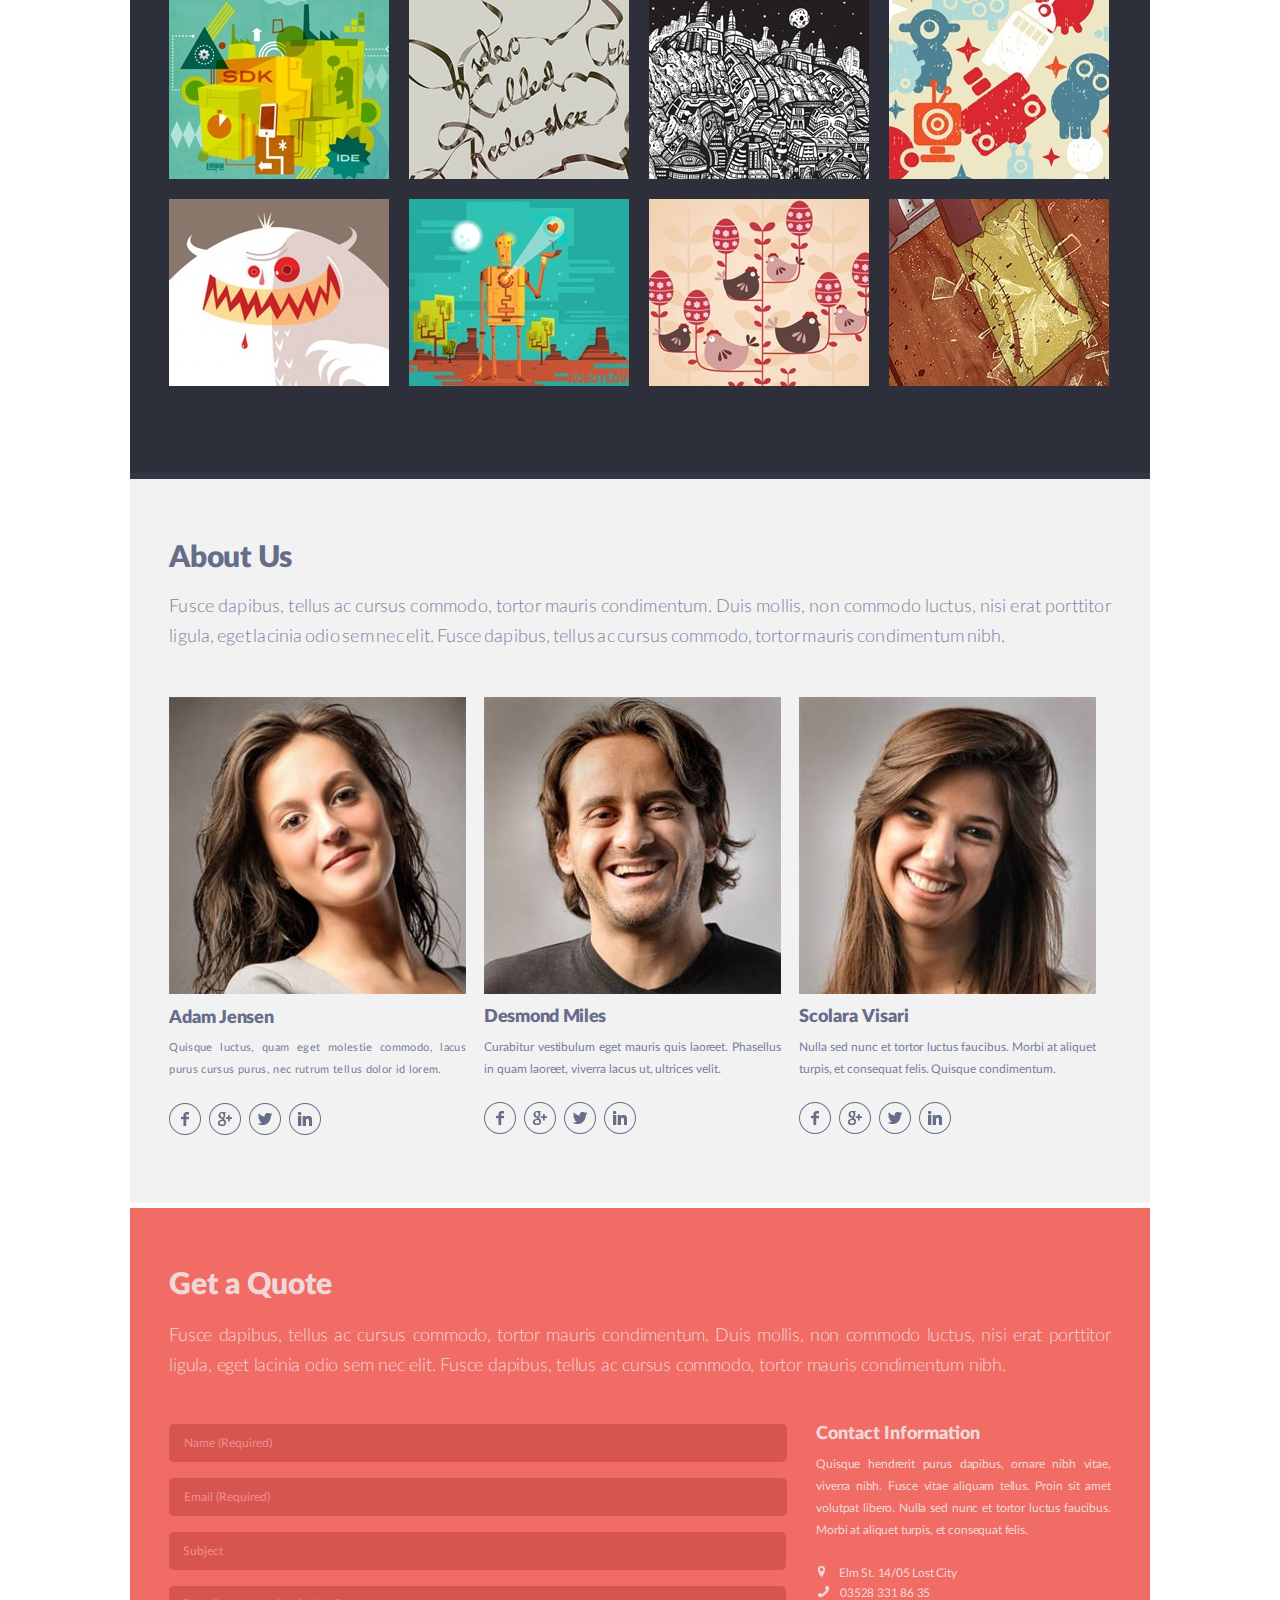
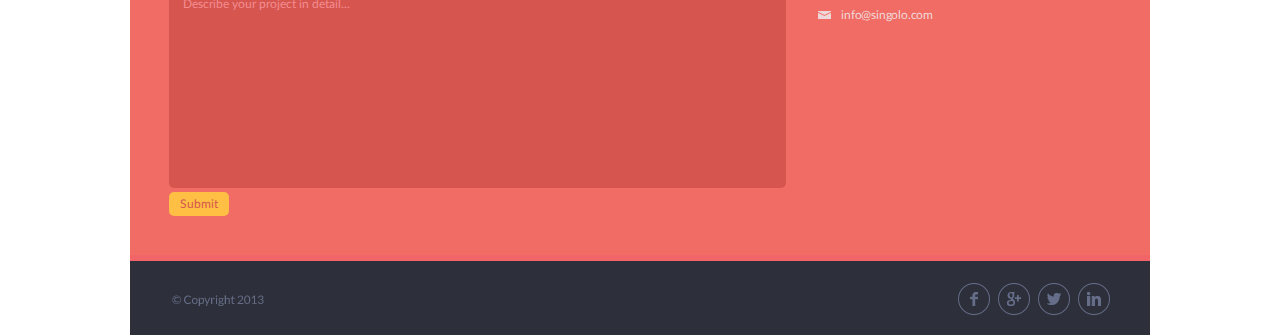
==== commit aeada1e9: "feat:responsiv 768px" ====
--- a/index.html
+++ b/index.html
@@ -14,7 +14,7 @@
                                     <!-- Header -->
        <header class="headerPage1">
            <div class="container_header"> 
-              
+                    <div class="miniMenu"><img src="./assets/img/Header1.png" alt=""></div>
                    <h1 class="logoPage1"> Singolo<span class="uni">&#42;</span></h1>
                    <div class="menuPage1" id="menu">
                        <div class="menu_button"><a href="#AnchorHome"><span class="name_button_menu active">Home</span></a></div>
@@ -25,6 +25,14 @@
                    </div>
                
            </div>
+           <div> <div class="miniMenuPage1" id="menu">
+            <div class="menu_button"><a href="#AnchorHome"><span class="name_button_menu active">Home</span></a></div>
+            <div class="menu_button"><a href="#AnchorServices"><span class="dot">&#183;</span><span class="name_button_menu">Services</span></a></div>
+            <div class="menu_button"><a href="#AnchorPortfolio"><span class="dot">&#183;</span><span class="name_button_menu">Portfolio</span></a></div>
+            <div class="menu_button"><a href="#AnchorAbout"><span class="dot">&#183;</span><span class="name_button_menu">About</span></a></div>
+            <div class="menu_button"><a href="#AnchorContact"><span class="dot">&#183;</span><span class="name_button_menu">Contact</span></a></div>
+        </div>
+        </div>
        </header>
 
                                     <!--SlideBlock-->
@@ -32,7 +40,7 @@
             <section class="slide" id="AnchorHome">
 
                 <div class="container_item">
-            
+                    
                     <div class="item active">
                         
                         <div class="phver" ><img src="./assets/img/Base.png" alt="phone"></div>
@@ -50,7 +58,7 @@
                 <div class="container_item_2">
             
                     <div class="item">
-                        <div><img class="screen" src="./assets/img/screen2.png" alt="phone"></div>
+                        <img class="screen" src="./assets/img/screen2.png" alt="phone">
                     </div>
             
                 </div>
@@ -134,7 +142,7 @@
        </section>
 </div>
 
-                                <!--Page2--PortfolioBlock -->
+                                <!--Page2--PortfolioBlock ///--> 
    <div class="container1Page2">
     <div class="wrapper1Page2 " id="AnchorPortfolio">
         <header class="headerPage2">
@@ -153,27 +161,27 @@
         </nav>
 
         <main class="mainPage2">
-            <div class="columnPage2">
+            <!-- <div class="columnPage2"> -->
                 <div class="imgbox"><img src="./assets/img/1.jpg" alt=""></div>
                 <div class="imgbox"><img src="./assets/img/2.jpg" alt=""></div>
                 <div class="imgbox"><img src="./assets/img/3.jpg" alt=""></div>
                 
-            </div>
-            <div class="columnPage2">
+            <!-- </div>
+            <div class="columnPage2"> -->
                 <div class="imgbox"><img src="./assets/img/4.jpg" alt=""></div>
                 <div class="imgbox"><img src="./assets/img/7.jpg" alt=""></div>
                 <div class="imgbox"><img src="./assets/img/10.jpg" alt=""></div>
-            </div>
-            <div class="columnPage2">
+            <!-- </div>
+            <div class="columnPage2"> -->
                 <div class="imgbox"><img src="./assets/img/5.jpg" alt=""></div>
                 <div class="imgbox"><img src="./assets/img/8.jpg" alt=""></div>
                 <div class="imgbox"><img src="./assets/img/11.jpg" alt=""></div>
-            </div>
-            <div class="columnPage2">
+            <!-- </div>
+            <div class="columnPage2"> -->
                 <div class="imgbox"><img src="./assets/img/6.jpg" alt=""></div>
                 <div class="imgbox"><img src="./assets/img/9.jpg" alt=""></div>
                 <div class="imgbox"><img src="./assets/img/12.jpg" alt=""></div>
-            </div>
+            <!-- </div> -->
          
         </main>
 
@@ -183,7 +191,7 @@
                                 <!--Page3--AboutUs-->
 <div class="container2Page2">
     <div class="wrapper2Page2" id="AnchorAbout">
-        <section class="footerPage2">
+        
        <h2 class="h2Page2">About Us</h2>
        <div class="text2Page2">Fusce dapibus, tellus ac cursus commodo, tortor mauris condimentum. Duis mollis, non commodo luctus, nisi erat porttitor ligula, eget lacinia odio sem nec elit. Fusce dapibus, tellus ac cursus commodo, tortor mauris condimentum nibh.</div>
         <section class="infoPage2">
@@ -228,7 +236,7 @@
             </div>
         </section>
     
-        </section>
+        
     </div>
 </div>
 
--- a/style.css
+++ b/style.css
@@ -30,6 +30,10 @@
 padding: 0;
 margin: 0 auto;
 }
+.miniMenuPage1{
+    display: none;
+}
+
 
 
 .headerPage1 {
@@ -45,7 +49,12 @@
     display: flex;
     justify-content: space-between;
     align-items: flex-start;
-    
+    position: relative;
+    
+}
+.miniMenu{
+    position: absolute;
+    z-index: -1;
 }
 
 
@@ -119,19 +128,21 @@
 .slide {
     margin:0 auto;
     position: relative;
-    height: 600px;
+    /* height: 600px; */
     overflow: hidden;
  }
 .container_item {
     border-bottom: 5px solid #ea676b;
     background-color: #f06c64;
-    height: 595px;
+    height: calc(65vw - 50px);
+    max-height: 600px;
     position: relative;
     overflow: hidden;
 }
+
 .item.active {
     display: block;
-    width: 92.3%;
+    width: 100%;
     max-height: 595px;
     margin: 0 auto;
     padding:0;
@@ -141,9 +152,9 @@
 }
 .phver {
     position: absolute;
-    left: 11.7%;
-    top: 7.7%;
-    width: 26.12%;
+    left: 10.7%;
+    top: 6.7%;
+    width: 24.12%;
    
 }
 .phver>img {
@@ -152,9 +163,9 @@
 }
 .phgor {
     position: absolute;
-    right: 3%;
-    top: 28.4%;
-    width: 52.3%;
+    right: 10.4%;
+    top: 27.9%;
+    width: 48.1%;
     -webkit-user-select: none;
     -moz-user-select: none;
     -ms-user-select: none;
@@ -162,6 +173,7 @@
     user-select: none;
 }
 .phgor>img {
+    
  width: 100%;
 }
 .phone {
@@ -169,9 +181,9 @@
 }
 .screenOff1 {
     position: absolute;
-    left: 13.05%;
-    top: 19.2%;
-    width: 20.7%;
+    left: 12.05%;
+    top: 18.2%;
+    width: 19.1%;
     z-index: -1;
 }
 .screenOff1>img{
@@ -183,18 +195,19 @@
 }
 .switch1 {
     position: absolute;
-    width: 21%;
+    width: 19%;
     height: 57%;
     z-index: 3;
-    left: 13.05%;
-    top: 19.2%;
+    left: 12.05%;
+    top: 18.2%;
     
 
 }
 .screenOff2 {
     position: absolute;
-    right: 119px;
-    top: 185px;
+    right: 199px;
+    top: 181px;
+    width: 33%;
     z-index: -1;
 }
 .disactive2 {
@@ -203,21 +216,25 @@
 
 .switch2 {
     position: absolute;
-    width: 339px;
-    height: 194px;
-    right: 119px;
-    top: 185px;
+    width: 32.7%;
+    height: 31.8%;
+    right: 200px;
+    top: 184px;
     z-index: 2;
     
 }
                                                     
 .container_item_2 {
     overflow: hidden;
+    width: 100%;
+}
+.screen{
+    width: 100%;
 }
 
 .item {
     display: none;
-    width: 940px;;
+    width: 100%;
     height: 595px;
     margin: 0 auto;
     padding:0;
@@ -237,8 +254,8 @@
 
 .chev2 {
     position: absolute;
-    left: 94%;
-    top: 47%;
+    left: 95%;
+    top: 46%;
     cursor: pointer;
 }
 
@@ -303,7 +320,7 @@
     border-bottom: 5px solid #ffffff;
     background-color: #f2f2f2;
     margin-top: 0px;
-    padding-bottom: 42px;
+    padding-bottom: 30px;
     margin-bottom: 5px;
 }
 
@@ -366,10 +383,12 @@
     /* margin: 10px 10px 10px 0px; */
     padding: 0;
     height: 86px;
-    width: 32%;
+    width: 298px;
     /* justify-content:space-between; */
-    align-content: flex-start;  
+    /* align-content: flex-start;   */
     padding-bottom: 33px;
+    flex-grow: 1;
+    
 }
 
 .cub2 {
@@ -377,10 +396,11 @@
     /* margin: 10px 10px 10px 0px; */
     padding: 0;
     height: 86px;
-    width: 32%;
+    width: 298px;
     /* justify-content:space-between; */
-    align-content: flex-start;  
+    /* align-content: flex-start;   */
     padding-bottom: 33px;
+    flex-grow: 1;
 }
 
 .cub3 {
@@ -388,10 +408,11 @@
     /* margin: 10px 10px 10px 0px; */
     padding: 0;
     height: 86px;
-    width: 32%;
+    width:298px;
     /* justify-content:space-between; */
-    align-content: flex-start;  
+    /* align-content: flex-start;   */
     padding-bottom: 33px;
+    flex-grow: 1;
 }
 
 .cub4 {
@@ -399,10 +420,11 @@
     /* margin: 10px 10px 10px 0px; */
     padding: 0;
     height: 86px;
-    width: 32%;
+    width: 298px;
     /* justify-content:space-between; */
-    align-content: flex-start;
+    /* align-content: flex-start; */
     padding-bottom: 33px;
+    flex-grow: 1;
 }
 
 .cub5 {
@@ -410,10 +432,11 @@
     /* margin: 10px 10px 10px 0px; */
     padding: 0;
     height: 86px;
-    width: 32%;
+    width: 298px;
     /* justify-content:space-between; */
-    align-content: flex-start;
+    /* align-content: flex-start; */
     padding-bottom: 33px;
+    flex-grow: 1;
 }
 
 .cub6 {
@@ -421,10 +444,11 @@
     /* margin: 10px 10px 10px 0px; */
     padding: 0;
     height: 86px;
-    width: 32%;
+    width: 298px;
     /* justify-content:space-between; */
-    align-content: flex-start;
+    /* align-content: flex-start; */
     padding-bottom: 33px;
+    flex-grow: 1;
 }
 
 .servpic1 {
@@ -735,7 +759,7 @@
     line-height: 18px;
     font-weight: 900;
     text-align: left;
-    margin-top: 73px;
+    margin-top: 65px;
     letter-spacing: 0.3px;
     margin-bottom: 1px;
 }
@@ -799,7 +823,6 @@
     display:flex;
     min-height: 604px;
     justify-content: space-between;
-    max-height: 600px;
     max-width: 940px;
     flex-wrap: wrap;
     overflow: hidden;
@@ -838,17 +861,18 @@
     width: 92.3%;
     margin:0 auto;
     padding-bottom: 67px;
-    margin-top: -7px;
+    /* margin-top: -7px; */
 }
 
 .wrapper2Page2 {
     width: 92.3%;
     margin:0 auto;  
-}
-
-.footerPage2 {
     padding-top:1px;
 }
+
+/* .footerPage2 {
+    
+} */
 
 .h2Page2 {
     font-size: 30px;
@@ -878,7 +902,7 @@
     display:flex;
     flex-direction:row ;
     margin-top: 45px;
-    justify-content: space-between;
+    /* justify-content: space-between; */
     margin-right: -3px;
     padding-bottom: 61px;
 }
@@ -887,8 +911,12 @@
     display: flex;
     flex-direction: column;
     width: 303px;
-}
-
+    margin-right: 18px;
+}
+
+.fotoPage2>img {
+    width: 100%;
+}
 .name1Page2 {
     font-family: "Lato-Black";
     font-size: 18px;
@@ -987,9 +1015,10 @@
 .wrapperPage3 {
     background-color: #f06c64;
     border-bottom: 6px solid #f16569;
-    padding: 1px;
+    padding-top: 1px;
     margin: 0px;
     padding-bottom: 39px;
+    width: 100%;
 }
 
 .containerPage3 {
@@ -1028,12 +1057,13 @@
 }
 .infoWindow {
     position: absolute;
-    width: 300px;
+
+    width: 44%;
     height: 300px;
     border-radius: 15px;
     background-color: #ff7479;
-    left: 298px;
-    top: 20px;
+    left: 27%;
+    top: -15%;
     display: flex;
     flex-direction: column;
     justify-content: center;
@@ -1059,7 +1089,10 @@
 }
 
 .forminfo {
-width: 621px;
+    width: 68%;
+}
+.forminfo>form{
+    width: 100%;
 }
 
 .contactInfoPage3 {
@@ -1141,7 +1174,7 @@
 textarea {
     background-color: #d6564f;
     border: none;
-    width: 603px;
+    width: 96%;
     height: 193px;
     border-radius: 5px;
     margin-top: 16px;
@@ -1192,7 +1225,7 @@
 #name{
     background-color: #d6564f;
     border: none;
-    width: 602px;
+    width: 96%;
     height: 36px;
     border-radius: 5px;
     padding-left: 15px;
@@ -1202,7 +1235,7 @@
 #email {
     background-color: #d6564f;
     border: none;
-    width: 603px;
+    width: 96%;
     height: 36px;
     border-radius: 5px;
     padding-left: 15px;
@@ -1212,7 +1245,7 @@
 #subject{
     background-color: #d6564f;
     border: none;
-    width: 604px;
+    width: 96%;
     height: 36px;
     border-radius: 5px;
     padding-left: 14px;
@@ -1270,4 +1303,142 @@
 
 .socialPage3 div:nth-child(4) img:hover {
     opacity: 50%;
-}+}
+
+
+@media (max-width: 1020px) { 
+
+    .mainPage2 
+    {
+        display:flex;
+        min-height: 604px;
+        /* justify-content: space-between; */
+        max-width: 940px;
+        flex-wrap: wrap;
+        justify-content: center;
+        align-items: center;
+       
+    }
+    .activePic {
+        outline-offset: -5px;
+        outline: 5px solid #F06C64;
+    }
+    
+    .columnPage2 {
+        display:flex; 
+        flex-direction: row;
+        padding-top: 3px;
+        max-height: 600px;
+       
+    }
+    
+    .imgbox {
+       height: 187px;
+       width: 220px;
+       /* padding-bottom: 20px; */
+       margin-left: 20px;
+      
+    }
+
+ }
+
+
+ @media (max-width: 768px) {
+
+.infoPage2 {
+    display:flex;
+    flex-direction:column ;
+   
+    /* justify-content: space-between; */
+    align-items: center;
+
+    
+}
+.aboutPage2{
+    margin-bottom: 25px;
+}
+
+.informationPage3 {
+    flex-direction: column;
+   
+    
+}
+.containerServinfo {
+   align-items: center;
+}
+#name {
+    width: 143%;  
+}
+#email {
+    width: 143%;
+}
+#subject{
+    width: 143%;
+}
+textarea{
+    width: 143%;
+}
+.forminfo>form{
+    padding-bottom: 20px;
+}
+#button{
+    width: 146%;
+    margin-top: 10px;
+}
+.copyrightPage3{
+    display: none;
+}
+.footerPage3{
+justify-content: center;
+}
+.socialPage3{
+    padding: 0;
+}
+.menuPage1{
+    display: none;
+}
+.contactInfoPage3 {
+    width: 90%;
+   
+}
+.container_header{
+    justify-content: center;
+}
+.miniMenu{
+    z-index: 1;
+    padding-right: 98%;
+    padding-top: 5%;
+}
+.cub1{
+    align-items: center;
+    justify-content: center;
+}
+.cub2{
+    align-items: center;
+    justify-content: center;
+}
+.cub3{
+    align-items: center;
+    justify-content: center;
+}
+.cub4{
+    align-items: center;
+    justify-content: center;
+}
+.cub5{
+    align-items: center;
+    justify-content: center;
+}
+.cub6{
+    align-items: center;
+    justify-content: center;
+}
+/* .miniMenuPage1{
+    display: inline;
+    position: absolute;
+    z-index: 2;
+    background-color: #2d303a;
+    width: 200px;
+    height: 300px;
+} */
+ }